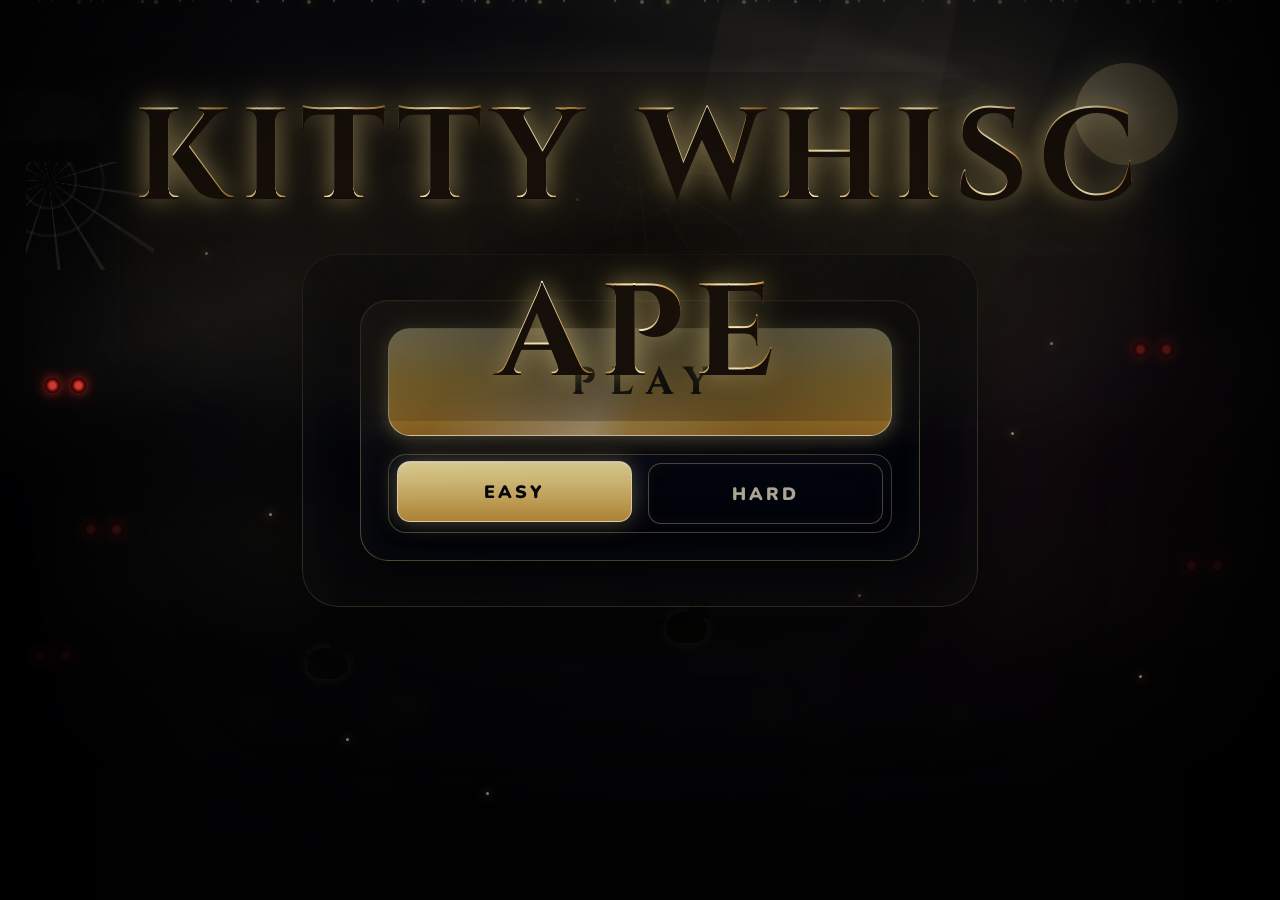
==== index.html @ 39ef746a "Simplify main menu and gate intro" ====
<!DOCTYPE html>
<html lang="en">
<head>
  <meta charset="UTF-8">
  <meta name="viewport" content="width=device-width, initial-scale=1.0">
  <title>Kitty Whiscape</title>
  <link rel="preconnect" href="https://fonts.googleapis.com">
  <link rel="preconnect" href="https://fonts.gstatic.com" crossorigin>
  <link href="https://fonts.googleapis.com/css2?family=Cinzel:wght@600;700&family=Nunito:wght@600;700;800&display=swap" rel="stylesheet">
  <link rel="stylesheet" href="style.css?v=20260618-minimal-game-menu">
</head>
<body>
  <main class="app">
    <canvas id="gameCanvas" width="1280" height="720" aria-label="Kitty Whiscape canvas game"></canvas>

    <section id="storyIntro" class="story-intro" hidden aria-label="Kitty Whiscape intro">
      <div id="storyStage" class="story-stage scene-1">
        <div class="cinema-black"></div>
        <div class="rain-layer cinematic-rain"></div>
        <div class="thunder-flash"></div>
        <div class="moon-path-light"></div>
        <div class="intro-path"></div>
        <div class="intro-grass grass-left"></div>
        <div class="intro-grass grass-right"></div>
        <div class="rain-puddles">
          <i></i><i></i><i></i>
        </div>
        <div class="peter-silhouette"></div>
        <div class="surprise-lines"><i></i><i></i><i></i></div>
        <div class="mystery-tree"></div>
        <div class="mystery-cat cinematic-cat">
          <span class="cat-tail"></span>
          <span class="cat-head"></span>
        </div>
        <div class="dream-world">
          <div class="dream-rainbow"></div>
          <div class="dream-island island-a"></div>
          <div class="dream-island island-b"></div>
          <div class="dream-field"></div>
          <div class="dream-sparkles">
            <i></i><i></i><i></i><i></i><i></i><i></i><i></i><i></i>
          </div>
          <div class="happy-cats"><i></i><i></i><i></i></div>
        </div>
        <div class="nancy-shadow">
          <span></span>
        </div>
        <div class="intro-sky-glow"></div>
        <div class="intro-cloud intro-cloud-a"></div>
        <div class="intro-cloud intro-cloud-b"></div>
        <div class="intro-cloud intro-cloud-c"></div>
        <div class="intro-moon"></div>
        <div class="intro-mansion"></div>
        <div class="intro-door"></div>
        <div class="intro-window-glow window-a"></div>
        <div class="intro-window-glow window-b"></div>
        <div class="intro-shadow"></div>
        <div class="intro-red-eyes"></div>
        <div class="dream-bubble">
          <div class="dream-sun"></div>
          <div class="dream-castle"></div>
          <div class="dream-cloud cloud-a"></div>
          <div class="dream-cloud cloud-b"></div>
          <div class="dream-mouse mouse-a"></div>
          <div class="dream-mouse mouse-b"></div>
        </div>
        <div id="introKitty" class="story-cat kitty-pop">
          <span class="kitty-eye eye-left"></span>
          <span class="kitty-eye eye-right"></span>
          <span class="kitty-tear tear-left"></span>
          <span class="kitty-tear tear-right"></span>
          <span class="kitty-tail"></span>
          <span class="kitty-paw paw-left"></span>
          <span class="kitty-paw paw-right"></span>
        </div>
        <div id="introElder" class="story-cat elder-cat" aria-hidden="true"></div>
        <article class="speech-bubble">
          <p id="storyText"></p>
          <button id="storyNext" type="button">Next</button>
        </article>
      </div>
    </section>

    <section id="menu" class="image-menu procedural-menu" aria-label="Kitty Whiscape main menu">
      <div class="menu-atmosphere" aria-hidden="true">
        <div class="menu-sky-gradient"></div>
        <div class="menu-stars-layer">
          <i></i><i></i><i></i><i></i><i></i><i></i><i></i><i></i><i></i><i></i>
          <i></i><i></i><i></i><i></i><i></i><i></i><i></i><i></i><i></i><i></i>
          <i></i><i></i><i></i><i></i><i></i><i></i><i></i><i></i><i></i><i></i>
        </div>
        <div class="menu-moon" aria-hidden="true"></div>
        <div class="menu-clouds">
          <div class="menu-cloud cloud-1"></div>
          <div class="menu-cloud cloud-2"></div>
          <div class="menu-cloud cloud-3"></div>
          <div class="menu-cloud cloud-4"></div>
        </div>
        <div class="menu-moonlight"></div>
        <div class="menu-light-rays"></div>
        <div class="menu-ray-beams" aria-hidden="true">
          <span class="ray ray-1"></span>
          <span class="ray ray-2"></span>
          <span class="ray ray-3"></span>
        </div>
        <div class="menu-parallax parallax-back"></div>
        <div class="menu-mansion-scene">
          <div class="menu-mansion-silhouette"></div>
          <div class="menu-window-glow glow-a"></div>
          <div class="menu-window-glow glow-b"></div>
          <div class="menu-window-glow glow-c"></div>
          <div class="menu-window-glow glow-d"></div>
        </div>
        <div class="menu-hill parallax-mid"></div>
        <div class="menu-hill parallax-front"></div>
        <div class="menu-fog fog-a"></div>
        <div class="menu-fog fog-b"></div>
        <div class="menu-fog fog-c"></div>
        <div class="menu-fog fog-d"></div>
        <div class="menu-fog fog-e"></div>
        <div class="menu-fireflies">
          <i></i><i></i><i></i><i></i><i></i><i></i><i></i><i></i><i></i><i></i><i></i><i></i>
        </div>
        <div class="menu-float-particles">
          <i></i><i></i><i></i><i></i><i></i><i></i><i></i><i></i><i></i><i></i><i></i><i></i><i></i><i></i><i></i>
        </div>
        <div class="menu-distant-cats">
          <span></span><span></span><span></span><span></span>
        </div>
        <div class="glowing-eyes eyes-c"></div>
        <div class="glowing-eyes eyes-d"></div>
        <div class="glowing-eyes eyes-e"></div>
        <div class="glowing-eyes eyes-f"></div>
        <div class="menu-depth-glow" aria-hidden="true"></div>
      </div>

      <div class="menu-art menu-camera-rig" aria-label="Kitty Whiscape level and version selection">
        <div class="menu-vignette" aria-hidden="true"></div>

        <header class="menu-title-block">
          <div class="title-letter-layer" aria-hidden="true">
            <span>K</span><span>i</span><span>t</span><span>t</span><span>y</span>
            <span class="title-space">&nbsp;</span>
            <span>W</span><span>h</span><span>i</span><span>s</span><span>c</span><span>a</span><span>p</span><span>e</span>
          </div>
          <p class="menu-subtitle">Escape Nancy's Mansion</p>
        </header>

        <div class="menu-hero-stage">
          <div class="menu-kitty-path" aria-hidden="true">
            <div class="kitty-portal" aria-hidden="true">
              <span class="portal-castle"></span>
              <i></i><i></i><i></i><i></i><i></i><i></i>
            </div>
            <div class="kitty-shadow-silhouette" aria-hidden="true"></div>
            <div class="menu-kitty-platform"></div>
            <div class="menu-kitty-glow"></div>
            <div id="menuKittyPawTrail" class="menu-kitty-paw-trail"></div>
            <div id="menuKitty" class="menu-kitty-full" aria-hidden="true">
              <div class="kitty-sprite">
                <span class="kitty-tail"></span>
                <span class="kitty-torso"></span>
                <span class="kitty-head">
                  <span class="kitty-ear ear-left"></span>
                  <span class="kitty-ear ear-right"></span>
                  <span class="kitty-eye eye-left"></span>
                  <span class="kitty-eye eye-right"></span>
                  <span class="kitty-cheek cheek-left"></span>
                  <span class="kitty-cheek cheek-right"></span>
                  <span class="kitty-nose"></span>
                </span>
                <span class="kitty-leg leg-bl"></span>
                <span class="kitty-leg leg-br"></span>
                <span class="kitty-leg leg-fl"></span>
                <span class="kitty-leg leg-fr"></span>
              </div>
            </div>
          </div>
        </div>

        <div class="menu-sparkle-layer" aria-hidden="true">
          <i></i><i></i><i></i><i></i><i></i><i></i><i></i><i></i><i></i><i></i><i></i><i></i>
        </div>
        <div class="jump-cat cat-a" aria-hidden="true"></div>
        <div class="jump-cat cat-b" aria-hidden="true"></div>
        <div class="glowing-eyes eyes-a" aria-hidden="true"></div>
        <div class="glowing-eyes eyes-b" aria-hidden="true"></div>
        <div class="web-shimmer web-a" aria-hidden="true"></div>
        <div class="web-shimmer web-b" aria-hidden="true"></div>

        <div class="menu-ui-stack">
          <div class="menu-panel menu-level-panel">
            <h2 class="menu-panel-title">Rooms</h2>
            <div class="menu-level-grid">
              <button class="menu-hotspot level-hotspot level-1 unlocked" type="button" data-level="0" aria-label="Start Level 1"><span>1</span></button>
              <button class="menu-hotspot level-hotspot level-2 locked boss-room" type="button" data-level="1" aria-label="Start Level 2 Boss"><span>2</span><em>☠</em></button>
              <button class="menu-hotspot level-hotspot level-3 locked" type="button" data-level="2" aria-label="Start Level 3"><span>3</span></button>
              <button class="menu-hotspot level-hotspot level-4 locked boss-room" type="button" data-level="3" aria-label="Start Level 4 Boss"><span>4</span><em>☠</em></button>
              <button class="menu-hotspot level-hotspot level-5 locked" type="button" data-level="4" aria-label="Start Level 5"><span>5</span></button>
              <button class="menu-hotspot level-hotspot level-6 locked boss-room" type="button" data-level="5" aria-label="Start Level 6 Boss"><span>6</span><em>☠</em></button>
              <button class="menu-hotspot level-hotspot level-7 locked" type="button" data-level="6" aria-label="Start Level 7"><span>7</span></button>
              <button class="menu-hotspot level-hotspot level-8 locked boss-room" type="button" data-level="7" aria-label="Start Level 8 Final Boss"><span>8</span><em>☠</em></button>
            </div>
          </div>

          <div class="menu-panel menu-mode-panel">
            <h2 class="menu-panel-title">Game Mode</h2>
            <button id="playButton" class="menu-hotspot version-hotspot classic active primary-play" type="button" data-mode="classic" aria-label="Play Classic Story"><span>PLAY</span></button>
            <div class="difficulty-toggle" aria-label="Difficulty">
              <button class="difficulty-choice active" type="button" data-difficulty="easy">Easy</button>
              <button class="difficulty-choice" type="button" data-difficulty="hard">Hard</button>
            </div>
            <button class="menu-hotspot version-hotspot speedrun locked" type="button" data-mode="speedrun" data-locked="true" aria-label="Speedrun Mode"><span>Speedrun Mode</span></button>
            <button class="menu-hotspot version-hotspot endless locked" type="button" data-mode="endless" data-locked="true" aria-label="Endless Mansion"><span>Endless Mansion</span></button>
            <p id="modeDescription" class="mode-description">Play the full story of Kitty escaping Nancy's mansion.</p>
          </div>

          <div class="menu-panel menu-action-panel">
            <button id="roomsButton" class="menu-hotspot choose-hotspot" type="button" aria-label="Choose room list"><span>Choose Room</span></button>
            <button id="editorButton" class="menu-hotspot editor-hotspot" type="button" aria-label="Level Data"><span>Level Data</span></button>
          </div>
        </div>

        <div id="menuHoverParticles" class="menu-hover-particles" aria-hidden="true"></div>
        <div id="menuParticleLayer" class="menu-click-particles" aria-hidden="true"></div>
      </div>
    </section>

    <section id="levelSelect" class="panel level-select mansion-panel" hidden>
      <div class="editor-head">
        <h2>Nancy's Mansion</h2>
        <button id="backToMenu" type="button">Main Menu</button>
      </div>
      <p>Choose an unlocked room. Completing a room unlocks the next door.</p>
      <div id="levelMap" class="level-map" aria-label="Nancy's mansion level map"></div>
    </section>

    <section id="pauseMenu" class="panel pause-menu mansion-panel" hidden>
      <h2>Paused</h2>
      <div class="pause-controls" aria-label="Game controls">
        <p><strong>Move</strong> A/D or Arrow Keys</p>
        <p><strong>Jump</strong> W or Up Arrow</p>
        <p><strong>Fast Fall</strong> S or Down Arrow</p>
        <p><strong>Grapple</strong> E or Right Mouse near metal hooks</p>
        <p><strong>Yarn Attack</strong> Space or Left Mouse</p>
      </div>
      <button id="continueButton" type="button">Continue</button>
      <button id="quitButton" type="button">Quit to Level Select</button>
    </section>

    <section id="victoryPanel" class="panel victory-panel mansion-panel" hidden>
      <h2>Nancy Defeated</h2>
      <p id="victorySummary">Total Hidden Fish Found: 0 / 0</p>
      <button id="returnVictoryButton" type="button">Return to Level Select</button>
    </section>

    <section id="levelEditor" class="panel editor mansion-panel" hidden>
      <div class="editor-head">
        <h2>Editable Level JSON</h2>
        <button id="closeEditor" type="button">Close</button>
      </div>
      <p>Copy this structure to add rooms, platforms, stars, fish, yarn, web points, enemies, bosses, and breakable props.</p>
      <textarea id="levelJson" spellcheck="false"></textarea>
    </section>

    <div id="transitionFade" class="transition-fade"></div>
    <div id="unlockBurst" class="unlock-burst" aria-hidden="true"></div>
    <div id="toast" class="toast" role="status" aria-live="polite"></div>
  </main>

  <script src="game.js?v=20260618-level-start-fix"></script>
</body>
</html>
---- style.css ----
:root {
  --ink: #f7e8bd;
  --dim-ink: rgba(247, 232, 189, 0.68);
  --gold: #d7b86b;
  --gold-hot: #ffe8a0;
  --metal: #3f392f;
  --copper: #7a4d2c;
  --panel: rgba(18, 15, 14, 0.9);
  --black: #040405;
}

* { box-sizing: border-box; }

html,
body {
  width: 100%;
  height: 100%;
  margin: 0;
  overflow: hidden;
}

body {
  color: var(--ink);
  font-family: "Trebuchet MS", "Segoe UI", Arial, sans-serif;
  background:
    radial-gradient(circle at 80% 8%, rgba(190, 124, 56, 0.26), transparent 22%),
    radial-gradient(circle at 18% 22%, rgba(62, 77, 64, 0.26), transparent 24%),
    linear-gradient(135deg, #0a0b09, #19160f 42%, #0b0c0c);
}

button {
  border: 0;
  font: inherit;
  cursor: pointer;
}

.app {
  position: relative;
  width: 100vw;
  height: 100vh;
  overflow: hidden;
  background:
    linear-gradient(rgba(0, 0, 0, 0.22) 1px, transparent 1px),
    linear-gradient(90deg, rgba(0, 0, 0, 0.22) 1px, transparent 1px),
    radial-gradient(circle at 84% 12%, rgba(187, 119, 47, 0.38), transparent 24%),
    radial-gradient(circle at 12% 80%, rgba(31, 62, 46, 0.26), transparent 22%),
    linear-gradient(135deg, #151811, #201c16 45%, #0a0b0b);
  background-size: 22px 22px, 22px 22px, auto, auto, auto;
}

.app::before,
.app::after {
  content: "";
  position: absolute;
  inset: 0;
  pointer-events: none;
}

.app::before {
  background:
    radial-gradient(circle at 8% 52%, rgba(101, 32, 22, 0.55) 0 18px, transparent 20px),
    radial-gradient(circle at 94% 22%, rgba(216, 184, 107, 0.8) 0 16px, #090807 17px 25px, rgba(216, 184, 107, 0.45) 26px 31px, transparent 32px),
    radial-gradient(circle at 95% 52%, rgba(216, 184, 107, 0.75) 0 16px, #090807 17px 25px, rgba(216, 184, 107, 0.4) 26px 31px, transparent 32px),
    linear-gradient(90deg, transparent 0 88%, rgba(95, 53, 35, 0.22) 88% 100%);
  opacity: 0.75;
}

.app::after {
  background: radial-gradient(ellipse at center, transparent 40%, rgba(0, 0, 0, 0.46) 100%);
}

#gameCanvas {
  display: block;
  width: 100vw;
  height: 100vh;
  image-rendering: pixelated;
  background: #111827;
}

.menu-screen {
  position: absolute;
  z-index: 4;
  inset: 0;
  display: grid;
  grid-template-rows: auto auto 1fr;
  justify-items: center;
  align-content: start;
  gap: clamp(14px, 2.5vh, 28px);
  padding: clamp(28px, 6vh, 78px) clamp(22px, 8vw, 150px) 36px;
}

.menu-screen[hidden] { display: none !important; }

.menu-title {
  margin: 0;
  color: #d9c07c;
  font-family: Georgia, "Times New Roman", serif;
  font-size: clamp(3.6rem, 9vw, 7.4rem);
  font-style: italic;
  font-weight: 700;
  letter-spacing: 0;
  line-height: 0.9;
  text-shadow:
    0 2px 0 #5e4727,
    0 5px 0 #18110a,
    0 0 26px rgba(255, 226, 151, 0.28);
  animation: titleDrift 4.8s ease-in-out infinite;
}

.filigree-window {
  position: relative;
  width: min(1000px, 78vw);
  height: clamp(92px, 15vh, 150px);
  overflow: hidden;
  border: 2px solid rgba(215, 184, 107, 0.7);
  border-radius: 999px;
  background:
    radial-gradient(circle at 20% 60%, rgba(55, 80, 112, 0.32), transparent 30%),
    linear-gradient(90deg, #040812, #121923 48%, #160f0c);
  box-shadow:
    inset 0 0 38px rgba(0, 0, 0, 0.8),
    0 8px 24px rgba(0, 0, 0, 0.54);
}

.web-lines,
.web-lines::before,
.web-lines::after {
  position: absolute;
  inset: -20%;
  content: "";
  opacity: 0.62;
  background:
    repeating-conic-gradient(from 18deg at 16% 46%, transparent 0 8deg, rgba(219, 198, 143, 0.35) 9deg 10deg, transparent 11deg 18deg),
    repeating-conic-gradient(from -10deg at 82% 42%, transparent 0 7deg, rgba(219, 198, 143, 0.32) 8deg 9deg, transparent 10deg 16deg);
}

.web-lines::before {
  inset: 0;
  background:
    radial-gradient(circle at 16% 46%, transparent 0 35px, rgba(219, 198, 143, 0.34) 36px 37px, transparent 38px 72px, rgba(219, 198, 143, 0.22) 73px 74px, transparent 75px),
    radial-gradient(circle at 82% 42%, transparent 0 46px, rgba(219, 198, 143, 0.34) 47px 48px, transparent 49px 94px, rgba(219, 198, 143, 0.2) 95px 96px, transparent 97px);
}

.runner-cat {
  position: absolute;
  left: -80px;
  bottom: 18px;
  width: 58px;
  height: 34px;
  border-radius: 48% 52% 42% 45%;
  background: #f0d9aa;
  filter: drop-shadow(0 0 12px rgba(255, 226, 151, 0.38));
  animation: catRun 7.5s linear infinite;
}

.runner-cat::before,
.runner-cat::after {
  content: "";
  position: absolute;
}

.runner-cat::before {
  right: -4px;
  top: -14px;
  width: 30px;
  height: 28px;
  border-radius: 45%;
  background: #f0d9aa;
  clip-path: polygon(0 100%, 12% 16%, 36% 42%, 64% 42%, 88% 16%, 100% 100%);
}

.runner-cat::after {
  left: -24px;
  top: 9px;
  width: 32px;
  height: 10px;
  border-radius: 999px;
  border-top: 6px solid #f0d9aa;
  transform: rotate(-26deg);
}

.menu-layout {
  width: min(1030px, 80vw);
  display: grid;
  grid-template-columns: minmax(360px, 1fr) minmax(270px, 330px);
  gap: clamp(18px, 3vw, 34px);
  align-items: start;
}

.number-board {
  display: grid;
  grid-template-columns: repeat(4, 1fr);
  gap: clamp(26px, 5vw, 64px);
  min-height: clamp(220px, 34vh, 330px);
  padding: clamp(34px, 6vh, 64px) clamp(44px, 6vw, 82px);
  transform: rotate(-2.5deg);
  border: 3px solid rgba(92, 65, 42, 0.9);
  border-radius: 10px;
  color: var(--ink);
  background:
    radial-gradient(circle at 20% 10%, rgba(255, 255, 255, 0.08), transparent 20%),
    repeating-linear-gradient(45deg, rgba(255, 255, 255, 0.03) 0 3px, transparent 4px 9px),
    linear-gradient(145deg, #181413, #080807);
  box-shadow:
    inset 0 0 0 2px rgba(255, 226, 151, 0.12),
    inset 0 0 36px rgba(0, 0, 0, 0.85),
    0 22px 36px rgba(0, 0, 0, 0.55);
}

.number-board span {
  display: grid;
  place-items: center;
  min-width: 56px;
  min-height: 56px;
  color: #cfc08a;
  font-family: Georgia, "Times New Roman", serif;
  font-size: clamp(2.1rem, 5vw, 4rem);
  font-style: italic;
  text-shadow: 0 3px 0 #171008, 0 0 16px rgba(255, 226, 151, 0.18);
}

.number-board .lit {
  border: 2px solid rgba(215, 184, 107, 0.5);
  border-radius: 8px;
  background: radial-gradient(circle at 50% 30%, rgba(87, 132, 105, 0.48), rgba(93, 52, 32, 0.78));
  box-shadow: 0 0 16px rgba(215, 184, 107, 0.22), inset 0 0 18px rgba(0, 0, 0, 0.54);
}

.version-board {
  position: relative;
  overflow: hidden;
  display: grid;
  gap: 0;
  border: 2px solid rgba(215, 184, 107, 0.45);
  border-radius: 8px;
  background:
    linear-gradient(135deg, rgba(68, 96, 82, 0.34), transparent 30%),
    repeating-linear-gradient(0deg, rgba(255, 255, 255, 0.035) 0 1px, transparent 2px 45px),
    linear-gradient(145deg, rgba(56, 45, 39, 0.92), rgba(18, 14, 13, 0.94));
  box-shadow:
    inset 0 0 0 2px rgba(255, 226, 151, 0.08),
    inset 0 0 28px rgba(0, 0, 0, 0.62),
    0 20px 36px rgba(0, 0, 0, 0.5);
}

.version-board h2 {
  margin: 0;
  display: flex;
  align-items: center;
  gap: 10px;
  padding: 13px 14px;
  color: #ecd9a3;
  font-family: Georgia, "Times New Roman", serif;
  font-size: clamp(1.35rem, 2.4vw, 2rem);
  font-style: italic;
  line-height: 1;
  text-shadow: 0 2px 0 #201208;
  background: linear-gradient(180deg, rgba(80, 46, 25, 0.9), rgba(38, 25, 18, 0.92));
  border-bottom: 1px solid rgba(215, 184, 107, 0.22);
}

.check-mark {
  display: grid;
  place-items: center;
  width: 42px;
  height: 38px;
  border-radius: 5px;
  color: #d9f2c0;
  background: linear-gradient(145deg, rgba(66, 112, 92, 0.72), rgba(54, 36, 22, 0.72));
  box-shadow: inset 0 0 12px rgba(0, 0, 0, 0.5);
}

.version-option {
  display: grid;
  grid-template-columns: 38px 1fr;
  align-items: center;
  min-height: 58px;
  padding: 0 16px;
  color: #ead7a7;
  text-align: left;
  background: transparent;
  border-bottom: 1px solid rgba(215, 184, 107, 0.16);
  transition: all 0.3s cubic-bezier(0.4, 0, 0.2, 1);
}

.version-option small {
  width: 23px;
  height: 25px;
  display: grid;
  place-items: center;
  border: 1px solid rgba(215, 184, 107, 0.24);
  border-radius: 4px;
  font-weight: 900;
  color: #d6bd78;
  background: rgba(19, 14, 12, 0.72);
}

.version-option span {
  font-family: Georgia, "Times New Roman", serif;
  font-size: clamp(1.15rem, 2vw, 1.6rem);
  font-style: italic;
  font-weight: 700;
  text-shadow: 0 2px 0 #15100d;
}

.version-option.active:hover,
.play-button:hover {
  color: var(--gold-hot);
  filter: brightness(1.1);
  text-shadow: 0 0 16px rgba(255, 232, 160, 0.75);
  box-shadow: inset 0 0 22px rgba(255, 207, 117, 0.12), 0 0 22px rgba(255, 207, 117, 0.18);
  transform: translateY(-1px) scale(1.02);
}

.version-option.locked {
  color: rgba(191, 186, 170, 0.46);
  filter: grayscale(0.85) brightness(0.76);
  cursor: not-allowed;
}

.version-option.locked:hover {
  animation: lockedShake 220ms ease;
}

.play-button {
  position: relative;
  width: 150px;
  height: 150px;
  justify-self: center;
  margin: 22px 0 12px;
  border-radius: 50%;
  color: #ecd9a3;
  font-family: Georgia, "Times New Roman", serif;
  font-size: 1.6rem;
  font-weight: 900;
  letter-spacing: 0;
  background:
    radial-gradient(circle at 48% 46%, rgba(255, 230, 146, 0.22) 0 18px, rgba(15, 13, 11, 0.9) 19px 42px, transparent 43px),
    linear-gradient(145deg, #b59653, #5b3f20 46%, #21170d);
  border: 4px solid rgba(215, 184, 107, 0.72);
  box-shadow: inset 0 0 28px rgba(0, 0, 0, 0.76), 0 0 24px rgba(215, 184, 107, 0.24);
  transition: all 0.3s cubic-bezier(0.4, 0, 0.2, 1);
}

.play-button::before {
  content: "";
  position: absolute;
  inset: 43px 47px;
  clip-path: polygon(12% 0, 100% 50%, 12% 100%);
  background: linear-gradient(90deg, #fff0b7, #c18f41);
  filter: drop-shadow(0 0 12px rgba(255, 232, 160, 0.75));
  opacity: 0.9;
}

.play-button span {
  position: absolute;
  left: 0;
  right: 0;
  bottom: 19px;
}

.editor-link {
  justify-self: center;
  margin: 0 0 12px;
  color: rgba(247, 232, 189, 0.62);
  background: transparent;
  font-size: 0.72rem;
  text-transform: uppercase;
  letter-spacing: 0.08em;
}

.story-intro {
  position: absolute;
  z-index: 8;
  inset: 0;
  display: none;
  place-items: center;
  color: #fff8e8;
  background:
    radial-gradient(circle at 50% 86%, rgba(111, 68, 39, 0.18), transparent 22%),
    radial-gradient(circle at 68% 28%, rgba(96, 39, 70, 0.2), transparent 26%),
    #000;
}

.story-intro.active { display: grid; }
.story-intro.leaving { animation: introLeave 720ms ease forwards; }

.story-stage {
  position: relative;
  width: min(920px, calc(100vw - 34px));
  min-height: min(560px, calc(100vh - 34px));
}

.story-cat {
  position: absolute;
  left: clamp(38px, 10vw, 110px);
  bottom: 40px;
  width: 126px;
  height: 108px;
  border-radius: 50% 50% 43% 43%;
  background: #efd1a1;
  filter: drop-shadow(0 0 26px rgba(255, 205, 134, 0.24));
}

.story-cat::before,
.story-cat::after {
  content: "";
  position: absolute;
  top: -26px;
  width: 48px;
  height: 54px;
  background: inherit;
  clip-path: polygon(50% 0, 0 100%, 100% 100%);
}

.story-cat::before { left: 8px; transform: rotate(-14deg); }
.story-cat::after { right: 8px; transform: rotate(14deg); }

.story-cat span {
  position: absolute;
  top: 42px;
  width: 15px;
  height: 22px;
  border-radius: 50%;
  background: #0b1017;
  box-shadow: 0 0 16px rgba(255, 236, 167, 0.64);
}

.story-cat span:first-child { left: 36px; }
.story-cat span:last-child { right: 36px; }

.kitty-pop { animation: kittyPop 680ms cubic-bezier(0.34, 1.56, 0.64, 1) both; }

.elder-cat {
  left: auto;
  right: clamp(38px, 12vw, 130px);
  bottom: 92px;
  width: 108px;
  height: 92px;
  opacity: 0;
  background: rgba(187, 229, 216, 0.78);
  filter: drop-shadow(0 0 32px rgba(126, 255, 218, 0.46));
  animation: elderFloat 3.5s ease-in-out infinite;
}

.story-intro.scene-rumor .elder-cat,
.story-intro.scene-vow .elder-cat {
  opacity: 1;
}

.story-intro.scene-vow .elder-cat {
  animation: elderPuff 560ms ease forwards;
}

.speech-bubble {
  position: absolute;
  left: clamp(180px, 28vw, 300px);
  right: 20px;
  bottom: 92px;
  min-height: 168px;
  padding: 24px 26px 78px;
  border: 1px solid rgba(255, 232, 160, 0.3);
  border-radius: 26px;
  background: rgba(15, 14, 18, 0.72);
  box-shadow: 0 22px 60px rgba(0, 0, 0, 0.55), inset 0 0 24px rgba(255, 255, 255, 0.04);
  backdrop-filter: blur(12px);
  animation: bubbleIn 520ms cubic-bezier(0.34, 1.56, 0.64, 1) both;
}

.speech-bubble::before {
  content: "";
  position: absolute;
  left: -22px;
  bottom: 42px;
  border: 14px solid transparent;
  border-right-color: rgba(15, 14, 18, 0.72);
}

.speech-bubble p {
  margin: 0;
  color: #fff5cf;
  font-size: clamp(1.02rem, 2.2vw, 1.7rem);
  line-height: 1.45;
}

.speech-bubble button {
  position: absolute;
  right: 22px;
  bottom: 20px;
  border-radius: 999px;
  padding: 12px 24px;
  color: #22150c;
  font-weight: 900;
  background: linear-gradient(180deg, #fff1b8, #c58a41);
  box-shadow: 0 0 20px rgba(255, 225, 139, 0.28);
  animation: nextPulse 1.4s ease-in-out infinite;
}

.panel {
  position: absolute;
  z-index: 4;
  left: 50%;
  top: 50%;
  width: min(680px, calc(100vw - 32px));
  transform: translate(-50%, -50%);
  border: 3px solid rgba(215, 184, 107, 0.44);
  border-radius: 8px;
  padding: 28px;
  background:
    linear-gradient(135deg, rgba(72, 43, 32, 0.88), rgba(17, 14, 13, 0.96)),
    repeating-linear-gradient(90deg, rgba(255,255,255,0.04) 0 2px, transparent 3px 18px);
  box-shadow: 0 28px 80px rgba(0, 0, 0, 0.62), inset 0 0 0 2px rgba(80, 38, 22, 0.65);
  backdrop-filter: blur(10px);
}

.panel[hidden] { display: none !important; }

.mansion-panel button {
  color: #2a1510;
  font-weight: 900;
  background: linear-gradient(180deg, #ffe9a6, #b77a3a);
  box-shadow: 0 10px 28px rgba(0, 0, 0, 0.36), inset 0 1px rgba(255, 255, 255, 0.45);
}

.level-select { width: min(980px, calc(100vw - 32px)); }

.level-select h2,
.pause-menu h2 {
  margin: 0;
  color: #fff4c2;
  font-size: clamp(2rem, 5vw, 3.2rem);
  text-shadow: 0 4px 0 #3b1714;
}

.level-select p,
.editor p {
  color: rgba(255, 248, 232, 0.86);
  line-height: 1.45;
}

.level-map {
  display: grid;
  grid-template-columns: repeat(5, minmax(120px, 1fr));
  gap: 14px;
  padding: 18px;
  border: 2px solid rgba(215, 184, 107, 0.22);
  border-radius: 8px;
  background: linear-gradient(180deg, rgba(42, 22, 18, 0.74), rgba(10, 7, 9, 0.62));
}

.room-button {
  min-height: 126px;
  border: 2px solid rgba(215, 184, 107, 0.45);
  border-radius: 8px;
  padding: 12px;
  color: #fff8e8;
  background: linear-gradient(180deg, rgba(80, 35, 38, 0.94), rgba(28, 13, 18, 0.96));
}

.room-button strong,
.room-button span { display: block; }
.room-button strong { font-size: 1.02rem; }
.room-button span { margin-top: 8px; color: rgba(255, 248, 232, 0.76); font-size: 0.86rem; }

.room-button.locked {
  color: rgba(255, 248, 232, 0.45);
  background: linear-gradient(180deg, rgba(38, 31, 34, 0.95), rgba(10, 9, 11, 0.96));
  cursor: not-allowed;
  filter: grayscale(0.8);
}

.room-button.unlocked:hover {
  transform: translateY(-2px);
  box-shadow: 0 0 28px rgba(215, 184, 107, 0.24), 0 14px 28px rgba(0,0,0,0.36);
}

.pause-menu {
  width: min(420px, calc(100vw - 32px));
  display: grid;
  gap: 14px;
  text-align: center;
}

.pause-menu[hidden] { display: none !important; }

.editor {
  top: 24px;
  bottom: 24px;
  width: min(980px, calc(100vw - 32px));
  transform: translateX(-50%);
  display: flex;
  flex-direction: column;
  gap: 12px;
}

.editor[hidden] { display: none; }

.editor-head {
  display: flex;
  align-items: center;
  justify-content: space-between;
  gap: 16px;
}

.editor h2,
.editor p { margin: 0; }

.editor button,
.pause-menu button,
.level-select button {
  border-radius: 8px;
  padding: 10px 14px;
}

#levelJson {
  flex: 1;
  width: 100%;
  min-height: 0;
  resize: none;
  border: 1px solid rgba(255, 255, 255, 0.16);
  border-radius: 8px;
  padding: 14px;
  color: #f8fafc;
  font: 13px/1.45 Consolas, "Courier New", monospace;
  background: rgba(7, 10, 18, 0.94);
  outline: none;
}

.toast {
  position: absolute;
  z-index: 9;
  left: 50%;
  bottom: 24px;
  max-width: min(720px, calc(100vw - 32px));
  transform: translateX(-50%) translateY(24px);
  border: 1px solid rgba(255, 255, 255, 0.16);
  border-radius: 8px;
  padding: 12px 16px;
  color: #fff8e8;
  font-weight: 800;
  text-align: center;
  background: rgba(5, 8, 13, 0.86);
  box-shadow: 0 16px 40px rgba(0, 0, 0, 0.36);
  opacity: 0;
  pointer-events: none;
  transition: opacity 180ms ease, transform 180ms ease;
}

.toast.show {
  opacity: 1;
  transform: translateX(-50%) translateY(0);
}

@keyframes titleDrift {
  0%, 100% { transform: translateY(0); }
  50% { transform: translateY(-7px); }
}

@keyframes catRun {
  0% { transform: translateX(-40px) translateY(0); }
  48% { transform: translateX(calc(min(1000px, 78vw) + 36px)) translateY(-2px); }
  49% { opacity: 0; }
  51% { transform: translateX(-92px); opacity: 0; }
  54%, 100% { opacity: 1; }
  100% { transform: translateX(-40px); }
}

@keyframes lockedShake {
  0%, 100% { transform: translateX(0); }
  35% { transform: translateX(-4px); }
  70% { transform: translateX(4px); }
}

@keyframes kittyPop {
  from { transform: translateY(160px) scale(0.72); opacity: 0; }
  to { transform: translateY(0) scale(1); opacity: 1; }
}

@keyframes elderFloat {
  0%, 100% { transform: translateY(0); }
  50% { transform: translateY(-14px); }
}

@keyframes elderPuff {
  to { transform: translateY(-30px) scale(0.8); opacity: 0; filter: blur(5px); }
}

@keyframes bubbleIn {
  from { transform: translateY(28px) scale(0.96); opacity: 0; }
  to { transform: translateY(0) scale(1); opacity: 1; }
}

@keyframes nextPulse {
  0%, 100% { transform: translateY(0); }
  50% { transform: translateY(-4px); }
}

@keyframes introLeave {
  to { transform: scale(1.08); opacity: 0; visibility: hidden; }
}

@media (max-width: 860px) {
  .menu-screen {
    overflow-y: auto;
    padding: 26px 18px;
  }

  .menu-layout {
    width: min(620px, 94vw);
    grid-template-columns: 1fr;
  }

  .filigree-window {
    width: min(620px, 92vw);
  }

  .number-board {
    transform: none;
    min-height: 190px;
    gap: 18px;
  }

  .version-board {
    max-width: 390px;
    justify-self: center;
  }

  .speech-bubble {
    left: 18px;
    right: 18px;
    bottom: 32px;
  }

  .story-cat {
    left: 36px;
    bottom: 250px;
    width: 96px;
    height: 82px;
  }

  .elder-cat {
    right: 40px;
    bottom: 275px;
  }

  .level-map { grid-template-columns: 1fr; }
  .room-button { min-height: 94px; }
}

/* HOMEPAGE ANIMATION CODE START
   Image-based main menu. The artwork stays intact; clickable overlays sit on top. */
.image-menu {
  position: absolute;
  z-index: 4;
  inset: 0;
  display: grid;
  place-items: center;
  overflow: hidden;
  background: #050504;
  animation: menuFadeIn 640ms ease both;
}

.image-menu[hidden] { display: none !important; }

.menu-art {
  position: relative;
  width: min(100vw, calc(100vh * 1.7786458333));
  aspect-ratio: 1366 / 768;
  max-width: 100vw;
  max-height: 100vh;
  overflow: hidden;
  background: #050504;
  box-shadow: 0 0 80px rgba(0, 0, 0, 0.75);
}

.menu-art img {
  position: absolute;
  inset: 0;
  width: 100%;
  height: 100%;
  object-fit: contain;
  object-position: center;
  user-select: none;
  pointer-events: none;
}

.menu-hotspot {
  position: absolute;
  z-index: 6;
  display: grid;
  place-items: center;
  border: 2px solid rgba(244, 214, 135, 0.62);
  border-radius: 12px;
  color: #f8e7b8;
  font-family: Georgia, "Times New Roman", serif;
  font-weight: 900;
  letter-spacing: 0;
  text-shadow: 0 2px 0 #170f09, 0 0 12px rgba(255, 230, 153, 0.3);
  background:
    radial-gradient(circle at 50% 25%, rgba(255, 238, 171, 0.16), transparent 44%),
    linear-gradient(180deg, rgba(92, 66, 38, 0.86), rgba(25, 18, 14, 0.88));
  opacity: 1;
  box-shadow:
    0 0 18px rgba(215, 184, 107, 0.28),
    inset 0 0 14px rgba(255, 232, 160, 0.12),
    inset 0 -8px 18px rgba(0, 0, 0, 0.42);
  backdrop-filter: blur(1.5px);
  transition:
    box-shadow 240ms ease,
    background 240ms ease,
    filter 240ms ease,
    transform 240ms cubic-bezier(0.34, 1.56, 0.64, 1);
}

.menu-hotspot:hover,
.menu-hotspot:focus-visible {
  outline: none;
  transform: scale(1.06);
  background:
    radial-gradient(circle at 50% 25%, rgba(255, 247, 192, 0.28), transparent 48%),
    linear-gradient(180deg, rgba(128, 93, 45, 0.92), rgba(37, 24, 14, 0.92));
  box-shadow:
    0 0 34px rgba(255, 224, 145, 0.86),
    0 12px 22px rgba(0, 0, 0, 0.34),
    inset 0 0 24px rgba(255, 224, 145, 0.26);
}

.menu-hotspot.locked {
  cursor: not-allowed;
  color: rgba(225, 213, 185, 0.58);
  border-color: rgba(159, 143, 109, 0.36);
  filter: grayscale(0.65) brightness(0.74);
  background:
    radial-gradient(circle at 50% 25%, rgba(210, 210, 210, 0.08), transparent 42%),
    linear-gradient(180deg, rgba(60, 56, 49, 0.8), rgba(15, 15, 15, 0.86));
}

.menu-hotspot.locked:hover,
.menu-hotspot.locked:focus-visible {
  background: rgba(180, 180, 180, 0.05);
  box-shadow: 0 0 18px rgba(170, 170, 170, 0.28), inset 0 0 16px rgba(170, 170, 170, 0.12);
}

.menu-hotspot.locked.bump {
  animation: lockedShake 220ms ease;
}

.menu-hotspot.active,
.menu-hotspot.selected {
  border-color: rgba(255, 235, 161, 0.92);
  box-shadow:
    0 0 32px rgba(255, 229, 158, 0.72),
    inset 0 0 22px rgba(255, 229, 158, 0.24);
}

.menu-hotspot::after {
  content: "";
  position: absolute;
  inset: -18%;
  pointer-events: none;
  opacity: 0;
  background:
    radial-gradient(circle at 25% 22%, rgba(255, 246, 185, 0.95) 0 2px, transparent 3px),
    radial-gradient(circle at 74% 70%, rgba(255, 232, 143, 0.9) 0 2px, transparent 3px),
    radial-gradient(circle at 52% 10%, rgba(255, 255, 255, 0.8) 0 1px, transparent 2px);
  transition: opacity 180ms ease;
}

.menu-hotspot:hover::after,
.menu-hotspot:focus-visible::after {
  opacity: 1;
  animation: sparkleBurst 650ms ease both;
}

.menu-hotspot.clicking {
  animation: clickPulse 260ms ease;
}

.level-hotspot {
  width: 7.2%;
  height: 8.2%;
  border-radius: 10px;
  font-size: clamp(18px, 3.3vw, 45px);
}

.level-1 { left: 19.1%; top: 58.6%; }
.level-2 { left: 31.0%; top: 55.8%; }
.level-3 { left: 42.0%; top: 55.4%; }
.level-4 { left: 52.5%; top: 58.2%; }
.level-5 { left: 19.3%; top: 74.3%; }

.version-hotspot {
  left: 69.2%;
  width: 18.1%;
  height: 6.9%;
  border-radius: 8px;
  justify-content: start;
  padding-left: 13.5%;
  font-size: clamp(10px, 1.55vw, 25px);
  font-style: italic;
}

.version-hotspot.classic { top: 66.5%; }
.version-hotspot.speedrun { top: 74.0%; }
.version-hotspot.endless { top: 81.4%; }

.version-hotspot.active::before {
  content: "✓";
  position: absolute;
  left: 4%;
  top: 50%;
  transform: translateY(-50%);
  color: #d9f7c5;
  font-size: 1.05em;
  text-shadow: 0 0 12px rgba(209, 255, 180, 0.8);
}

.version-hotspot.locked::before,
.level-hotspot.locked::before {
  content: "LOCK";
  position: absolute;
  right: 6%;
  top: 8%;
  color: rgba(246, 236, 211, 0.64);
  font-family: "Trebuchet MS", Arial, sans-serif;
  font-size: clamp(7px, 0.8vw, 11px);
  letter-spacing: 0.08em;
}

.choose-hotspot {
  left: 67.4%;
  top: 50.0%;
  width: 20.3%;
  height: 7.0%;
  border-radius: 8px;
}

.editor-hotspot {
  right: 1.6%;
  bottom: 2.2%;
  width: 5.5%;
  height: 8.4%;
  border-radius: 999px;
}

.title-letter-layer {
  position: absolute;
  z-index: 5;
  left: 25.2%;
  top: 9.5%;
  width: 51.5%;
  display: flex;
  justify-content: center;
  pointer-events: none;
  overflow: hidden;
  color: rgba(255, 232, 166, 0.001);
}

.title-letter-layer span {
  display: inline-block;
  animation:
    titlePop 520ms cubic-bezier(0.34, 1.56, 0.64, 1) both,
    titleFloat 3.1s ease-in-out infinite;
}

.title-letter-layer::after {
  content: "";
  position: absolute;
  top: -18%;
  bottom: -18%;
  width: 26%;
  left: -35%;
  transform: skewX(-18deg);
  background: linear-gradient(90deg, transparent, rgba(255, 246, 194, 0.34), transparent);
  animation: titleShimmer 4.8s ease-in-out infinite;
}

.title-letter-layer span:nth-child(1) { animation-delay: 0ms, 0ms; }
.title-letter-layer span:nth-child(2) { animation-delay: 60ms, 90ms; }
.title-letter-layer span:nth-child(3) { animation-delay: 120ms, 180ms; }
.title-letter-layer span:nth-child(4) { animation-delay: 180ms, 270ms; }
.title-letter-layer span:nth-child(5) { animation-delay: 240ms, 360ms; }
.title-letter-layer span:nth-child(6) { animation-delay: 300ms, 450ms; }
.title-letter-layer span:nth-child(7) { animation-delay: 360ms, 540ms; }
.title-letter-layer span:nth-child(8) { animation-delay: 420ms, 630ms; }
.title-letter-layer span:nth-child(9) { animation-delay: 480ms, 720ms; }
.title-letter-layer span:nth-child(10) { animation-delay: 540ms, 810ms; }
.title-letter-layer span:nth-child(11) { animation-delay: 600ms, 900ms; }
.title-letter-layer span:nth-child(12) { animation-delay: 660ms, 990ms; }
.title-letter-layer span:nth-child(13) { animation-delay: 720ms, 1080ms; }
.title-letter-layer span:nth-child(14) { animation-delay: 780ms, 1170ms; }

.menu-runner {
  position: absolute;
  z-index: 2;
  left: 13.4%;
  top: 28.2%;
  width: 4.2%;
  height: 5.2%;
  border-radius: 50% 54% 44% 42%;
  background: #efd5a6;
  filter: drop-shadow(0 0 12px rgba(255, 232, 160, 0.42));
  pointer-events: none;
  animation: menuCatTravel 9s linear infinite;
}

.mode-description {
  position: absolute;
  z-index: 7;
  left: 66.8%;
  top: 89.1%;
  width: 21.2%;
  min-height: 4.4%;
  display: grid;
  place-items: center;
  padding: 0.35% 0.8%;
  border: 1px solid rgba(244, 214, 135, 0.34);
  border-radius: 8px;
  color: rgba(248, 231, 184, 0.88);
  font-size: clamp(8px, 0.9vw, 14px);
  line-height: 1.25;
  text-align: center;
  background: rgba(7, 6, 5, 0.68);
  box-shadow: inset 0 0 12px rgba(255, 232, 160, 0.08), 0 0 16px rgba(0, 0, 0, 0.35);
  pointer-events: none;
}

.menu-sparkle-layer,
.paw-print-layer {
  position: absolute;
  inset: 0;
  z-index: 4;
  pointer-events: none;
}

.menu-sparkle-layer i {
  position: absolute;
  width: 3px;
  height: 3px;
  border-radius: 50%;
  background: rgba(255, 239, 181, 0.76);
  box-shadow: 0 0 10px rgba(255, 239, 181, 0.9);
  animation: dustFloat 6s ease-in-out infinite;
}

.menu-sparkle-layer i:nth-child(1) { left: 16%; top: 28%; animation-delay: 0s; }
.menu-sparkle-layer i:nth-child(2) { left: 34%; top: 42%; animation-delay: 1.1s; }
.menu-sparkle-layer i:nth-child(3) { left: 58%; top: 31%; animation-delay: 2.2s; }
.menu-sparkle-layer i:nth-child(4) { left: 79%; top: 48%; animation-delay: 0.7s; }
.menu-sparkle-layer i:nth-child(5) { left: 27%; top: 82%; animation-delay: 3.1s; }
.menu-sparkle-layer i:nth-child(6) { left: 89%; top: 75%; animation-delay: 1.8s; }

.paw-print-layer i {
  position: absolute;
  width: 2.4%;
  height: 3%;
  opacity: 0;
  background:
    radial-gradient(circle at 50% 72%, rgba(210, 184, 122, 0.42) 0 24%, transparent 25%),
    radial-gradient(circle at 25% 25%, rgba(210, 184, 122, 0.36) 0 14%, transparent 15%),
    radial-gradient(circle at 50% 16%, rgba(210, 184, 122, 0.36) 0 14%, transparent 15%),
    radial-gradient(circle at 75% 25%, rgba(210, 184, 122, 0.36) 0 14%, transparent 15%);
  animation: pawFade 5.5s ease-in-out infinite;
}

.paw-print-layer i:nth-child(1) { left: 12%; top: 76%; transform: rotate(-18deg); animation-delay: 0.2s; }
.paw-print-layer i:nth-child(2) { left: 28%; top: 66%; transform: rotate(12deg); animation-delay: 1.4s; }
.paw-print-layer i:nth-child(3) { left: 50%; top: 84%; transform: rotate(-8deg); animation-delay: 2.6s; }
.paw-print-layer i:nth-child(4) { left: 72%; top: 28%; transform: rotate(20deg); animation-delay: 3.6s; }
.paw-print-layer i:nth-child(5) { left: 90%; top: 62%; transform: rotate(-14deg); animation-delay: 4.5s; }

.jump-cat {
  position: absolute;
  z-index: 5;
  width: 3.2%;
  height: 3.4%;
  border-radius: 50% 55% 42% 45%;
  background: rgba(8, 7, 6, 0.9);
  box-shadow: 0 0 12px rgba(255, 222, 139, 0.14);
  pointer-events: none;
}

.jump-cat::before,
.jump-cat::after {
  content: "";
  position: absolute;
}

.jump-cat::before {
  right: -6%;
  top: -45%;
  width: 54%;
  height: 68%;
  background: inherit;
  clip-path: polygon(0 100%, 18% 12%, 43% 40%, 66% 40%, 86% 12%, 100% 100%);
}

.jump-cat::after {
  left: -34%;
  top: 26%;
  width: 42%;
  height: 18%;
  border-top: 4px solid rgba(8, 7, 6, 0.9);
  border-radius: 999px;
  transform: rotate(-28deg);
}

.cat-a { left: 14%; top: 70%; animation: catJumpA 5.6s ease-in-out infinite; }
.cat-b { left: 43%; top: 64%; animation: catJumpB 6.8s ease-in-out 1.4s infinite; }

.glowing-eyes {
  position: absolute;
  z-index: 5;
  width: 4.2%;
  height: 1.7%;
  opacity: 0;
  pointer-events: none;
}

.glowing-eyes::before,
.glowing-eyes::after {
  content: "";
  position: absolute;
  top: 0;
  width: 28%;
  height: 100%;
  border-radius: 50%;
  background: #f75642;
  box-shadow: 0 0 16px #f75642, 0 0 30px rgba(247, 86, 66, 0.65);
}

.glowing-eyes::before { left: 12%; }
.glowing-eyes::after { right: 12%; }
.eyes-a { left: 77%; top: 28%; animation: eyeBlink 7.5s ease-in-out infinite; }
.eyes-b { left: 8%; top: 44%; animation: eyeBlink 8.4s ease-in-out 3.4s infinite; }

.web-shimmer {
  position: absolute;
  z-index: 5;
  width: 10%;
  height: 12%;
  opacity: 0.32;
  pointer-events: none;
  background:
    repeating-conic-gradient(from 10deg at 18% 18%, transparent 0 12deg, rgba(255, 237, 180, 0.35) 13deg 14deg, transparent 15deg 25deg),
    radial-gradient(circle at 18% 18%, transparent 0 18%, rgba(255, 237, 180, 0.2) 19% 20%, transparent 21% 38%, rgba(255, 237, 180, 0.18) 39% 40%, transparent 41%);
  animation: webGlimmer 3.4s ease-in-out infinite;
}

.web-a { left: 15%; top: 25%; }
.web-b { right: 18%; top: 27%; animation-delay: 1.4s; }

.menu-runner::before,
.menu-runner::after {
  content: "";
  position: absolute;
}

.menu-runner::before {
  right: -12%;
  top: -45%;
  width: 54%;
  height: 72%;
  background: #efd5a6;
  clip-path: polygon(0 100%, 18% 15%, 42% 42%, 66% 42%, 88% 15%, 100% 100%);
}

.menu-runner::after {
  left: -42%;
  top: 28%;
  width: 48%;
  height: 26%;
  border-top: 0.38rem solid #efd5a6;
  border-radius: 999px;
  transform: rotate(-24deg);
}

.transition-fade {
  position: absolute;
  z-index: 10;
  inset: 0;
  pointer-events: none;
  background: #020202;
  opacity: 0;
  transition: opacity 420ms ease;
}

.transition-fade.active {
  opacity: 1;
}

@keyframes menuFadeIn {
  from { opacity: 0; filter: brightness(0.75); }
  to { opacity: 1; filter: brightness(1); }
}

@keyframes titlePop {
  from { transform: translateY(18px) scale(0.7); opacity: 0; }
  to { transform: translateY(0) scale(1); opacity: 1; }
}

@keyframes titleFloat {
  0%, 100% { transform: translateY(0); }
  50% { transform: translateY(-5px); }
}

@keyframes menuCatTravel {
  0% { transform: translateX(0) translateY(0); opacity: 0; }
  5% { opacity: 1; }
  35% { transform: translateX(1120%) translateY(0); }
  42% { transform: translateX(1260%) translateY(-75%); }
  48% { transform: translateX(1420%) translateY(0); opacity: 1; }
  52% { transform: translateX(1540%) translateY(0); opacity: 1; }
  56% { transform: translateX(1680%) translateY(-2px); opacity: 0; }
  57% { transform: translateX(0); opacity: 0; }
  62%, 100% { opacity: 1; }
}

@keyframes sparkleBurst {
  from { transform: scale(0.78) rotate(0deg); opacity: 0; }
  38% { opacity: 1; }
  to { transform: scale(1.25) rotate(18deg); opacity: 0; }
}

@keyframes clickPulse {
  0% { transform: scale(1.04); }
  50% { transform: scale(0.94); filter: brightness(1.35); }
  100% { transform: scale(1); }
}

@keyframes titleShimmer {
  0%, 55% { left: -35%; opacity: 0; }
  65% { opacity: 1; }
  82% { left: 115%; opacity: 0; }
  100% { left: 115%; opacity: 0; }
}

@keyframes dustFloat {
  0%, 100% { transform: translateY(0); opacity: 0.12; }
  50% { transform: translateY(-24px); opacity: 0.85; }
}

@keyframes pawFade {
  0%, 100% { opacity: 0; transform: translateY(8px) rotate(var(--paw-rot, 0deg)); }
  30%, 62% { opacity: 1; transform: translateY(0) rotate(var(--paw-rot, 0deg)); }
}

@keyframes catJumpA {
  0%, 70%, 100% { transform: translateY(0); opacity: 0; }
  12% { opacity: 1; }
  30% { transform: translate(90%, -115%) rotate(-10deg); }
  48% { transform: translate(180%, 0) rotate(6deg); opacity: 1; }
}

@keyframes catJumpB {
  0%, 72%, 100% { transform: translateY(0); opacity: 0; }
  10% { opacity: 1; }
  32% { transform: translate(70%, -100%) rotate(10deg); }
  50% { transform: translate(150%, 0) rotate(-5deg); opacity: 1; }
}

@keyframes eyeBlink {
  0%, 72%, 100% { opacity: 0; }
  76%, 84% { opacity: 1; }
  86% { opacity: 0; }
  89% { opacity: 1; }
  92% { opacity: 0; }
}

@keyframes webGlimmer {
  0%, 100% { opacity: 0.18; filter: brightness(0.8); }
  50% { opacity: 0.48; filter: brightness(1.6); }
}

/* HOMEPAGE ANIMATION CODE END */

/* CLEAN HOMEPAGE OVERLAY FIX START */
.menu-art {
  width: min(100vw, calc(100vh * 16 / 9));
  aspect-ratio: 16 / 9;
}

.menu-hotspot {
  border: 1px solid rgba(235, 204, 127, 0.58);
  border-radius: 8px;
  color: #f8e7b8;
  font-weight: 700;
  text-shadow: 0 1px 0 #170f09, 0 0 8px rgba(255, 230, 153, 0.24);
  background:
    radial-gradient(circle at 50% 20%, rgba(255, 238, 171, 0.12), transparent 52%),
    linear-gradient(180deg, rgba(34, 27, 19, 0.54), rgba(9, 8, 7, 0.56));
  box-shadow:
    0 0 10px rgba(215, 184, 107, 0.2),
    inset 0 0 9px rgba(255, 232, 160, 0.08),
    inset 0 -5px 11px rgba(0, 0, 0, 0.32);
  backdrop-filter: blur(0.8px);
}

.menu-hotspot:hover,
.menu-hotspot:focus-visible {
  transform: scale(1.025);
  background:
    radial-gradient(circle at 50% 20%, rgba(255, 247, 192, 0.18), transparent 54%),
    linear-gradient(180deg, rgba(52, 39, 22, 0.62), rgba(11, 9, 7, 0.62));
  box-shadow:
    0 0 17px rgba(255, 224, 145, 0.62),
    0 6px 14px rgba(0, 0, 0, 0.24),
    inset 0 0 12px rgba(255, 224, 145, 0.16);
}

.menu-hotspot.active,
.menu-hotspot.selected {
  border-color: rgba(255, 235, 161, 0.92);
  box-shadow: 0 0 18px rgba(255, 229, 158, 0.56), inset 0 0 13px rgba(255, 229, 158, 0.2);
}

.menu-hotspot::after {
  inset: -10%;
}

.level-hotspot {
  width: 5.4%;
  height: 7.4%;
  border-radius: 8px;
  font-size: clamp(15px, 2.7vw, 34px);
}

.level-1 { left: 21.1%; top: 57.7%; }
.level-2 { left: 32.0%; top: 55.9%; }
.level-3 { left: 43.3%; top: 55.9%; }
.level-4 { left: 54.1%; top: 57.7%; }
.level-5 { left: 21.3%; top: 74.2%; }

.version-hotspot {
  left: 69.7%;
  width: 17.6%;
  height: 5.9%;
  border-radius: 7px;
  padding: 0 1.5% 0 3.2%;
  font-size: clamp(8px, 1.2vw, 18px);
  font-style: italic;
  line-height: 1;
  text-align: center;
}

.version-hotspot.classic { top: 66.7%; }
.version-hotspot.speedrun { top: 74.2%; }
.version-hotspot.endless { top: 81.6%; }

.version-hotspot.active::before {
  content: "";
  position: absolute;
  left: 4.4%;
  top: 36%;
  width: 8%;
  height: 20%;
  border-left: 2px solid #f7df8e;
  border-bottom: 2px solid #f7df8e;
  transform: rotate(-45deg);
  box-shadow: 0 0 8px rgba(255, 226, 142, 0.7);
}

.version-hotspot.locked::before {
  content: none;
}

.level-hotspot.locked::before {
  content: "";
  position: absolute;
  right: 8%;
  top: 8%;
  width: 15%;
  height: 15%;
  border: 1px solid rgba(246, 236, 211, 0.62);
  border-radius: 2px;
  background: rgba(20, 18, 15, 0.6);
}

.level-hotspot.locked span::before {
  content: "";
  position: absolute;
  right: 9.7%;
  top: 2%;
  width: 10%;
  height: 12%;
  border: 1px solid rgba(246, 236, 211, 0.62);
  border-bottom: 0;
  border-radius: 999px 999px 0 0;
}

.choose-hotspot,
.editor-hotspot {
  border: 0;
  color: transparent;
  background: transparent;
  box-shadow: none;
  backdrop-filter: none;
}

.choose-hotspot:hover,
.choose-hotspot:focus-visible,
.editor-hotspot:hover,
.editor-hotspot:focus-visible {
  transform: none;
  background: transparent;
  box-shadow: none;
}

.choose-hotspot::after,
.editor-hotspot::after {
  display: none;
}
/* CLEAN HOMEPAGE OVERLAY FIX END */

/* POST-MENU INTRO ANIMATION START */
.story-intro {
  z-index: 9;
  background:
    radial-gradient(circle at 50% 18%, rgba(83, 86, 139, 0.25), transparent 20%),
    linear-gradient(180deg, #03030a, #11101b 52%, #090708);
}

.story-intro.active {
  display: grid;
}

.story-stage {
  width: min(1040px, calc(100vw - 32px));
  min-height: min(585px, calc(100vh - 32px));
  overflow: hidden;
  border-radius: 18px;
  background:
    radial-gradient(circle at 72% 18%, #ffe6a8 0 42px, rgba(255, 230, 168, 0.12) 43px 76px, transparent 77px),
    linear-gradient(180deg, #171733, #26223b 55%, #161013);
  box-shadow: 0 28px 80px rgba(0, 0, 0, 0.62), inset 0 0 0 1px rgba(255, 231, 169, 0.16);
}

.intro-moon,
.intro-mansion,
.intro-door,
.intro-shadow,
.dream-bubble {
  position: absolute;
  pointer-events: none;
}

.intro-moon {
  right: 12%;
  top: 8%;
  width: 95px;
  height: 95px;
  border-radius: 50%;
  background: #ffe8ad;
  box-shadow: 0 0 34px rgba(255, 232, 173, 0.45);
}

.intro-mansion {
  right: 7%;
  bottom: 90px;
  width: 240px;
  height: 210px;
  opacity: 0;
  background:
    linear-gradient(90deg, transparent 0 18%, #09080c 19% 31%, transparent 32% 68%, #09080c 69% 81%, transparent 82%),
    linear-gradient(#15111a, #050406);
  clip-path: polygon(0 100%, 0 35%, 12% 35%, 12% 16%, 24% 34%, 44% 34%, 50% 8%, 57% 34%, 76% 34%, 88% 16%, 88% 35%, 100% 35%, 100% 100%);
  box-shadow: 0 0 42px rgba(0, 0, 0, 0.9);
}

.intro-door {
  right: 15%;
  bottom: 90px;
  width: 70px;
  height: 108px;
  opacity: 0;
  border: 2px solid rgba(231, 197, 111, 0.36);
  border-radius: 34px 34px 6px 6px;
  background: linear-gradient(180deg, #21141a, #080506);
}

.intro-shadow {
  right: 10%;
  bottom: 95px;
  width: 230px;
  height: 310px;
  opacity: 0;
  border-radius: 50% 50% 10% 10%;
  background:
    radial-gradient(circle at 38% 22%, #ff2e33 0 7px, transparent 8px),
    radial-gradient(circle at 62% 22%, #ff2e33 0 7px, transparent 8px),
    linear-gradient(180deg, rgba(0, 0, 0, 0.85), rgba(0, 0, 0, 0.35));
  filter: blur(0.5px);
}

.story-cat {
  left: 13%;
  bottom: 95px;
  transition: transform 500ms ease, left 500ms ease, bottom 500ms ease;
}

.story-cat span::after {
  content: "";
  position: absolute;
  left: 5px;
  top: 23px;
  width: 5px;
  height: 24px;
  border-radius: 999px;
  background: #8ee7ff;
  opacity: 0;
  animation: tearDrop 1s ease-in-out infinite;
}

.elder-cat {
  right: 12%;
  bottom: 125px;
  opacity: 0;
}

.dream-bubble {
  left: 29%;
  top: 10%;
  width: 360px;
  height: 230px;
  opacity: 0;
  border: 2px solid rgba(255, 239, 191, 0.64);
  border-radius: 50%;
  background:
    radial-gradient(circle at 72% 22%, #ffd58b 0 32px, transparent 33px),
    linear-gradient(180deg, #ffb7b7, #ffd7a3 54%, #b5f0d2);
  box-shadow: 0 0 28px rgba(255, 215, 163, 0.42), inset 0 0 28px rgba(255, 255, 255, 0.22);
}

.dream-bubble::before,
.dream-bubble::after {
  content: "";
  position: absolute;
  border-radius: 50%;
  background: rgba(255, 239, 191, 0.85);
}

.dream-bubble::before {
  left: -28px;
  bottom: 26px;
  width: 38px;
  height: 38px;
}

.dream-bubble::after {
  left: -58px;
  bottom: 0;
  width: 22px;
  height: 22px;
}

.dream-castle {
  position: absolute;
  left: 36%;
  bottom: 42px;
  width: 110px;
  height: 105px;
  background: linear-gradient(180deg, #d7b4ff, #7f5fc6);
  clip-path: polygon(0 100%, 0 38%, 12% 38%, 12% 12%, 24% 34%, 42% 34%, 50% 0, 58% 34%, 76% 34%, 88% 12%, 88% 38%, 100% 38%, 100% 100%);
}

.dream-cloud {
  position: absolute;
  width: 94px;
  height: 34px;
  border-radius: 999px;
  background: rgba(255, 255, 255, 0.78);
}

.cloud-a { left: 38px; top: 78px; }
.cloud-b { right: 38px; top: 122px; }

.dream-mouse {
  position: absolute;
  width: 24px;
  height: 14px;
  border-radius: 50%;
  background: #80644f;
}

.dream-mouse::before,
.dream-mouse::after {
  content: "";
  position: absolute;
  top: -7px;
  width: 10px;
  height: 10px;
  border-radius: 50%;
  background: #80644f;
}

.dream-mouse::before { left: 2px; }
.dream-mouse::after { right: 2px; }
.mouse-a { left: 78px; bottom: 54px; }
.mouse-b { right: 88px; bottom: 76px; transform: scale(0.8); }

.speech-bubble {
  left: 26%;
  right: 7%;
  bottom: 42px;
  min-height: 130px;
  border-radius: 22px;
  background: rgba(12, 10, 16, 0.78);
}

.speech-bubble p {
  font-size: clamp(1rem, 2vw, 1.55rem);
}

.scene-1 .story-cat span::after {
  opacity: 1;
}

.scene-2 .story-cat {
  transform: translateX(180px) rotate(-5deg);
}

.scene-2 .elder-cat {
  opacity: 1;
  animation: elderFloat 2.6s ease-in-out infinite;
}

.scene-3 .story-cat {
  transform: translateX(150px);
}

.scene-3 .elder-cat {
  opacity: 0.2;
  animation: elderPuff 900ms ease forwards;
}

.scene-3 .dream-bubble {
  opacity: 1;
  animation: dreamBob 3s ease-in-out infinite;
}

.scene-4 .story-cat {
  transform: translateX(260px);
}

.scene-4 .intro-mansion,
.scene-4 .intro-door {
  opacity: 1;
}

.scene-4 .intro-shadow {
  animation: shadowRise 1.2s ease forwards;
}

@keyframes tearDrop {
  0% { transform: translateY(0); opacity: 0; }
  30% { opacity: 1; }
  100% { transform: translateY(22px); opacity: 0; }
}

@keyframes dreamBob {
  0%, 100% { transform: translateY(0); }
  50% { transform: translateY(-10px); }
}

@keyframes shadowRise {
  from { transform: translateY(42px) scale(0.82); opacity: 0; }
  to { transform: translateY(0) scale(1); opacity: 1; }
}
/* POST-MENU INTRO ANIMATION END */

/* ============================================================
   KITTY WHISCAPE VISUAL POLISH — design system & atmosphere
   ============================================================ */

:root {
  --font-display: "Cinzel", Georgia, "Times New Roman", serif;
  --font-ui: "Nunito", "Segoe UI", Arial, sans-serif;
  --glass-bg: rgba(12, 10, 14, 0.62);
  --glass-border: rgba(215, 184, 107, 0.55);
  --glass-glow: rgba(255, 224, 145, 0.35);
  --glass-hover: rgba(255, 232, 160, 0.18);
}

body {
  font-family: var(--font-ui);
}

/* ---- Unified dark-glass button design system ---- */
.menu-hotspot {
  border: 1.5px solid var(--glass-border) !important;
  border-radius: 10px !important;
  color: #f8e7b8 !important;
  font-family: var(--font-display) !important;
  font-weight: 700 !important;
  letter-spacing: 0.04em;
  text-shadow: 0 1px 0 #170f09, 0 0 10px rgba(255, 230, 153, 0.28) !important;
  background:
    radial-gradient(circle at 50% 18%, rgba(255, 238, 171, 0.14), transparent 55%),
    linear-gradient(180deg, rgba(28, 22, 16, 0.72), rgba(8, 7, 6, 0.78)) !important;
  box-shadow:
    0 0 14px rgba(215, 184, 107, 0.22),
    inset 0 1px 0 rgba(255, 232, 160, 0.12),
    inset 0 -6px 14px rgba(0, 0, 0, 0.38) !important;
  backdrop-filter: blur(8px) saturate(1.2) !important;
  -webkit-backdrop-filter: blur(8px) saturate(1.2) !important;
  transition:
    transform 280ms cubic-bezier(0.34, 1.56, 0.64, 1),
    box-shadow 280ms ease,
    border-color 280ms ease,
    background 280ms ease,
    filter 280ms ease !important;
}

.menu-hotspot:hover,
.menu-hotspot:focus-visible {
  transform: scale(1.06) !important;
  border-color: rgba(255, 235, 161, 0.88) !important;
  background:
    radial-gradient(circle at 50% 18%, rgba(255, 247, 192, 0.22), transparent 58%),
    linear-gradient(180deg, rgba(52, 38, 22, 0.82), rgba(14, 11, 8, 0.84)) !important;
  box-shadow:
    0 0 28px rgba(255, 224, 145, 0.72),
    0 0 48px rgba(255, 200, 80, 0.28),
    0 8px 20px rgba(0, 0, 0, 0.32),
    inset 0 0 18px rgba(255, 224, 145, 0.18) !important;
}

.menu-hotspot.active,
.menu-hotspot.selected {
  border-color: rgba(255, 235, 161, 0.95) !important;
  box-shadow:
    0 0 24px rgba(255, 229, 158, 0.65),
    inset 0 0 16px rgba(255, 229, 158, 0.22) !important;
  animation: selectedPulse 2.4s ease-in-out infinite;
}

.menu-hotspot.locked {
  filter: grayscale(0.55) brightness(0.72) !important;
}

.menu-hotspot.important-sparkle::after {
  opacity: 0.6;
  animation: sparkleBurst 1.8s ease-in-out infinite;
}

.menu-hotspot.unlocking {
  animation: levelUnlockBurst 900ms cubic-bezier(0.34, 1.56, 0.64, 1) both;
}

.choose-hotspot,
.editor-hotspot {
  border: 1.5px solid transparent !important;
  background: transparent !important;
  box-shadow: none !important;
  backdrop-filter: none !important;
}

.choose-hotspot:hover,
.choose-hotspot:focus-visible,
.editor-hotspot:hover,
.editor-hotspot:focus-visible {
  transform: scale(1.04) !important;
  border-color: rgba(215, 184, 107, 0.35) !important;
  background: rgba(12, 10, 14, 0.28) !important;
  box-shadow: 0 0 20px rgba(255, 224, 145, 0.35) !important;
}

/* ---- Menu atmosphere layers ---- */
.menu-atmosphere {
  position: absolute;
  inset: 0;
  z-index: 3;
  pointer-events: none;
  overflow: hidden;
}

.menu-moonlight {
  position: absolute;
  inset: 0;
  background:
    radial-gradient(ellipse 42% 38% at 78% 12%, rgba(255, 236, 180, 0.22), transparent 70%),
    radial-gradient(ellipse 30% 25% at 15% 85%, rgba(120, 160, 200, 0.08), transparent 65%);
  animation: moonlightPulse 6s ease-in-out infinite;
}

.menu-fog {
  position: absolute;
  width: 140%;
  height: 28%;
  opacity: 0.35;
  background: linear-gradient(90deg, transparent, rgba(200, 210, 230, 0.12), rgba(180, 190, 210, 0.18), rgba(200, 210, 230, 0.12), transparent);
  filter: blur(12px);
}

.fog-a {
  bottom: 18%;
  left: -20%;
  animation: fogDrift 28s linear infinite;
}

.fog-b {
  bottom: 42%;
  left: -30%;
  opacity: 0.22;
  animation: fogDrift 38s linear infinite reverse;
}

.menu-light-rays {
  position: absolute;
  inset: 0;
  background:
    conic-gradient(from 250deg at 76% 8%, transparent 0deg, rgba(255, 230, 160, 0.06) 8deg, transparent 16deg, rgba(255, 230, 160, 0.04) 24deg, transparent 32deg);
  animation: rayShift 12s ease-in-out infinite;
}

.menu-parallax {
  position: absolute;
  bottom: 0;
  width: 120%;
  height: 35%;
  opacity: 0.45;
}

.parallax-back {
  left: -10%;
  background: linear-gradient(180deg, transparent, rgba(8, 6, 10, 0.55));
  clip-path: polygon(0 100%, 0 40%, 8% 35%, 15% 42%, 22% 30%, 30% 38%, 38% 28%, 48% 36%, 58% 26%, 68% 34%, 78% 24%, 88% 32%, 96% 28%, 100% 35%, 100% 100%);
  animation: parallaxDrift 20s ease-in-out infinite;
}

.parallax-mid {
  left: -5%;
  height: 22%;
  opacity: 0.3;
  background: linear-gradient(180deg, transparent, rgba(20, 14, 18, 0.7));
  clip-path: polygon(0 100%, 0 55%, 12% 48%, 25% 58%, 40% 45%, 55% 55%, 70% 42%, 85% 52%, 100% 46%, 100% 100%);
  animation: parallaxDrift 14s ease-in-out infinite reverse;
}

.menu-fireflies i {
  position: absolute;
  width: 3px;
  height: 3px;
  border-radius: 50%;
  background: #ffe8a0;
  box-shadow: 0 0 8px 2px rgba(255, 232, 140, 0.8);
  animation: fireflyDrift 5s ease-in-out infinite;
}

.menu-fireflies i:nth-child(1) { left: 12%; top: 62%; animation-delay: 0s; }
.menu-fireflies i:nth-child(2) { left: 24%; top: 38%; animation-delay: 0.8s; }
.menu-fireflies i:nth-child(3) { left: 38%; top: 72%; animation-delay: 1.6s; }
.menu-fireflies i:nth-child(4) { left: 52%; top: 48%; animation-delay: 2.2s; }
.menu-fireflies i:nth-child(5) { left: 66%; top: 68%; animation-delay: 0.4s; }
.menu-fireflies i:nth-child(6) { left: 78%; top: 32%; animation-delay: 1.2s; }
.menu-fireflies i:nth-child(7) { left: 88%; top: 58%; animation-delay: 2.8s; }
.menu-fireflies i:nth-child(8) { left: 6%; top: 28%; animation-delay: 3.4s; }

.menu-distant-cats span {
  position: absolute;
  bottom: 22%;
  width: 2.8%;
  height: 2.2%;
  border-radius: 50% 55% 42% 45%;
  background: rgba(6, 5, 4, 0.75);
  opacity: 0;
  filter: blur(0.3px);
}

.menu-distant-cats span::before {
  content: "";
  position: absolute;
  right: -8%;
  top: -50%;
  width: 60%;
  height: 70%;
  background: inherit;
  clip-path: polygon(0 100%, 18% 12%, 43% 40%, 66% 40%, 86% 12%, 100% 100%);
}

.menu-distant-cats span:nth-child(1) { left: 8%; animation: distantCatRun 11s linear infinite; }
.menu-distant-cats span:nth-child(2) { left: 35%; animation: distantCatRun 14s linear infinite 3s; }
.menu-distant-cats span:nth-child(3) { left: 60%; animation: distantCatRun 12s linear infinite 6.5s; }

.menu-window-glow {
  position: absolute;
  z-index: 2;
  border-radius: 4px;
  background: radial-gradient(circle, rgba(255, 220, 120, 0.55), rgba(255, 200, 80, 0.15) 60%, transparent 75%);
  box-shadow: 0 0 18px rgba(255, 210, 100, 0.45);
  animation: windowGlowPulse 3.5s ease-in-out infinite;
  pointer-events: none;
}

.glow-a { left: 14.2%; top: 38.5%; width: 3.2%; height: 5.8%; animation-delay: 0s; }
.glow-b { left: 48.5%; top: 36.8%; width: 2.8%; height: 5.2%; animation-delay: 1.2s; }
.glow-c { left: 62.8%; top: 39.2%; width: 2.6%; height: 4.8%; animation-delay: 2.4s; }

.menu-sparkle-layer i:nth-child(7) { left: 21%; top: 57%; animation-delay: 0.5s; }
.menu-sparkle-layer i:nth-child(8) { left: 45%; top: 22%; animation-delay: 1.7s; }
.menu-sparkle-layer i:nth-child(9) { left: 67%; top: 66%; animation-delay: 2.9s; }
.menu-sparkle-layer i:nth-child(10) { left: 82%; top: 38%; animation-delay: 0.9s; }
.menu-sparkle-layer i:nth-child(11) { left: 38%; top: 88%; animation-delay: 3.5s; }
.menu-sparkle-layer i:nth-child(12) { left: 55%; top: 48%; animation-delay: 4.2s; }

.paw-print-layer i:nth-child(6) { left: 38%; top: 72%; transform: rotate(6deg); animation-delay: 1.8s; }
.paw-print-layer i:nth-child(7) { left: 62%; top: 78%; transform: rotate(-10deg); animation-delay: 3.2s; }
.paw-print-layer i:nth-child(8) { left: 84%; top: 34%; transform: rotate(16deg); animation-delay: 4.8s; }

.menu-runner {
  animation: menuCatTravel 9s linear infinite, kittyBreath 2.8s ease-in-out infinite;
}

.menu-runner::after {
  animation: tailSwish 1.2s ease-in-out infinite;
  transform-origin: right center;
}

/* ---- Glass panels ---- */
.panel {
  font-family: var(--font-ui);
  border: 1.5px solid var(--glass-border) !important;
  border-radius: 16px !important;
  background:
    linear-gradient(145deg, rgba(18, 14, 16, 0.82), rgba(8, 6, 8, 0.88)) !important;
  box-shadow:
    0 32px 90px rgba(0, 0, 0, 0.65),
    inset 0 1px 0 rgba(255, 232, 160, 0.1),
    0 0 40px rgba(215, 184, 107, 0.12) !important;
  backdrop-filter: blur(16px) saturate(1.3) !important;
  -webkit-backdrop-filter: blur(16px) saturate(1.3) !important;
  animation: panelSlideIn 420ms cubic-bezier(0.34, 1.2, 0.64, 1) both;
}

.panel.leaving {
  animation: panelSlideOut 320ms ease forwards;
}

.level-select h2,
.pause-menu h2,
.editor h2 {
  font-family: var(--font-display) !important;
  letter-spacing: 0.06em;
}

.mansion-panel button,
.speech-bubble button {
  font-family: var(--font-ui);
  border: 1.5px solid rgba(215, 184, 107, 0.5);
  border-radius: 10px;
  transition: transform 200ms cubic-bezier(0.34, 1.56, 0.64, 1), box-shadow 200ms ease;
}

.mansion-panel button:hover,
.speech-bubble button:hover {
  transform: scale(1.05);
  box-shadow: 0 0 22px rgba(255, 224, 145, 0.55);
}

.mansion-panel button:active,
.speech-bubble button:active,
.menu-hotspot:active {
  transform: scale(0.96) !important;
}

.room-button {
  font-family: var(--font-ui);
  backdrop-filter: blur(6px);
  transition: transform 260ms cubic-bezier(0.34, 1.56, 0.64, 1), box-shadow 260ms ease, border-color 260ms ease;
}

.room-button.unlocked:hover {
  transform: translateY(-4px) scale(1.02);
  border-color: rgba(255, 235, 161, 0.75);
  box-shadow: 0 0 32px rgba(215, 184, 107, 0.35), 0 16px 32px rgba(0, 0, 0, 0.38);
}

.room-button.just-unlocked {
  animation: levelUnlockBurst 900ms cubic-bezier(0.34, 1.56, 0.64, 1) both;
}

.level-map {
  border: 1.5px solid rgba(215, 184, 107, 0.32) !important;
  border-radius: 12px !important;
}

.toast {
  font-family: var(--font-ui);
  border: 1.5px solid rgba(215, 184, 107, 0.4);
  border-radius: 12px;
  backdrop-filter: blur(10px);
  box-shadow: 0 16px 40px rgba(0, 0, 0, 0.45), 0 0 24px rgba(255, 224, 145, 0.15);
}

.transition-fade {
  transition: opacity 520ms ease;
}

.transition-fade.active {
  opacity: 1;
}

.unlock-burst {
  position: absolute;
  z-index: 11;
  inset: 0;
  pointer-events: none;
  opacity: 0;
}

.unlock-burst.active {
  animation: screenGoldBurst 900ms ease forwards;
}

.unlock-burst.active::before,
.unlock-burst.active::after {
  content: "";
  position: absolute;
  inset: 0;
}

.unlock-burst.active::before {
  background:
    radial-gradient(circle at 50% 50%, rgba(255, 224, 145, 0.45) 0%, transparent 45%),
    radial-gradient(circle at 30% 40%, rgba(255, 200, 80, 0.3) 0%, transparent 25%),
    radial-gradient(circle at 70% 60%, rgba(255, 200, 80, 0.3) 0%, transparent 25%);
}

.unlock-burst.active::after {
  background-image:
    radial-gradient(circle, rgba(255, 235, 160, 0.9) 0 2px, transparent 3px),
    radial-gradient(circle, rgba(255, 220, 120, 0.8) 0 1.5px, transparent 2.5px),
    radial-gradient(circle, rgba(255, 245, 200, 1) 0 1px, transparent 2px);
  background-size: 80px 80px, 120px 120px, 60px 60px;
  background-position: 20% 30%, 60% 50%, 80% 70%;
  animation: goldParticleScatter 900ms ease forwards;
}

.image-menu {
  animation: menuFadeIn 800ms ease both;
}

.image-menu.menu-leaving {
  animation: menuLeave 480ms ease forwards;
}

/* ---- Intro cinematic polish ---- */
.story-intro {
  animation: introFadeIn 680ms ease both;
}

.story-stage {
  animation: introCameraPan 24s ease-in-out infinite alternate;
}

.intro-sky-glow {
  position: absolute;
  inset: 0;
  background: radial-gradient(ellipse 60% 40% at 50% 0%, rgba(80, 70, 140, 0.25), transparent 70%);
  pointer-events: none;
}

.intro-cloud {
  position: absolute;
  height: 28px;
  border-radius: 999px;
  background: rgba(255, 255, 255, 0.12);
  filter: blur(1px);
  pointer-events: none;
}

.intro-cloud-a { top: 12%; left: 8%; width: 120px; animation: cloudDrift 32s linear infinite; }
.intro-cloud-b { top: 18%; left: 45%; width: 90px; animation: cloudDrift 26s linear infinite reverse; opacity: 0.7; }
.intro-cloud-c { top: 8%; left: 72%; width: 140px; animation: cloudDrift 38s linear infinite; opacity: 0.5; }

.intro-moon {
  animation: moonGlow 4s ease-in-out infinite;
}

.intro-window-glow {
  position: absolute;
  width: 18px;
  height: 28px;
  border-radius: 3px;
  background: radial-gradient(circle, rgba(255, 210, 100, 0.7), transparent 70%);
  box-shadow: 0 0 14px rgba(255, 200, 80, 0.5);
  opacity: 0;
  pointer-events: none;
  animation: windowGlowPulse 2.8s ease-in-out infinite;
}

.window-a { right: 18%; bottom: 195px; }
.window-b { right: 11%; bottom: 195px; animation-delay: 1.4s; }

.scene-4 .intro-window-glow { opacity: 1; }

.intro-red-eyes {
  position: absolute;
  right: 14%;
  bottom: 280px;
  width: 60px;
  height: 20px;
  opacity: 0;
  pointer-events: none;
}

.intro-red-eyes::before,
.intro-red-eyes::after {
  content: "";
  position: absolute;
  top: 0;
  width: 14px;
  height: 14px;
  border-radius: 50%;
  background: #ff2e33;
  box-shadow: 0 0 16px #ff2e33, 0 0 32px rgba(255, 46, 51, 0.65);
}

.intro-red-eyes::before { left: 8px; }
.intro-red-eyes::after { right: 8px; }

.scene-4 .intro-red-eyes {
  opacity: 1;
  animation: redEyePulse 1.6s ease-in-out infinite;
}

.intro-shadow {
  animation: shadowRise 1.4s ease forwards, shadowPulse 2.2s ease-in-out 1.4s infinite;
}

.scene-3 .dream-bubble {
  animation: thoughtBubbleExpand 1.1s cubic-bezier(0.34, 1.56, 0.64, 1) forwards, dreamBob 3s ease-in-out 1.1s infinite;
}

.dream-cloud {
  animation: cloudDrift 8s ease-in-out infinite;
}

.cloud-b { animation-delay: 2s; animation-direction: reverse; }

/* ---- Intro Kitty alive animations ---- */
.story-cat {
  animation: kittyBreath 3s ease-in-out infinite;
}

.kitty-pop {
  animation: kittyPop 680ms cubic-bezier(0.34, 1.56, 0.64, 1) both, kittyBreath 3s ease-in-out 680ms infinite;
}

.story-cat .kitty-eye {
  position: absolute;
  top: 42px;
  width: 15px;
  height: 22px;
  border-radius: 50%;
  background: #0b1017;
  box-shadow: 0 0 16px rgba(255, 236, 167, 0.64);
  animation: kittyBlink 4.5s ease-in-out infinite;
}

.story-cat .eye-left { left: 36px; }
.story-cat .eye-right { right: 36px; animation-delay: 0.1s; }

.story-cat::before,
.story-cat::after {
  animation: earTwitch 5s ease-in-out infinite;
}

.story-cat::after {
  animation-delay: 2.5s;
}

.story-cat .kitty-tail {
  position: absolute;
  left: -28px;
  top: 52px;
  width: 38px;
  height: 14px;
  border-top: 8px solid #efd1a1;
  border-radius: 999px;
  transform-origin: right center;
  animation: tailSwish 1.8s ease-in-out infinite;
}

.story-cat .kitty-paw {
  position: absolute;
  bottom: -4px;
  width: 18px;
  height: 12px;
  border-radius: 50% 50% 40% 40%;
  background: #e8c898;
  animation: pawIdle 2.4s ease-in-out infinite;
}

.story-cat .paw-left { left: 22px; }
.story-cat .paw-right { right: 22px; animation-delay: 1.2s; }

.story-cat .kitty-tear {
  position: absolute;
  top: 62px;
  width: 5px;
  height: 10px;
  border-radius: 999px;
  background: #8ee7ff;
  opacity: 0;
  box-shadow: 0 0 8px rgba(142, 231, 255, 0.6);
}

.story-cat .tear-left { left: 40px; animation: tearFall 1.8s ease-in infinite; }
.story-cat .tear-right { right: 40px; animation: tearFall 1.8s ease-in 0.4s infinite; }

.scene-1 .story-cat .kitty-tear { opacity: 1; }

.story-cat .kitty-eye::after,
.story-cat .kitty-tear::after,
.story-cat .kitty-tail::after,
.story-cat .kitty-paw::after {
  content: none !important;
  animation: none !important;
}

.story-cat span:not(.kitty-eye):not(.kitty-tear):not(.kitty-tail):not(.kitty-paw) {
  display: none;
}

.speech-bubble {
  border: 1.5px solid rgba(255, 232, 160, 0.45) !important;
  backdrop-filter: blur(14px) saturate(1.2) !important;
  animation: bubbleIn 520ms cubic-bezier(0.34, 1.56, 0.64, 1) both !important;
}

.speech-bubble p {
  font-family: var(--font-ui);
}

.story-intro.leaving {
  animation: introLeave 720ms ease forwards;
}

.story-intro.leaving .story-stage {
  animation: introCameraZoom 720ms ease forwards;
}

/* ---- Keyframes ---- */
@keyframes selectedPulse {
  0%, 100% { box-shadow: 0 0 20px rgba(255, 229, 158, 0.5), inset 0 0 14px rgba(255, 229, 158, 0.18); }
  50% { box-shadow: 0 0 32px rgba(255, 229, 158, 0.75), inset 0 0 20px rgba(255, 229, 158, 0.28); }
}

@keyframes levelUnlockBurst {
  0% { transform: scale(1); filter: brightness(1); box-shadow: 0 0 0 rgba(255, 224, 145, 0); }
  30% { transform: scale(1.18); filter: brightness(1.5); box-shadow: 0 0 40px rgba(255, 224, 145, 0.9), 0 0 80px rgba(255, 200, 80, 0.4); }
  100% { transform: scale(1); filter: brightness(1); box-shadow: 0 0 24px rgba(255, 229, 158, 0.55); }
}

@keyframes screenGoldBurst {
  0% { opacity: 0; }
  20% { opacity: 1; }
  100% { opacity: 0; }
}

@keyframes goldParticleScatter {
  0% { transform: scale(0.5); opacity: 1; }
  100% { transform: scale(2.5); opacity: 0; }
}

@keyframes moonlightPulse {
  0%, 100% { opacity: 0.85; }
  50% { opacity: 1; }
}

@keyframes fogDrift {
  0% { transform: translateX(0); }
  100% { transform: translateX(35%); }
}

@keyframes rayShift {
  0%, 100% { opacity: 0.6; transform: rotate(0deg); }
  50% { opacity: 1; transform: rotate(2deg); }
}

@keyframes parallaxDrift {
  0%, 100% { transform: translateX(0); }
  50% { transform: translateX(3%); }
}

@keyframes fireflyDrift {
  0%, 100% { transform: translate(0, 0); opacity: 0.2; }
  25% { transform: translate(12px, -18px); opacity: 1; }
  50% { transform: translate(-8px, -32px); opacity: 0.6; }
  75% { transform: translate(16px, -14px); opacity: 0.9; }
}

@keyframes distantCatRun {
  0% { transform: translateX(0); opacity: 0; }
  8% { opacity: 0.55; }
  88% { opacity: 0.55; }
  100% { transform: translateX(calc(100vw + 80px)); opacity: 0; }
}

@keyframes windowGlowPulse {
  0%, 100% { opacity: 0.5; filter: brightness(0.85); }
  50% { opacity: 1; filter: brightness(1.3); }
}

@keyframes kittyBreath {
  0%, 100% { transform: scaleY(1) translateY(0); }
  50% { transform: scaleY(1.03) translateY(-2px); }
}

@keyframes kittyBlink {
  0%, 42%, 44%, 100% { transform: scaleY(1); }
  43% { transform: scaleY(0.08); }
}

@keyframes tailSwish {
  0%, 100% { transform: rotate(-18deg); }
  50% { transform: rotate(22deg); }
}

@keyframes earTwitch {
  0%, 88%, 100% { transform: rotate(var(--ear-rot, -14deg)); }
  90% { transform: rotate(calc(var(--ear-rot, -14deg) + 8deg)); }
  94% { transform: rotate(calc(var(--ear-rot, -14deg) - 4deg)); }
}

.story-cat::before { --ear-rot: -14deg; }
.story-cat::after { --ear-rot: 14deg; }

@keyframes pawIdle {
  0%, 100% { transform: translateY(0); }
  50% { transform: translateY(-3px); }
}

@keyframes tearFall {
  0% { transform: translateY(0) scaleY(1); opacity: 0; }
  15% { opacity: 1; }
  100% { transform: translateY(28px) scaleY(1.4); opacity: 0; }
}

@keyframes cloudDrift {
  0% { transform: translateX(0); }
  100% { transform: translateX(60px); }
}

@keyframes redEyePulse {
  0%, 100% { filter: brightness(1); transform: scale(1); }
  50% { filter: brightness(1.6); transform: scale(1.08); }
}

@keyframes shadowPulse {
  0%, 100% { filter: blur(0.5px) brightness(1); }
  50% { filter: blur(1px) brightness(1.15); }
}

@keyframes thoughtBubbleExpand {
  0% { transform: scale(0.3); opacity: 0; }
  100% { transform: scale(1); opacity: 1; }
}

@keyframes introFadeIn {
  from { opacity: 0; }
  to { opacity: 1; }
}

@keyframes introCameraPan {
  0% { transform: scale(1) translateY(0); }
  100% { transform: scale(1.03) translateY(-8px); }
}

@keyframes introCameraZoom {
  to { transform: scale(1.12); opacity: 0; }
}

@keyframes panelSlideIn {
  from { transform: translate(-50%, -48%) scale(0.94); opacity: 0; }
  to { transform: translate(-50%, -50%) scale(1); opacity: 1; }
}

@keyframes panelSlideOut {
  to { transform: translate(-50%, -46%) scale(0.96); opacity: 0; }
}

@keyframes menuLeave {
  to { opacity: 0; transform: scale(1.02); filter: brightness(0.6); }
}

@keyframes moonGlow {
  0%, 100% { box-shadow: 0 0 34px rgba(255, 232, 173, 0.45); }
  50% { box-shadow: 0 0 52px rgba(255, 232, 173, 0.72), 0 0 80px rgba(255, 200, 100, 0.25); }
}

@media (max-width: 860px) {
  .menu-hotspot:hover,
  .menu-hotspot:focus-visible {
    transform: scale(1.04) !important;
  }

  .story-stage {
    animation: none;
  }

  .intro-cloud { display: none; }
}

/* ============================================================
   PROCEDURAL CINEMATIC MENU — no static background image
   ============================================================ */

.procedural-menu {
  background: #03040a !important;
}

.procedural-menu .menu-art {
  width: min(100vw, calc(100vh * 16 / 9));
  aspect-ratio: 16 / 9;
  max-width: 100vw;
  max-height: 100vh;
  background: transparent !important;
  box-shadow: none !important;
  overflow: hidden;
  isolation: isolate;
}

.procedural-menu .menu-art img {
  display: none !important;
}

.procedural-menu .menu-camera-rig {
  --cam-x: 0px;
  --cam-y: 0px;
  --cam-scale: 1;
  transform: translate3d(var(--cam-x), var(--cam-y), 0) scale(var(--cam-scale));
  animation: menuCameraDrift 18s ease-in-out infinite alternate;
  will-change: transform;
}

.procedural-menu .menu-atmosphere {
  z-index: 0;
}

.procedural-menu .menu-vignette {
  position: absolute;
  inset: 0;
  z-index: 1;
  pointer-events: none;
  background:
    radial-gradient(ellipse 72% 58% at 50% 42%, transparent 35%, rgba(2, 3, 8, 0.55) 100%),
    linear-gradient(180deg, rgba(3, 4, 10, 0.15) 0%, transparent 28%, rgba(2, 2, 6, 0.45) 100%);
}

.menu-sky-gradient {
  position: absolute;
  inset: 0;
  background:
    radial-gradient(ellipse 55% 42% at 72% 8%, rgba(72, 58, 120, 0.35), transparent 68%),
    radial-gradient(ellipse 80% 50% at 50% 100%, rgba(18, 12, 22, 0.85), transparent 72%),
    linear-gradient(180deg, #060818 0%, #101228 34%, #1a1424 58%, #0a0a10 100%);
}

.menu-stars-layer i {
  position: absolute;
  width: 2px;
  height: 2px;
  border-radius: 50%;
  background: #fff8e8;
  box-shadow: 0 0 6px rgba(255, 248, 220, 0.8);
  animation: starTwinkle 4s ease-in-out infinite;
}

.menu-stars-layer i:nth-child(1) { left: 4%; top: 8%; animation-delay: 0s; }
.menu-stars-layer i:nth-child(2) { left: 11%; top: 14%; animation-delay: 0.4s; width: 3px; height: 3px; }
.menu-stars-layer i:nth-child(3) { left: 18%; top: 6%; animation-delay: 1.1s; }
.menu-stars-layer i:nth-child(4) { left: 26%; top: 18%; animation-delay: 0.7s; }
.menu-stars-layer i:nth-child(5) { left: 33%; top: 9%; animation-delay: 1.8s; width: 3px; height: 3px; }
.menu-stars-layer i:nth-child(6) { left: 41%; top: 12%; animation-delay: 0.2s; }
.menu-stars-layer i:nth-child(7) { left: 48%; top: 5%; animation-delay: 2.4s; }
.menu-stars-layer i:nth-child(8) { left: 55%; top: 16%; animation-delay: 1.3s; }
.menu-stars-layer i:nth-child(9) { left: 62%; top: 7%; animation-delay: 0.9s; width: 3px; height: 3px; }
.menu-stars-layer i:nth-child(10) { left: 69%; top: 13%; animation-delay: 2.1s; }
.menu-stars-layer i:nth-child(11) { left: 76%; top: 4%; animation-delay: 0.5s; }
.menu-stars-layer i:nth-child(12) { left: 83%; top: 11%; animation-delay: 1.6s; }
.menu-stars-layer i:nth-child(13) { left: 90%; top: 8%; animation-delay: 2.8s; width: 3px; height: 3px; }
.menu-stars-layer i:nth-child(14) { left: 96%; top: 15%; animation-delay: 0.3s; }
.menu-stars-layer i:nth-child(15) { left: 7%; top: 22%; animation-delay: 1.9s; }
.menu-stars-layer i:nth-child(16) { left: 22%; top: 24%; animation-delay: 0.6s; }
.menu-stars-layer i:nth-child(17) { left: 37%; top: 21%; animation-delay: 2.2s; }
.menu-stars-layer i:nth-child(18) { left: 52%; top: 23%; animation-delay: 1.0s; width: 3px; height: 3px; }
.menu-stars-layer i:nth-child(19) { left: 67%; top: 20%; animation-delay: 2.6s; }
.menu-stars-layer i:nth-child(20) { left: 82%; top: 22%; animation-delay: 0.8s; }
.menu-stars-layer i:nth-child(21) { left: 14%; top: 28%; animation-delay: 1.4s; }
.menu-stars-layer i:nth-child(22) { left: 29%; top: 30%; animation-delay: 2.0s; }
.menu-stars-layer i:nth-child(23) { left: 44%; top: 27%; animation-delay: 0.1s; }
.menu-stars-layer i:nth-child(24) { left: 59%; top: 29%; animation-delay: 1.7s; }
.menu-stars-layer i:nth-child(25) { left: 74%; top: 26%; animation-delay: 2.3s; width: 3px; height: 3px; }
.menu-stars-layer i:nth-child(26) { left: 89%; top: 28%; animation-delay: 0.4s; }
.menu-stars-layer i:nth-child(27) { left: 3%; top: 32%; animation-delay: 1.2s; }
.menu-stars-layer i:nth-child(28) { left: 95%; top: 31%; animation-delay: 2.5s; }
.menu-stars-layer i:nth-child(29) { left: 50%; top: 2%; animation-delay: 1.5s; width: 4px; height: 4px; box-shadow: 0 0 12px rgba(255, 248, 220, 1); }
.menu-stars-layer i:nth-child(30) { left: 20%; top: 3%; animation-delay: 2.7s; width: 3px; height: 3px; }

.procedural-menu .menu-moon {
  position: absolute;
  right: 14%;
  top: 7%;
  width: clamp(56px, 8vw, 110px);
  height: clamp(56px, 8vw, 110px);
  border-radius: 50%;
  background:
    radial-gradient(circle at 38% 34%, #fff8dc, #ffe8a8 42%, #d4b86a 100%);
  box-shadow:
    0 0 40px rgba(255, 232, 168, 0.55),
    0 0 90px rgba(255, 210, 120, 0.28),
    inset -8px -6px 16px rgba(180, 150, 80, 0.35);
  animation: moonGlow 5s ease-in-out infinite;
}

.procedural-menu .menu-clouds {
  position: absolute;
  inset: 0;
  overflow: hidden;
}

.procedural-menu .menu-cloud {
  position: absolute;
  border-radius: 999px;
  background: rgba(255, 255, 255, 0.08);
  filter: blur(2px);
  box-shadow:
    24px 8px 0 rgba(255, 255, 255, 0.06),
    -18px 12px 0 rgba(255, 255, 255, 0.05);
}

.procedural-menu .cloud-1 {
  top: 10%;
  left: -8%;
  width: 180px;
  height: 42px;
  animation: menuCloudDrift 42s linear infinite;
}

.procedural-menu .cloud-2 {
  top: 18%;
  left: 30%;
  width: 140px;
  height: 34px;
  opacity: 0.7;
  animation: menuCloudDrift 34s linear infinite reverse;
}

.procedural-menu .cloud-3 {
  top: 6%;
  left: 58%;
  width: 220px;
  height: 48px;
  opacity: 0.55;
  animation: menuCloudDrift 52s linear infinite;
}

.procedural-menu .cloud-4 {
  top: 24%;
  left: 78%;
  width: 120px;
  height: 30px;
  opacity: 0.45;
  animation: menuCloudDrift 38s linear infinite reverse;
}

.procedural-menu .menu-moonlight {
  background:
    conic-gradient(from 248deg at 78% 10%, transparent 0deg, rgba(255, 236, 180, 0.14) 6deg, transparent 14deg, rgba(255, 230, 160, 0.08) 22deg, transparent 30deg, rgba(255, 236, 180, 0.1) 38deg, transparent 48deg),
    radial-gradient(ellipse 48% 40% at 76% 12%, rgba(255, 236, 180, 0.28), transparent 72%),
    radial-gradient(ellipse 35% 28% at 18% 88%, rgba(100, 130, 180, 0.1), transparent 68%);
}

.procedural-menu .menu-light-rays {
  background:
    conic-gradient(from 250deg at 76% 8%, transparent 0deg, rgba(255, 230, 160, 0.09) 10deg, transparent 20deg, rgba(255, 230, 160, 0.06) 30deg, transparent 42deg),
    linear-gradient(118deg, transparent 58%, rgba(255, 230, 160, 0.04) 68%, transparent 78%);
  mix-blend-mode: screen;
  animation: rayShift 14s ease-in-out infinite;
}

.procedural-menu .menu-mansion-scene {
  position: absolute;
  left: 50%;
  bottom: 16%;
  width: 42%;
  height: 46%;
  transform: translateX(-50%);
  pointer-events: none;
}

.procedural-menu .menu-mansion-silhouette {
  position: absolute;
  inset: 0;
  background:
    linear-gradient(90deg, transparent 0 14%, rgba(255, 210, 100, 0.06) 15% 17%, transparent 18% 28%, rgba(255, 210, 100, 0.05) 29% 31%, transparent 32% 62%, rgba(255, 210, 100, 0.05) 63% 65%, transparent 66% 78%, rgba(255, 210, 100, 0.06) 79% 81%, transparent 82%),
    linear-gradient(180deg, #1a1420 0%, #0c0a10 100%);
  clip-path: polygon(
    0 100%, 0 38%, 6% 38%, 6% 18%, 12% 36%, 22% 36%, 28% 8%, 36% 36%,
    46% 36%, 50% 4%, 54% 36%, 64% 36%, 70% 14%, 76% 36%, 86% 36%,
    92% 16%, 92% 38%, 100% 38%, 100% 100%
  );
  filter: drop-shadow(0 0 40px rgba(255, 200, 100, 0.12)) drop-shadow(0 12px 30px rgba(0, 0, 0, 0.8));
  animation: mansionGlowPulse 5s ease-in-out infinite;
}

.procedural-menu .menu-mansion-scene .menu-window-glow {
  position: absolute;
  border-radius: 3px;
  z-index: 2;
}

.procedural-menu .menu-mansion-scene .glow-a { left: 18%; top: 42%; width: 5%; height: 9%; animation-delay: 0s; }
.procedural-menu .menu-mansion-scene .glow-b { left: 30%; top: 40%; width: 4.5%; height: 8%; animation-delay: 1.1s; }
.procedural-menu .menu-mansion-scene .glow-c { left: 58%; top: 41%; width: 4%; height: 8%; animation-delay: 2.2s; }
.procedural-menu .menu-mansion-scene .glow-d { left: 72%; top: 43%; width: 4.5%; height: 7%; animation-delay: 0.6s; }

.procedural-menu .menu-hill {
  position: absolute;
  bottom: 0;
  width: 130%;
  pointer-events: none;
}

.procedural-menu .menu-hill.parallax-mid {
  left: -15%;
  height: 28%;
  background: linear-gradient(180deg, transparent, rgba(12, 10, 16, 0.75));
  clip-path: polygon(0 100%, 0 45%, 10% 38%, 22% 48%, 35% 36%, 48% 46%, 62% 34%, 76% 44%, 88% 32%, 100% 42%, 100% 100%);
  animation: parallaxDrift 22s ease-in-out infinite;
}

.procedural-menu .menu-hill.parallax-front {
  left: -10%;
  height: 18%;
  background: linear-gradient(180deg, transparent, rgba(6, 5, 8, 0.92));
  clip-path: polygon(0 100%, 0 55%, 14% 48%, 28% 58%, 42% 46%, 56% 56%, 70% 44%, 84% 54%, 100% 46%, 100% 100%);
  animation: parallaxDrift 16s ease-in-out infinite reverse;
}

.procedural-menu .fog-c {
  bottom: 8%;
  left: -25%;
  height: 22%;
  opacity: 0.28;
  animation: fogDrift 32s linear infinite;
}

.procedural-menu .menu-float-particles i {
  position: absolute;
  width: 2px;
  height: 2px;
  border-radius: 50%;
  background: rgba(255, 236, 180, 0.55);
  box-shadow: 0 0 8px rgba(255, 230, 160, 0.45);
  animation: dustFloat 7s ease-in-out infinite;
}

.procedural-menu .menu-float-particles i:nth-child(1) { left: 8%; top: 55%; animation-delay: 0s; }
.procedural-menu .menu-float-particles i:nth-child(2) { left: 15%; top: 68%; animation-delay: 0.8s; }
.procedural-menu .menu-float-particles i:nth-child(3) { left: 22%; top: 48%; animation-delay: 1.6s; }
.procedural-menu .menu-float-particles i:nth-child(4) { left: 31%; top: 72%; animation-delay: 2.2s; }
.procedural-menu .menu-float-particles i:nth-child(5) { left: 40%; top: 58%; animation-delay: 0.4s; }
.procedural-menu .menu-float-particles i:nth-child(6) { left: 48%; top: 78%; animation-delay: 3.0s; }
.procedural-menu .menu-float-particles i:nth-child(7) { left: 56%; top: 52%; animation-delay: 1.2s; }
.procedural-menu .menu-float-particles i:nth-child(8) { left: 64%; top: 66%; animation-delay: 2.6s; }
.procedural-menu .menu-float-particles i:nth-child(9) { left: 72%; top: 44%; animation-delay: 0.6s; }
.procedural-menu .menu-float-particles i:nth-child(10) { left: 80%; top: 70%; animation-delay: 3.4s; }
.procedural-menu .menu-float-particles i:nth-child(11) { left: 88%; top: 56%; animation-delay: 1.8s; }
.procedural-menu .menu-float-particles i:nth-child(12) { left: 12%; top: 82%; animation-delay: 2.8s; }
.procedural-menu .menu-float-particles i:nth-child(13) { left: 36%; top: 38%; animation-delay: 0.2s; }
.procedural-menu .menu-float-particles i:nth-child(14) { left: 60%; top: 36%; animation-delay: 1.4s; }
.procedural-menu .menu-float-particles i:nth-child(15) { left: 84%; top: 84%; animation-delay: 2.0s; }

.procedural-menu .menu-distant-cats span:nth-child(4) {
  left: 82%;
  animation: distantCatRun 13s linear infinite 8s;
}

.procedural-menu .glowing-eyes.eyes-c { left: 6%; top: 58%; animation: eyeBlink 9s ease-in-out infinite 1s; }
.procedural-menu .glowing-eyes.eyes-d { left: 92%; top: 62%; animation: eyeBlink 10s ease-in-out infinite 4s; }

.procedural-menu .menu-fireflies i:nth-child(9) { left: 42%; top: 74%; animation-delay: 1.5s; }
.procedural-menu .menu-fireflies i:nth-child(10) { left: 58%; top: 82%; animation-delay: 2.7s; }
.procedural-menu .menu-fireflies i:nth-child(11) { left: 74%; top: 76%; animation-delay: 0.3s; }
.procedural-menu .menu-fireflies i:nth-child(12) { left: 92%; top: 84%; animation-delay: 3.1s; }

.procedural-menu .menu-title-block {
  position: absolute;
  z-index: 8;
  top: 5%;
  left: 50%;
  transform: translateX(-50%);
  width: min(72%, 820px);
  text-align: center;
  pointer-events: none;
}

.procedural-menu .title-letter-layer {
  position: relative;
  left: auto;
  top: auto;
  width: auto;
  display: inline-flex;
  flex-wrap: wrap;
  justify-content: center;
  gap: 0.02em;
  color: transparent;
  font-family: var(--font-display);
  font-size: clamp(2rem, 5.8vw, 4.6rem);
  font-weight: 700;
  letter-spacing: 0.06em;
  text-transform: none;
  filter: drop-shadow(0 4px 18px rgba(255, 210, 100, 0.35));
}

.procedural-menu .title-letter-layer span {
  color: #f8e7b8;
  text-shadow:
    0 2px 0 #170f09,
    0 0 24px rgba(255, 230, 153, 0.45),
    0 0 48px rgba(255, 200, 80, 0.2);
}

.procedural-menu .title-letter-layer .title-space {
  width: 0.35em;
}

.procedural-menu .menu-subtitle {
  margin: 0.35em 0 0;
  color: rgba(248, 231, 184, 0.72);
  font-family: var(--font-ui);
  font-size: clamp(0.72rem, 1.4vw, 1rem);
  letter-spacing: 0.28em;
  text-transform: uppercase;
  animation: subtitleFade 1.2s ease 0.4s both;
}

.procedural-menu .menu-hero-stage {
  position: absolute;
  z-index: 5;
  left: 8%;
  bottom: 10%;
  width: clamp(140px, 22vw, 260px);
  height: clamp(160px, 26vw, 280px);
  pointer-events: none;
}

.procedural-menu .menu-kitty-platform {
  position: absolute;
  left: 50%;
  bottom: 0;
  width: 88%;
  height: 14%;
  transform: translateX(-50%);
  border-radius: 50%;
  background: radial-gradient(ellipse, rgba(255, 220, 140, 0.22), transparent 70%);
  filter: blur(4px);
  animation: platformPulse 3s ease-in-out infinite;
}

.procedural-menu .menu-kitty-glow {
  position: absolute;
  left: 50%;
  bottom: 8%;
  width: 120%;
  height: 70%;
  transform: translateX(-50%);
  background: radial-gradient(ellipse at 50% 80%, rgba(255, 220, 130, 0.28), transparent 68%);
  animation: moonlightPulse 4s ease-in-out infinite;
}

.procedural-menu .menu-kitty-hero {
  position: absolute;
  left: 50%;
  bottom: 6%;
  width: clamp(110px, 16vw, 180px);
  height: clamp(94px, 14vw, 154px);
  transform: translateX(-50%);
  z-index: 2;
  animation: menuKittyIdle 4.5s ease-in-out infinite;
  filter: drop-shadow(0 8px 28px rgba(255, 205, 134, 0.35));
}

.procedural-menu .menu-kitty-hero .kitty-eye {
  animation: kittyBlink 4.5s ease-in-out infinite;
}

.procedural-menu .menu-kitty-hero .eye-right {
  animation-delay: 0.12s;
}

.procedural-menu .menu-kitty-hero::before,
.procedural-menu .menu-kitty-hero::after {
  animation: earTwitch 5s ease-in-out infinite;
}

.procedural-menu .menu-kitty-hero::after {
  animation-delay: 2.5s;
}

.procedural-menu .menu-kitty-hero .kitty-tail {
  animation: tailSwish 1.8s ease-in-out infinite;
}

.procedural-menu .menu-kitty-hero .kitty-paw {
  animation: pawIdle 2.4s ease-in-out infinite;
}

.procedural-menu .menu-kitty-hero .paw-right {
  animation-delay: 1.2s;
}

.procedural-menu .menu-kitty-paws i:nth-child(1) { left: 18%; top: 88%; transform: rotate(-22deg); animation-delay: 0s; }
.procedural-menu .menu-kitty-paws i:nth-child(2) { left: 32%; top: 92%; transform: rotate(-8deg); animation-delay: 1.2s; }
.procedural-menu .menu-kitty-paws i:nth-child(3) { left: 46%; top: 90%; transform: rotate(6deg); animation-delay: 2.4s; }
.procedural-menu .menu-kitty-paws i:nth-child(4) { left: 58%; top: 93%; transform: rotate(14deg); animation-delay: 3.6s; }
.procedural-menu .menu-kitty-paws i:nth-child(5) { left: 70%; top: 89%; transform: rotate(-4deg); animation-delay: 4.8s; }
.procedural-menu .menu-kitty-paws i:nth-child(6) { left: 82%; top: 91%; transform: rotate(18deg); animation-delay: 6s; }

.procedural-menu .menu-ui-stack {
  position: absolute;
  z-index: 7;
  right: 4.5%;
  top: 50%;
  transform: translateY(-50%);
  width: min(34%, 360px);
  display: flex;
  flex-direction: column;
  gap: clamp(10px, 1.6vh, 18px);
}

.procedural-menu .menu-panel {
  padding: clamp(10px, 1.4vh, 16px);
  border: 1.5px solid rgba(215, 184, 107, 0.42);
  border-radius: 14px;
  background:
    linear-gradient(155deg, rgba(16, 12, 14, 0.78), rgba(6, 5, 8, 0.86));
  box-shadow:
    0 16px 40px rgba(0, 0, 0, 0.45),
    inset 0 1px 0 rgba(255, 232, 160, 0.1),
    0 0 28px rgba(215, 184, 107, 0.1);
  backdrop-filter: blur(14px) saturate(1.25);
  -webkit-backdrop-filter: blur(14px) saturate(1.25);
  animation: panelFadeUp 700ms cubic-bezier(0.34, 1.2, 0.64, 1) both;
}

.procedural-menu .menu-level-panel { animation-delay: 0.15s; }
.procedural-menu .menu-mode-panel { animation-delay: 0.28s; }
.procedural-menu .menu-action-panel { animation-delay: 0.4s; }

.procedural-menu .menu-panel-title {
  margin: 0 0 0.55em;
  color: rgba(248, 231, 184, 0.88);
  font-family: var(--font-display);
  font-size: clamp(0.68rem, 1.1vw, 0.82rem);
  font-weight: 700;
  letter-spacing: 0.18em;
  text-transform: uppercase;
}

.procedural-menu .menu-level-grid {
  display: grid;
  grid-template-columns: repeat(5, 1fr);
  gap: clamp(6px, 0.8vw, 10px);
}

.procedural-menu .menu-hotspot {
  position: relative !important;
  left: auto !important;
  top: auto !important;
  right: auto !important;
  bottom: auto !important;
  width: auto !important;
  height: auto !important;
  min-height: clamp(38px, 5.2vh, 52px);
  padding: 0.35em 0.5em !important;
  font-size: clamp(14px, 1.8vw, 22px) !important;
}

.procedural-menu .level-hotspot {
  aspect-ratio: 1;
  min-height: clamp(36px, 5vh, 48px);
  border-radius: 10px !important;
}

.procedural-menu .version-hotspot {
  display: flex;
  align-items: center;
  justify-content: center;
  width: 100% !important;
  min-height: clamp(36px, 4.8vh, 46px);
  margin-bottom: clamp(6px, 0.8vh, 8px);
  padding: 0.45em 0.8em !important;
  font-size: clamp(10px, 1.15vw, 15px) !important;
  font-style: italic;
  text-align: center;
}

.procedural-menu .version-hotspot:last-of-type {
  margin-bottom: 0.4em;
}

.procedural-menu .mode-description {
  position: relative !important;
  left: auto !important;
  top: auto !important;
  width: 100% !important;
  min-height: auto;
  margin: 0;
  padding: 0.55em 0.65em;
  border-radius: 8px;
  font-size: clamp(8px, 0.95vw, 12px);
  line-height: 1.35;
  color: rgba(248, 231, 184, 0.78);
  background: rgba(4, 3, 5, 0.45);
  box-shadow: inset 0 0 10px rgba(255, 232, 160, 0.06);
}

.procedural-menu .menu-action-panel {
  display: grid;
  grid-template-columns: 1fr 1fr;
  gap: clamp(8px, 1vw, 12px);
}

.procedural-menu .choose-hotspot,
.procedural-menu .editor-hotspot {
  border: 1.5px solid rgba(215, 184, 107, 0.55) !important;
  color: #f8e7b8 !important;
  background:
    radial-gradient(circle at 50% 18%, rgba(255, 238, 171, 0.14), transparent 55%),
    linear-gradient(180deg, rgba(28, 22, 16, 0.72), rgba(8, 7, 6, 0.78)) !important;
  box-shadow:
    0 0 14px rgba(215, 184, 107, 0.22),
    inset 0 1px 0 rgba(255, 232, 160, 0.12) !important;
  backdrop-filter: blur(8px) saturate(1.2) !important;
  min-height: clamp(38px, 5vh, 48px);
  font-size: clamp(9px, 1vw, 13px) !important;
}

.procedural-menu .choose-hotspot span,
.procedural-menu .editor-hotspot span {
  pointer-events: none;
}

.procedural-menu .choose-hotspot::after,
.procedural-menu .editor-hotspot::after {
  display: block !important;
}

.procedural-menu .choose-hotspot:hover,
.procedural-menu .editor-hotspot:hover,
.procedural-menu .choose-hotspot:focus-visible,
.procedural-menu .editor-hotspot:focus-visible {
  transform: scale(1.06) !important;
}

.procedural-menu .menu-sparkle-layer {
  z-index: 6;
}

.procedural-menu .jump-cat.cat-a { left: 24%; top: 72%; }
.procedural-menu .jump-cat.cat-b { left: 52%; top: 68%; }
.procedural-menu .glowing-eyes.eyes-a { left: 3%; top: 42%; }
.procedural-menu .glowing-eyes.eyes-b { left: 38%; top: 34%; }
.procedural-menu .web-shimmer.web-a { left: 2%; top: 18%; }
.procedural-menu .web-shimmer.web-b { right: 42%; top: 16%; }

.procedural-menu .menu-click-particles {
  position: absolute;
  inset: 0;
  z-index: 9;
  pointer-events: none;
  overflow: hidden;
}

.procedural-menu .menu-click-particles i {
  position: absolute;
  width: 4px;
  height: 4px;
  border-radius: 50%;
  background: rgba(255, 236, 180, 0.95);
  box-shadow: 0 0 10px rgba(255, 224, 145, 0.9);
  animation: menuParticleBurst 680ms ease-out forwards;
}

.procedural-menu .menu-hotspot.clicking {
  animation: clickPulse 260ms ease, selectedPulse 680ms ease !important;
}

.procedural-menu.menu-leaving .menu-camera-rig {
  animation: menuLeave 480ms ease forwards;
}

.procedural-menu.menu-leaving .menu-atmosphere {
  animation: menuLeave 480ms ease forwards;
}

@keyframes menuCameraDrift {
  0% { transform: translate3d(var(--cam-x), var(--cam-y), 0) scale(1); }
  100% { transform: translate3d(calc(var(--cam-x) + 8px), calc(var(--cam-y) - 6px), 0) scale(1.015); }
}

@keyframes menuCloudDrift {
  0% { transform: translateX(0); }
  100% { transform: translateX(calc(100vw + 220px)); }
}

@keyframes starTwinkle {
  0%, 100% { opacity: 0.25; transform: scale(0.8); }
  50% { opacity: 1; transform: scale(1.2); }
}

@keyframes mansionGlowPulse {
  0%, 100% { filter: drop-shadow(0 0 36px rgba(255, 200, 100, 0.1)) drop-shadow(0 12px 30px rgba(0, 0, 0, 0.8)); }
  50% { filter: drop-shadow(0 0 56px rgba(255, 210, 110, 0.22)) drop-shadow(0 12px 30px rgba(0, 0, 0, 0.8)); }
}

@keyframes kittyHeroFloat {
  0%, 100% { transform: translateX(-50%) translateY(0); }
  50% { transform: translateX(-50%) translateY(-8px); }
}

@keyframes menuKittyIdle {
  0%, 100% { transform: translateX(-50%) translateY(0) scaleY(1); }
  50% { transform: translateX(-50%) translateY(-8px) scaleY(1.03); }
}

@keyframes platformPulse {
  0%, 100% { opacity: 0.55; transform: translateX(-50%) scale(1); }
  50% { opacity: 0.85; transform: translateX(-50%) scale(1.08); }
}

@keyframes subtitleFade {
  from { opacity: 0; transform: translateY(8px); }
  to { opacity: 1; transform: translateY(0); }
}

@keyframes panelFadeUp {
  from { opacity: 0; transform: translateY(18px); }
  to { opacity: 1; transform: translateY(0); }
}

@keyframes menuParticleBurst {
  0% { opacity: 1; transform: translate(0, 0) scale(1); }
  100% { opacity: 0; transform: translate(var(--px, 0), var(--py, -28px)) scale(0.2); }
}

@media (max-width: 860px) {
  .procedural-menu .menu-ui-stack {
    right: 3%;
    width: min(42%, 300px);
  }

  .procedural-menu .menu-hero-stage {
    left: 4%;
    width: clamp(110px, 28vw, 180px);
  }

  .procedural-menu .menu-mansion-scene {
    width: 52%;
    bottom: 12%;
  }

  .procedural-menu .menu-cloud {
    display: none;
  }

  .procedural-menu .menu-camera-rig {
    animation: none;
  }
}

@media (max-width: 640px) {
  .procedural-menu .menu-ui-stack {
    position: relative;
    right: auto;
    top: auto;
    transform: none;
    width: min(92%, 360px);
    margin: auto;
    padding-top: 42%;
  }

  .procedural-menu .menu-art {
    display: flex;
    flex-direction: column;
    align-items: center;
    justify-content: flex-start;
    overflow-y: auto;
    aspect-ratio: auto;
    max-height: none;
    height: 100vh;
  }

  .procedural-menu .menu-hero-stage {
    position: relative;
    left: auto;
    bottom: auto;
    margin-top: 18%;
  }

  .procedural-menu .menu-title-block {
    position: relative;
    top: auto;
    margin-top: 4%;
  }
}

/* ============================================================
   INDIE POLISH PASS — full Kitty, depth, premium UI motion
   ============================================================ */

.procedural-menu.menu-entering .menu-atmosphere {
  animation: menuAtmosphereIn 920ms ease both;
}

.procedural-menu.menu-entering .menu-camera-rig {
  animation: menuCameraDrift 18s ease-in-out infinite alternate, menuUiEnter 880ms cubic-bezier(0.22, 1, 0.36, 1) both;
}

.procedural-menu.menu-leaving .menu-atmosphere {
  animation: menuAtmosphereOut 520ms ease forwards;
}

.procedural-menu .menu-depth-glow {
  position: absolute;
  inset: 0;
  background:
    radial-gradient(ellipse 50% 35% at 50% 85%, rgba(120, 90, 160, 0.12), transparent 70%),
    radial-gradient(ellipse 30% 20% at 20% 60%, rgba(255, 200, 100, 0.06), transparent 65%);
  animation: depthGlowPulse 8s ease-in-out infinite;
}

.procedural-menu .menu-ray-beams {
  position: absolute;
  inset: 0;
  pointer-events: none;
  mix-blend-mode: screen;
}

.procedural-menu .menu-ray-beams .ray {
  position: absolute;
  top: -8%;
  width: 18%;
  height: 72%;
  background: linear-gradient(180deg, rgba(255, 236, 180, 0.14), transparent 88%);
  transform-origin: top center;
  filter: blur(1px);
  animation: rayBeamSway 16s ease-in-out infinite;
}

.procedural-menu .ray-1 { left: 58%; transform: rotate(12deg); animation-delay: 0s; }
.procedural-menu .ray-2 { left: 68%; transform: rotate(22deg); animation-delay: 2.4s; opacity: 0.75; }
.procedural-menu .ray-3 { left: 76%; transform: rotate(32deg); animation-delay: 4.8s; opacity: 0.55; }

.procedural-menu .fog-d {
  bottom: 28%;
  left: -18%;
  height: 24%;
  opacity: 0.26;
  animation: fogDrift 36s linear infinite reverse;
}

.procedural-menu .fog-e {
  bottom: 52%;
  left: -22%;
  height: 18%;
  opacity: 0.18;
  animation: fogDrift 44s linear infinite;
}

.procedural-menu .glowing-eyes.eyes-e { left: 2%; top: 72%; animation: eyeBlink 11s ease-in-out infinite 2s; }
.procedural-menu .glowing-eyes.eyes-f { left: 88%; top: 38%; animation: eyeBlink 8.5s ease-in-out infinite 5s; }

.procedural-menu .menu-hero-stage {
  left: 1.5%;
  bottom: 7%;
  width: clamp(300px, 48vw, 560px);
  height: clamp(190px, 30vw, 320px);
}

.procedural-menu .menu-kitty-path {
  position: relative;
  width: 100%;
  height: 100%;
}

.procedural-menu .menu-kitty-platform {
  bottom: 2%;
  width: 94%;
  height: 16%;
}

.procedural-menu .menu-kitty-glow {
  bottom: 4%;
  width: 130%;
  height: 78%;
}

.procedural-menu .menu-kitty-paw-trail {
  position: absolute;
  inset: 0;
  z-index: 1;
  pointer-events: none;
  overflow: visible;
}

.procedural-menu .menu-kitty-paw-trail i {
  position: absolute;
  width: clamp(14px, 2vw, 22px);
  height: clamp(16px, 2.2vw, 24px);
  opacity: 0;
  transform: rotate(var(--paw-rot, 0deg));
  background:
    radial-gradient(circle at 50% 72%, rgba(210, 184, 122, 0.5) 0 24%, transparent 25%),
    radial-gradient(circle at 25% 25%, rgba(210, 184, 122, 0.42) 0 14%, transparent 15%),
    radial-gradient(circle at 50% 16%, rgba(210, 184, 122, 0.42) 0 14%, transparent 15%),
    radial-gradient(circle at 75% 25%, rgba(210, 184, 122, 0.42) 0 14%, transparent 15%);
  animation: kittyPawStamp 2.5s ease-out forwards;
}

.procedural-menu .menu-kitty-full {
  position: absolute;
  bottom: 14%;
  width: clamp(92px, 12vw, 140px);
  height: clamp(118px, 15vw, 178px);
  z-index: 3;
  animation: kittyWalkPath 18s ease-in-out infinite;
  filter: drop-shadow(0 12px 28px rgba(255, 205, 134, 0.42));
}

.procedural-menu .kitty-sprite {
  position: relative;
  width: 100%;
  height: 100%;
  transform-origin: center bottom;
  animation: kittySpriteBreathe 2.6s ease-in-out infinite;
}

.procedural-menu .kitty-torso {
  position: absolute;
  left: 14%;
  top: 40%;
  width: 72%;
  height: 36%;
  border-radius: 46% 46% 42% 42%;
  background: linear-gradient(180deg, #f3dbab 0%, #e5c088 100%);
  box-shadow: inset 0 -5px 10px rgba(170, 120, 60, 0.22);
}

.procedural-menu .kitty-head {
  position: absolute;
  left: 50%;
  top: 0;
  width: 78%;
  height: 48%;
  transform: translateX(-50%);
  border-radius: 50% 50% 46% 46%;
  background: linear-gradient(180deg, #f2d9a8, #efd1a1);
  box-shadow: inset 0 -4px 8px rgba(180, 130, 70, 0.15);
}

.procedural-menu .kitty-ear {
  position: absolute;
  top: -6%;
  width: 34%;
  height: 36%;
  background: #efd1a1;
  clip-path: polygon(50% 0, 0 100%, 100% 100%);
}

.procedural-menu .kitty-ear.ear-left {
  left: 6%;
  transform: rotate(-16deg);
  animation: earTwitch 5s ease-in-out infinite;
}

.procedural-menu .kitty-ear.ear-right {
  right: 6%;
  transform: rotate(16deg);
  animation: earTwitch 5s ease-in-out infinite 2.5s;
}

.procedural-menu .menu-kitty-full .kitty-eye {
  position: absolute;
  top: 42%;
  width: 14%;
  height: 22%;
  border-radius: 50%;
  background: #0b1017;
  box-shadow: 0 0 10px rgba(255, 236, 167, 0.55);
  animation: kittyBlink 4.2s ease-in-out infinite;
}

.procedural-menu .menu-kitty-full .eye-left { left: 24%; }
.procedural-menu .menu-kitty-full .eye-right { right: 24%; animation-delay: 0.12s; }

.procedural-menu .kitty-cheek {
  position: absolute;
  top: 56%;
  width: 12%;
  height: 8%;
  border-radius: 50%;
  background: rgba(255, 160, 140, 0.35);
}

.procedural-menu .cheek-left { left: 14%; }
.procedural-menu .cheek-right { right: 14%; }

.procedural-menu .kitty-nose {
  position: absolute;
  left: 50%;
  top: 58%;
  width: 10%;
  height: 7%;
  transform: translateX(-50%);
  border-radius: 50% 50% 45% 45%;
  background: #e8967a;
}

.procedural-menu .menu-kitty-full .kitty-tail {
  position: absolute;
  left: -6%;
  top: 44%;
  width: 40%;
  height: 14%;
  border-top: clamp(6px, 0.85vw, 10px) solid #e8c898;
  border-radius: 999px;
  transform-origin: right center;
  animation: tailSwish 1.5s ease-in-out infinite;
}

.procedural-menu .kitty-leg {
  position: absolute;
  bottom: 0;
  width: 16%;
  height: 30%;
  border-radius: 42% 42% 50% 50%;
  background: linear-gradient(180deg, #efd1a1, #ddb876);
  transform-origin: top center;
  animation: legWalk 0.52s ease-in-out infinite;
}

.procedural-menu .leg-fl { left: 24%; animation-delay: 0s; }
.procedural-menu .leg-fr { left: 40%; animation-delay: 0.26s; }
.procedural-menu .leg-bl { left: 52%; animation-delay: 0.13s; }
.procedural-menu .leg-br { left: 68%; animation-delay: 0.39s; }

.procedural-menu .menu-hotspot {
  overflow: hidden;
  transition:
    transform 340ms cubic-bezier(0.22, 1, 0.36, 1),
    box-shadow 340ms ease,
    border-color 340ms ease,
    background 340ms ease,
    filter 340ms ease !important;
}

.procedural-menu .menu-hotspot::before {
  content: "";
  position: absolute;
  inset: 0;
  border-radius: inherit;
  background: linear-gradient(110deg, transparent 40%, rgba(255, 244, 196, 0.45) 50%, transparent 60%);
  transform: translateX(-140%);
  animation: goldShimmerSweep 5.4s ease-in-out infinite;
  pointer-events: none;
  z-index: 0;
  opacity: 0.75;
  mix-blend-mode: screen;
}

.procedural-menu .menu-hotspot span {
  position: relative;
  z-index: 1;
}

.procedural-menu .menu-hotspot:hover,
.procedural-menu .menu-hotspot:focus-visible {
  transform: scale(1.07) translateY(-2px) !important;
  filter: brightness(1.08);
}

.procedural-menu .menu-hotspot.important-sparkle,
.procedural-menu .level-hotspot.unlocked.selected,
.procedural-menu .version-hotspot.active {
  animation: importantButtonAura 2.8s ease-in-out infinite;
}

.procedural-menu .menu-hover-particles {
  position: absolute;
  inset: 0;
  z-index: 8;
  pointer-events: none;
  overflow: hidden;
}

.procedural-menu .menu-hover-particles i.hover-spark {
  width: 3px;
  height: 3px;
  animation: menuHoverSpark 900ms ease-out forwards;
}

.procedural-menu .menu-click-particles i {
  animation: menuParticleBurst 760ms cubic-bezier(0.22, 1, 0.36, 1) forwards;
}

.procedural-menu .menu-ui-stack {
  transition: opacity 480ms ease, transform 480ms ease;
}

.procedural-menu.menu-leaving .menu-ui-stack {
  opacity: 0;
  transform: translateY(-50%) translateX(12px);
}

@keyframes kittyWalkPath {
  0% { left: 3%; transform: scaleX(1); }
  46% { left: 64%; transform: scaleX(1); }
  50% { left: 64%; transform: scaleX(-1); }
  96% { left: 3%; transform: scaleX(-1); }
  100% { left: 3%; transform: scaleX(1); }
}

@keyframes kittySpriteBreathe {
  0%, 100% { transform: scaleY(1) translateY(0); }
  50% { transform: scaleY(1.035) translateY(-3px); }
}

@keyframes legWalk {
  0%, 100% { transform: rotate(0deg) translateY(0); }
  25% { transform: rotate(-26deg) translateY(-5px); }
  50% { transform: rotate(0deg) translateY(0); }
  75% { transform: rotate(26deg) translateY(-5px); }
}

@keyframes kittyPawStamp {
  0% { opacity: 0; transform: scale(0.6) rotate(var(--paw-rot, 0deg)); }
  18% { opacity: 0.85; transform: scale(1) rotate(var(--paw-rot, 0deg)); }
  100% { opacity: 0; transform: scale(0.92) rotate(var(--paw-rot, 0deg)); }
}

@keyframes goldShimmerSweep {
  0%, 72% { transform: translateX(-140%); opacity: 0; }
  78% { opacity: 0.85; }
  88% { transform: translateX(140%); opacity: 0; }
  100% { transform: translateX(140%); opacity: 0; }
}

@keyframes importantButtonAura {
  0%, 100% {
    box-shadow:
      0 0 18px rgba(255, 224, 145, 0.55),
      inset 0 0 14px rgba(255, 229, 158, 0.2) !important;
  }
  50% {
    box-shadow:
      0 0 32px rgba(255, 224, 145, 0.85),
      0 0 48px rgba(255, 200, 80, 0.28),
      inset 0 0 20px rgba(255, 229, 158, 0.28) !important;
  }
}

@keyframes menuHoverSpark {
  0% { opacity: 0.9; transform: translate(0, 0) scale(1); }
  100% { opacity: 0; transform: translate(var(--px, 0), var(--py, -16px)) scale(0.3); }
}

@keyframes rayBeamSway {
  0%, 100% { opacity: 0.45; transform: rotate(var(--ray-rot, 12deg)); }
  50% { opacity: 0.85; transform: rotate(calc(var(--ray-rot, 12deg) + 4deg)); }
}

.procedural-menu .ray-1 { --ray-rot: 12deg; }
.procedural-menu .ray-2 { --ray-rot: 22deg; }
.procedural-menu .ray-3 { --ray-rot: 32deg; }

@keyframes depthGlowPulse {
  0%, 100% { opacity: 0.65; }
  50% { opacity: 1; }
}

@keyframes menuAtmosphereIn {
  from { opacity: 0; filter: brightness(0.7) blur(2px); }
  to { opacity: 1; filter: brightness(1) blur(0); }
}

@keyframes menuAtmosphereOut {
  to { opacity: 0; filter: brightness(0.55) blur(3px); }
}

@keyframes menuUiEnter {
  from { opacity: 0; transform: translate3d(var(--cam-x), calc(var(--cam-y) + 24px), 0) scale(0.98); }
  to { opacity: 1; transform: translate3d(var(--cam-x), var(--cam-y), 0) scale(1); }
}

/* ============================================================
   AAA MENU INTRO PASS - cinematic reveal, game-first polish
   ============================================================ */

.procedural-menu {
  background:
    radial-gradient(ellipse at 50% 100%, rgba(33, 24, 39, 0.92), transparent 62%),
    #000;
  perspective: 1200px;
}

.procedural-menu::before,
.procedural-menu::after {
  content: "";
  position: absolute;
  inset: 0;
  pointer-events: none;
}

.procedural-menu::before {
  z-index: 30;
  background: #000;
  opacity: 0;
}

.procedural-menu.menu-entering::before {
  animation: cinematicBlackLift 5.2s cubic-bezier(0.16, 1, 0.3, 1) both;
}

.procedural-menu::after {
  z-index: 25;
  background:
    radial-gradient(ellipse at 50% 42%, transparent 0 42%, rgba(0, 0, 0, 0.34) 78%, rgba(0, 0, 0, 0.7) 100%),
    linear-gradient(180deg, rgba(0, 0, 0, 0.35), transparent 28%, rgba(0, 0, 0, 0.48));
  mix-blend-mode: multiply;
  opacity: 0.72;
}

.procedural-menu .menu-atmosphere,
.procedural-menu .menu-camera-rig {
  transform-style: preserve-3d;
}

.procedural-menu.menu-entering .menu-atmosphere {
  animation: cinematicAtmosphereIn 5.4s cubic-bezier(0.16, 1, 0.3, 1) both !important;
}

.procedural-menu.menu-entering .menu-camera-rig {
  animation:
    cinematicCameraRise 5.6s cubic-bezier(0.16, 1, 0.3, 1) both,
    menuCameraDrift 18s ease-in-out 5.6s infinite alternate !important;
}

.procedural-menu .menu-sky-gradient {
  background:
    radial-gradient(circle at 76% 13%, rgba(255, 236, 180, 0.2), transparent 17%),
    radial-gradient(ellipse at 48% 95%, rgba(77, 55, 91, 0.36), transparent 55%),
    linear-gradient(180deg, #020306 0%, #070916 38%, #0d0a13 74%, #050304 100%);
}

.procedural-menu.menu-entering .menu-sky-gradient,
.procedural-menu.menu-entering .menu-moon,
.procedural-menu.menu-entering .menu-moonlight,
.procedural-menu.menu-entering .menu-light-rays,
.procedural-menu.menu-entering .menu-ray-beams {
  animation: moonlightReveal 2.5s cubic-bezier(0.16, 1, 0.3, 1) both;
}

.procedural-menu.menu-entering .menu-moon {
  animation-delay: 0.25s;
}

.procedural-menu.menu-entering .menu-moonlight,
.procedural-menu.menu-entering .menu-light-rays,
.procedural-menu.menu-entering .menu-ray-beams {
  animation-delay: 0.55s;
}

.procedural-menu .menu-moon {
  box-shadow:
    0 0 30px rgba(255, 238, 187, 0.55),
    0 0 80px rgba(125, 155, 255, 0.18),
    inset -12px -9px 0 rgba(186, 184, 200, 0.12);
}

.procedural-menu .menu-fog {
  background:
    radial-gradient(ellipse at 18% 50%, rgba(220, 216, 202, 0.22), transparent 60%),
    radial-gradient(ellipse at 55% 42%, rgba(190, 190, 200, 0.18), transparent 62%),
    radial-gradient(ellipse at 86% 58%, rgba(245, 228, 186, 0.12), transparent 58%);
  filter: blur(10px);
  mix-blend-mode: screen;
}

.procedural-menu.menu-entering .fog-a,
.procedural-menu.menu-entering .fog-b,
.procedural-menu.menu-entering .fog-c,
.procedural-menu.menu-entering .fog-d,
.procedural-menu.menu-entering .fog-e {
  opacity: 0;
  animation:
    cinematicFogRoll 4.8s cubic-bezier(0.16, 1, 0.3, 1) both,
    fogDrift 32s linear 4.8s infinite;
}

.procedural-menu.menu-entering .fog-b { animation-delay: 0.35s, 4.8s; }
.procedural-menu.menu-entering .fog-c { animation-delay: 0.7s, 4.8s; }
.procedural-menu.menu-entering .fog-d { animation-delay: 0.95s, 4.8s; }
.procedural-menu.menu-entering .fog-e { animation-delay: 1.2s, 4.8s; }

.procedural-menu.menu-entering .menu-mansion-scene {
  opacity: 0;
  transform: translateX(-50%) translateY(60px) scale(0.86);
  animation: mansionReveal 2s cubic-bezier(0.16, 1, 0.3, 1) 2.35s both;
}

.procedural-menu .menu-mansion-scene .menu-window-glow {
  background:
    radial-gradient(circle, rgba(255, 240, 174, 0.95), rgba(255, 183, 82, 0.4) 62%, transparent 72%);
  box-shadow: 0 0 18px rgba(255, 210, 113, 0.85);
  opacity: 0.18;
}

.procedural-menu.menu-entering .menu-window-glow {
  animation: windowWake 880ms ease both;
}

.procedural-menu.menu-entering .glow-a { animation-delay: 3s; }
.procedural-menu.menu-entering .glow-b { animation-delay: 3.22s; }
.procedural-menu.menu-entering .glow-c { animation-delay: 3.44s; }
.procedural-menu.menu-entering .glow-d { animation-delay: 3.66s; }

.procedural-menu .menu-title-block {
  filter: drop-shadow(0 10px 30px rgba(0, 0, 0, 0.75));
}

.procedural-menu .title-letter-layer span {
  background: linear-gradient(90deg, #9f7132 0%, #ffe8a5 26%, #fff8d8 48%, #d29a45 72%, #7c4d1f 100%);
  -webkit-background-clip: text;
  background-clip: text;
  color: transparent;
}

.procedural-menu .title-letter-layer::after {
  height: 150%;
  background: linear-gradient(105deg, transparent 32%, rgba(255, 255, 230, 0.9) 50%, transparent 68%);
  filter: blur(1px);
}

.procedural-menu.menu-entering .menu-title-block {
  opacity: 0;
  transform: translateX(-50%) translateY(18px) scale(0.94);
  animation: cinematicTitleReveal 1.35s cubic-bezier(0.16, 1, 0.3, 1) 3.85s both;
}

.procedural-menu.menu-entering .title-letter-layer::after {
  animation: cinematicGoldTitleSweep 1.8s cubic-bezier(0.16, 1, 0.3, 1) 4.1s both;
}

.procedural-menu .menu-fireflies i,
.procedural-menu .menu-sparkle-layer i {
  box-shadow:
    0 0 8px rgba(255, 227, 135, 0.95),
    0 0 18px rgba(255, 227, 135, 0.55);
}

.procedural-menu.menu-entering .menu-fireflies,
.procedural-menu.menu-entering .menu-float-particles,
.procedural-menu.menu-entering .menu-sparkle-layer,
.procedural-menu.menu-entering .glowing-eyes {
  opacity: 0;
  animation: ambientLifeReveal 1.2s ease 4s both;
}

.procedural-menu.menu-entering .menu-kitty-full {
  opacity: 0;
  animation:
    cinematicKittyCross 4.45s cubic-bezier(0.16, 1, 0.3, 1) 0.85s both,
    kittyWalkPath 18s ease-in-out 5.35s infinite !important;
}

.procedural-menu.menu-entering .kitty-sprite {
  animation:
    kittySpriteBreathe 2.6s ease-in-out infinite,
    cinematicKittySilhouette 3.4s ease 0.85s both !important;
}

.procedural-menu .kitty-sprite::after {
  content: "";
  position: absolute;
  inset: -16%;
  border-radius: 50%;
  background: radial-gradient(ellipse, rgba(255, 218, 130, 0.18), transparent 64%);
  z-index: -1;
  filter: blur(10px);
  animation: kittyAuraPulse 3.8s ease-in-out infinite;
}

.procedural-menu .menu-kitty-full .kitty-eye {
  transform-origin: center;
}

.procedural-menu .kitty-head::after {
  content: "";
  position: absolute;
  left: 21%;
  right: 21%;
  top: 68%;
  height: 1px;
  background: linear-gradient(90deg, transparent, rgba(65, 40, 24, 0.55), transparent);
}

.procedural-menu.menu-entering .menu-ui-stack {
  opacity: 1;
  transform: translateY(-50%);
}

.procedural-menu.menu-entering .menu-panel {
  opacity: 0;
  transform: translateX(42px) translateY(12px) scale(0.96);
  animation: cinematicPanelSlide 920ms cubic-bezier(0.16, 1, 0.3, 1) both !important;
}

.procedural-menu.menu-entering .menu-level-panel { animation-delay: 4.28s !important; }
.procedural-menu.menu-entering .menu-mode-panel { animation-delay: 4.55s !important; }
.procedural-menu.menu-entering .menu-action-panel { animation-delay: 4.82s !important; }

.procedural-menu .primary-play {
  min-height: clamp(52px, 7vh, 72px) !important;
  border-color: rgba(255, 232, 143, 0.88) !important;
  background:
    radial-gradient(circle at 50% 10%, rgba(255, 248, 206, 0.26), transparent 54%),
    linear-gradient(180deg, rgba(64, 44, 19, 0.86), rgba(11, 8, 5, 0.94)) !important;
  letter-spacing: 0.28em;
  font-family: var(--font-display);
  font-style: normal !important;
  box-shadow:
    0 0 22px rgba(255, 224, 145, 0.58),
    0 0 52px rgba(255, 184, 70, 0.22),
    inset 0 1px 0 rgba(255, 247, 199, 0.24) !important;
}

.procedural-menu.menu-entering .primary-play {
  opacity: 0;
  transform: translateY(24px) scale(0.9);
  animation:
    cinematicPlayArrival 1.05s cubic-bezier(0.16, 1, 0.3, 1) 5s both,
    importantButtonAura 2.8s ease-in-out 6.1s infinite !important;
}

.procedural-menu .menu-hotspot::before {
  animation-duration: 3.9s;
}

.procedural-menu .menu-hotspot:active {
  transform: scale(0.96) !important;
}

@keyframes cinematicBlackLift {
  0%, 9% { opacity: 1; }
  52% { opacity: 0.32; }
  88% { opacity: 0.04; }
  100% { opacity: 0; visibility: hidden; }
}

@keyframes cinematicAtmosphereIn {
  0% { opacity: 0; filter: brightness(0.28) saturate(0.6) blur(5px); }
  28% { opacity: 1; filter: brightness(0.56) saturate(0.72) blur(2px); }
  66% { filter: brightness(0.9) saturate(0.95) blur(0.5px); }
  100% { opacity: 1; filter: brightness(1) saturate(1) blur(0); }
}

@keyframes cinematicCameraRise {
  0% { opacity: 1; transform: translate3d(var(--cam-x), calc(var(--cam-y) + 76px), 0) scale(1.1) rotateX(2deg); }
  48% { transform: translate3d(var(--cam-x), calc(var(--cam-y) + 38px), 0) scale(1.055) rotateX(1deg); }
  100% { opacity: 1; transform: translate3d(var(--cam-x), var(--cam-y), 0) scale(1); }
}

@keyframes moonlightReveal {
  from { opacity: 0; filter: brightness(0.4) blur(8px); }
  to { opacity: 1; filter: brightness(1) blur(0); }
}

@keyframes cinematicFogRoll {
  0% { opacity: 0; transform: translateX(-26%) translateY(12px) scale(1.08); }
  32% { opacity: 0.52; }
  100% { opacity: var(--fog-opacity, 0.32); transform: translateX(12%) translateY(0) scale(1); }
}

@keyframes mansionReveal {
  from { opacity: 0; transform: translateX(-50%) translateY(70px) scale(0.82); filter: blur(5px) brightness(0.55); }
  to { opacity: 1; transform: translateX(-50%) translateY(0) scale(1); filter: blur(0) brightness(1); }
}

@keyframes windowWake {
  0% { opacity: 0; transform: scaleY(0.2); filter: blur(4px); }
  65% { opacity: 1; transform: scaleY(1.25); filter: blur(0); }
  100% { opacity: 0.9; transform: scaleY(1); }
}

@keyframes cinematicTitleReveal {
  from { opacity: 0; transform: translateX(-50%) translateY(24px) scale(0.9); filter: blur(8px); }
  to { opacity: 1; transform: translateX(-50%) translateY(0) scale(1); filter: blur(0); }
}

@keyframes cinematicGoldTitleSweep {
  0% { left: -42%; opacity: 0; }
  18% { opacity: 1; }
  78% { left: 118%; opacity: 0.9; }
  100% { left: 118%; opacity: 0; }
}

@keyframes ambientLifeReveal {
  from { opacity: 0; filter: blur(4px); }
  to { opacity: 1; filter: blur(0); }
}

@keyframes cinematicKittyCross {
  0% { left: -18%; opacity: 0; transform: translateY(14px) scaleX(1) scale(0.88); filter: brightness(0.05) drop-shadow(0 0 0 transparent); }
  18% { opacity: 0.92; filter: brightness(0.08) drop-shadow(0 12px 20px rgba(0, 0, 0, 0.9)); }
  66% { left: 51%; opacity: 1; transform: translateY(0) scaleX(1) scale(1); filter: brightness(0.09) drop-shadow(0 14px 24px rgba(0, 0, 0, 0.85)); }
  100% { left: 64%; opacity: 1; transform: translateY(0) scaleX(1) scale(1); filter: brightness(1) drop-shadow(0 12px 28px rgba(255, 205, 134, 0.42)); }
}

@keyframes cinematicKittySilhouette {
  0%, 68% { filter: grayscale(1) brightness(0.08); }
  100% { filter: grayscale(0) brightness(1); }
}

@keyframes kittyAuraPulse {
  0%, 100% { opacity: 0.45; transform: scale(0.92); }
  50% { opacity: 0.9; transform: scale(1.05); }
}

@keyframes cinematicPanelSlide {
  from { opacity: 0; transform: translateX(42px) translateY(14px) scale(0.96); filter: blur(6px); }
  to { opacity: 1; transform: translateX(0) translateY(0) scale(1); filter: blur(0); }
}

@keyframes cinematicPlayArrival {
  0% { opacity: 0; transform: translateY(30px) scale(0.88); filter: blur(8px); }
  72% { opacity: 1; transform: translateY(-3px) scale(1.04); filter: blur(0); }
  100% { opacity: 1; transform: translateY(0) scale(1); }
}

@media (max-width: 640px) {
  .procedural-menu.menu-entering .menu-ui-stack {
    transform: none;
  }

  .procedural-menu.menu-entering .menu-camera-rig {
    animation: cinematicAtmosphereIn 1.1s ease both !important;
  }

  .procedural-menu .primary-play {
    min-height: 54px !important;
  }
}

@media (max-width: 760px) {
  .procedural-menu,
  .procedural-menu .menu-art {
    width: 100vw;
    height: 100vh;
    max-height: 100vh;
    aspect-ratio: auto;
    overflow: hidden;
  }

  .procedural-menu .menu-art {
    display: block;
  }

  .procedural-menu .menu-title-block {
    position: absolute;
    top: clamp(18px, 4vh, 34px);
    left: 50%;
    width: 92%;
    margin: 0;
  }

  .procedural-menu .title-letter-layer {
    font-size: clamp(1.75rem, 8vw, 3.25rem);
    letter-spacing: 0.035em;
  }

  .procedural-menu .menu-subtitle {
    font-size: clamp(0.52rem, 2.4vw, 0.78rem);
    letter-spacing: 0.2em;
  }

  .procedural-menu .menu-mansion-scene {
    left: 48%;
    bottom: 17%;
    width: 76%;
    height: 42%;
  }

  .procedural-menu .menu-hero-stage {
    position: absolute;
    left: 3%;
    bottom: 5%;
    width: clamp(230px, 58vw, 340px);
    height: clamp(170px, 38vh, 260px);
    margin: 0;
  }

  .procedural-menu .menu-kitty-full {
    width: clamp(82px, 19vw, 118px);
    height: clamp(106px, 24vw, 152px);
  }

  .procedural-menu .menu-ui-stack {
    position: absolute;
    right: clamp(10px, 3vw, 20px);
    top: 55%;
    width: min(48vw, 300px);
    margin: 0;
    padding-top: 0;
    transform: translateY(-50%);
    gap: 8px;
  }

  .procedural-menu .menu-panel {
    padding: 9px;
    border-radius: 12px;
  }

  .procedural-menu .menu-panel-title {
    margin-bottom: 6px;
    font-size: 0.56rem;
    letter-spacing: 0.14em;
  }

  .procedural-menu .menu-level-grid {
    gap: 6px;
  }

  .procedural-menu .level-hotspot {
    min-height: 34px;
  }

  .procedural-menu .version-hotspot,
  .procedural-menu .choose-hotspot,
  .procedural-menu .editor-hotspot {
    min-height: 34px !important;
    font-size: 0.58rem !important;
  }

  .procedural-menu .primary-play {
    min-height: 48px !important;
    font-size: 0.72rem !important;
  }

  .procedural-menu .mode-description {
    max-height: 42px;
    overflow: hidden;
    padding: 0.45em 0.55em;
    font-size: 0.52rem;
  }

  .procedural-menu .menu-action-panel {
    gap: 6px;
  }

  .procedural-menu.menu-entering .menu-ui-stack {
    transform: translateY(-50%);
  }
}

/* ============================================================
   STORY CUTSCENE UPGRADE + CENTERED GAME MENU
   Presentation only. Canvas gameplay is untouched.
   ============================================================ */

.procedural-menu .menu-ui-stack {
  left: 50%;
  right: auto;
  top: clamp(146px, 28vh, 230px);
  width: min(78vw, 520px);
  transform: translateX(-50%);
  display: grid;
  grid-template-columns: minmax(180px, 0.75fr) minmax(220px, 1fr);
  align-items: stretch;
}

.procedural-menu .menu-action-panel {
  grid-column: 1 / -1;
}

.procedural-menu.menu-entering .menu-ui-stack,
.procedural-menu.menu-leaving .menu-ui-stack {
  transform: translateX(-50%);
}

.procedural-menu .menu-title-block {
  top: clamp(20px, 5vh, 48px);
}

.procedural-menu .menu-hero-stage {
  left: 50%;
  bottom: clamp(18px, 5vh, 44px);
  width: clamp(280px, 42vw, 510px);
  transform: translateX(-50%);
  opacity: 0.92;
}

.procedural-menu .level-hotspot.locked {
  position: relative;
  filter: grayscale(0.75) brightness(0.58);
}

.procedural-menu .level-hotspot.locked::before {
  content: "LOCK";
  position: absolute;
  inset: auto 6px 5px;
  z-index: 2;
  color: rgba(248, 231, 184, 0.6);
  font-size: 0.42rem;
  letter-spacing: 0.12em;
}

.procedural-menu .level-hotspot.locked span {
  opacity: 0.35;
}

.procedural-menu.menu-portal-open .kitty-portal,
.procedural-menu:has(.primary-play:hover) .kitty-portal,
.procedural-menu:has(.primary-play:focus-visible) .kitty-portal {
  opacity: 1;
  transform: translateX(-50%) scale(1) rotate(0deg);
}

.story-intro {
  background: #000 !important;
}

.story-stage {
  width: 100vw !important;
  height: 100vh !important;
  min-height: 100vh !important;
  border: 0 !important;
  border-radius: 0 !important;
  box-shadow: none !important;
  background:
    radial-gradient(ellipse at 50% 68%, rgba(49, 38, 70, 0.22), transparent 52%),
    linear-gradient(180deg, #020206 0%, #080a14 46%, #050406 100%) !important;
  overflow: hidden;
  animation: sceneCameraBreath 11s ease-in-out infinite alternate;
}

.story-stage::before {
  content: "";
  position: absolute;
  inset: 0;
  z-index: 35;
  pointer-events: none;
  background: radial-gradient(ellipse at 50% 52%, transparent 0 44%, rgba(0, 0, 0, 0.48) 82%, rgba(0, 0, 0, 0.86) 100%);
}

.cinema-black,
.thunder-flash,
.moon-path-light,
.intro-path,
.intro-grass,
.rain-puddles,
.peter-silhouette,
.mystery-tree,
.mystery-cat,
.dream-world,
.nancy-shadow,
.cinematic-rain {
  position: absolute;
  pointer-events: none;
}

.cinema-black {
  inset: 0;
  z-index: 80;
  background: #000;
  animation: sceneBlackOpen 1.6s ease forwards;
}

.cinematic-rain {
  inset: -20%;
  z-index: 34;
  opacity: 0;
  background-image:
    linear-gradient(115deg, rgba(190, 210, 255, 0.5) 0 1px, transparent 1px 9px),
    linear-gradient(115deg, rgba(190, 210, 255, 0.28) 0 1px, transparent 1px 13px);
  background-size: 42px 80px, 68px 120px;
  animation: rainFall 0.42s linear infinite;
}

.thunder-flash {
  inset: 0;
  z-index: 70;
  opacity: 0;
  background: rgba(255, 246, 224, 0.9);
  mix-blend-mode: screen;
}

.moon-path-light {
  left: 12%;
  top: -10%;
  width: 80%;
  height: 78%;
  opacity: 0;
  background:
    radial-gradient(circle at 68% 18%, rgba(255, 241, 190, 0.78), rgba(255, 241, 190, 0.18) 11%, transparent 18%),
    conic-gradient(from 204deg at 68% 18%, transparent 0deg, rgba(255, 235, 180, 0.13) 10deg, transparent 23deg, rgba(255, 235, 180, 0.08) 33deg, transparent 48deg);
  mix-blend-mode: screen;
}

.intro-path {
  left: 5%;
  right: 5%;
  bottom: 0;
  height: 38%;
  z-index: 4;
  background:
    radial-gradient(ellipse at 50% 0%, rgba(120, 100, 80, 0.26), transparent 58%),
    linear-gradient(180deg, transparent, rgba(14, 11, 13, 0.92));
  clip-path: polygon(40% 0, 60% 0, 86% 100%, 12% 100%);
}

.intro-grass {
  bottom: 0;
  width: 42%;
  height: 22%;
  z-index: 7;
  opacity: 0;
  background:
    repeating-linear-gradient(86deg, transparent 0 9px, rgba(55, 75, 52, 0.45) 10px 13px),
    linear-gradient(180deg, transparent, rgba(10, 17, 12, 0.86));
  filter: blur(0.4px);
  animation: grassSway 3.6s ease-in-out infinite;
}

.grass-left { left: -4%; }
.grass-right { right: -4%; transform: scaleX(-1); }

.rain-puddles {
  left: 24%;
  right: 24%;
  bottom: 9%;
  height: 16%;
  z-index: 11;
  opacity: 0;
}

.rain-puddles i {
  position: absolute;
  width: 92px;
  height: 22px;
  border: 1px solid rgba(180, 210, 255, 0.34);
  border-radius: 50%;
  animation: puddleRipple 1.3s ease-out infinite;
}

.rain-puddles i:nth-child(1) { left: 6%; bottom: 12%; }
.rain-puddles i:nth-child(2) { left: 44%; bottom: 30%; animation-delay: 0.38s; }
.rain-puddles i:nth-child(3) { right: 8%; bottom: 8%; animation-delay: 0.78s; }

.peter-silhouette {
  left: 70%;
  bottom: 26%;
  width: 70px;
  height: 168px;
  z-index: 14;
  opacity: 0;
  background:
    radial-gradient(circle at 50% 10%, #060507 0 17%, transparent 18%),
    linear-gradient(180deg, transparent 0 18%, #060507 19% 72%, transparent 73%);
  filter: drop-shadow(0 18px 18px rgba(0, 0, 0, 0.8));
}

.peter-silhouette::before,
.peter-silhouette::after {
  content: "";
  position: absolute;
  bottom: 0;
  width: 12px;
  height: 54px;
  background: #060507;
  transform-origin: top center;
  animation: peterLegWalk 0.62s ease-in-out infinite;
}

.peter-silhouette::before { left: 24px; }
.peter-silhouette::after { right: 24px; animation-delay: 0.31s; }

.mystery-tree {
  left: 67%;
  bottom: 18%;
  width: 150px;
  height: 330px;
  z-index: 12;
  opacity: 0;
  background:
    radial-gradient(ellipse at 44% 8%, rgba(3, 8, 8, 0.95), transparent 45%),
    linear-gradient(90deg, transparent 42%, #070504 43% 58%, transparent 59%);
  filter: drop-shadow(-20px 20px 22px rgba(0, 0, 0, 0.72));
}

.mystery-cat {
  right: 21%;
  bottom: 27%;
  width: 96px;
  height: 74px;
  z-index: 18;
  opacity: 0;
  transform: translateX(30px) scale(0.82);
}

.mystery-cat::before {
  content: "";
  position: absolute;
  left: 18%;
  bottom: 8%;
  width: 62%;
  height: 45%;
  border-radius: 50%;
  background: linear-gradient(180deg, #ede0be, #bfa06a);
}

.mystery-cat .cat-head {
  position: absolute;
  left: 54%;
  top: 6%;
  width: 42%;
  height: 42%;
  border-radius: 50%;
  background: #ead7aa;
}

.mystery-cat .cat-head::before,
.mystery-cat .cat-head::after {
  content: "";
  position: absolute;
  top: -18%;
  width: 34%;
  height: 34%;
  background: #ead7aa;
  clip-path: polygon(50% 0, 0 100%, 100% 100%);
}

.mystery-cat .cat-head::before { left: 8%; transform: rotate(-14deg); }
.mystery-cat .cat-head::after { right: 8%; transform: rotate(14deg); }

.mystery-cat .cat-tail {
  position: absolute;
  left: 1%;
  top: 32%;
  width: 34%;
  height: 15%;
  border-top: 7px solid #cbb17f;
  border-radius: 999px;
  transform-origin: right center;
  animation: tailSwish 1.5s ease-in-out infinite;
}

.dream-world {
  inset: 0;
  z-index: 6;
  opacity: 0;
  background:
    radial-gradient(circle at 50% 36%, rgba(255, 247, 192, 0.32), transparent 22%),
    radial-gradient(circle at 22% 60%, rgba(91, 211, 255, 0.24), transparent 28%),
    linear-gradient(180deg, rgba(64, 42, 128, 0.54), rgba(255, 189, 92, 0.22));
}

.dream-rainbow {
  position: absolute;
  left: 9%;
  top: 14%;
  width: 82%;
  height: 42%;
  border-radius: 50% 50% 0 0;
  border-top: 16px solid rgba(255, 122, 182, 0.5);
  box-shadow:
    0 -18px 0 rgba(255, 225, 105, 0.32),
    0 -36px 0 rgba(113, 232, 255, 0.26);
  opacity: 0.65;
  filter: blur(0.4px);
  animation: dreamRayFloat 5s ease-in-out infinite;
}

.dream-field {
  position: absolute;
  left: 0;
  right: 0;
  bottom: 0;
  height: 30%;
  background:
    radial-gradient(ellipse at 50% 0%, rgba(255, 222, 94, 0.55), transparent 62%),
    linear-gradient(180deg, rgba(202, 175, 62, 0.4), rgba(89, 116, 41, 0.82));
}

.dream-island {
  position: absolute;
  width: 170px;
  height: 62px;
  border-radius: 50%;
  background:
    radial-gradient(ellipse at 50% 24%, rgba(255, 244, 180, 0.76), transparent 55%),
    linear-gradient(180deg, rgba(61, 91, 72, 0.86), rgba(20, 20, 29, 0.9));
  animation: islandFloat 4.2s ease-in-out infinite;
}

.island-a { left: 16%; top: 40%; }
.island-b { right: 16%; top: 30%; animation-delay: 1.4s; transform: scale(0.78); }

.dream-sparkles i {
  position: absolute;
  width: 5px;
  height: 5px;
  border-radius: 50%;
  background: #fff3ad;
  box-shadow: 0 0 14px rgba(255, 235, 148, 0.95);
  animation: dreamSparkle 2.2s ease-in-out infinite;
}

.dream-sparkles i:nth-child(1) { left: 12%; top: 24%; }
.dream-sparkles i:nth-child(2) { left: 26%; top: 68%; animation-delay: 0.3s; }
.dream-sparkles i:nth-child(3) { left: 39%; top: 34%; animation-delay: 0.6s; }
.dream-sparkles i:nth-child(4) { left: 51%; top: 62%; animation-delay: 0.9s; }
.dream-sparkles i:nth-child(5) { left: 63%; top: 28%; animation-delay: 1.2s; }
.dream-sparkles i:nth-child(6) { left: 74%; top: 54%; animation-delay: 1.5s; }
.dream-sparkles i:nth-child(7) { left: 83%; top: 22%; animation-delay: 1.8s; }
.dream-sparkles i:nth-child(8) { left: 90%; top: 72%; animation-delay: 2.1s; }

.nancy-shadow {
  left: 50%;
  bottom: 18%;
  width: min(44vw, 520px);
  height: min(58vh, 560px);
  z-index: 22;
  opacity: 0;
  transform: translateX(-50%) scale(0.28);
  transform-origin: bottom center;
  background:
    radial-gradient(circle at 50% 18%, rgba(0, 0, 0, 0.94) 0 16%, transparent 17%),
    radial-gradient(ellipse at 50% 68%, rgba(0, 0, 0, 0.88) 0 34%, transparent 35%);
  filter: blur(0.6px) drop-shadow(0 0 38px rgba(255, 0, 0, 0.12));
}

.nancy-shadow span,
.nancy-shadow span::before {
  position: absolute;
  content: "";
}

.nancy-shadow span {
  left: 42%;
  top: 28%;
  width: 16%;
  height: 7%;
}

.nancy-shadow span::before,
.nancy-shadow span::after {
  content: "";
  position: absolute;
  width: 34%;
  height: 100%;
  border-radius: 50%;
  background: #ff2b22;
  box-shadow: 0 0 18px rgba(255, 43, 34, 0.9), 0 0 38px rgba(255, 0, 0, 0.4);
}

.nancy-shadow span::before { left: 0; }
.nancy-shadow span::after { right: 0; }

.story-cat {
  z-index: 20 !important;
  left: 19%;
  bottom: 22%;
  animation: cinematicKittyBreathe 2.6s ease-in-out infinite !important;
}

.story-cat .kitty-tail {
  animation: cinematicTail 1.8s ease-in-out infinite;
}

.story-cat .kitty-eye {
  animation: kittyBlink 4s ease-in-out infinite;
}

.story-cat .kitty-paw {
  animation: introPawWalk 0.48s ease-in-out infinite;
}

.story-cat .paw-right {
  animation-delay: 0.24s;
}

.speech-bubble {
  z-index: 60 !important;
  left: 50% !important;
  right: auto !important;
  bottom: clamp(24px, 6vh, 60px) !important;
  width: min(740px, calc(100vw - 36px)) !important;
  min-height: 118px;
  transform: translateX(-50%);
  background:
    linear-gradient(145deg, rgba(8, 7, 12, 0.78), rgba(4, 3, 6, 0.9)) !important;
}

.speech-bubble:has(p:empty) {
  opacity: 0;
  pointer-events: none;
}

.scene-1 .cinematic-rain,
.scene-1 .rain-puddles {
  opacity: 1;
}

.scene-1 .thunder-flash {
  animation: thunderPulse 5.2s steps(1, end) infinite 1.2s;
}

.scene-1 .peter-silhouette {
  animation: peterLeaves 5.5s ease forwards;
}

.scene-1 .story-cat {
  animation: kittyChaseThenCry 5.4s cubic-bezier(0.16, 1, 0.3, 1) forwards, cinematicKittyBreathe 2.6s ease-in-out 5.4s infinite !important;
}

.scene-1 .story-cat .kitty-tear {
  opacity: 1;
  animation: tearDrop 1.05s linear infinite;
}

.scene-1 .story-cat .kitty-tail {
  transform: rotate(-36deg) !important;
}

.scene-2 .cinematic-rain {
  opacity: 0;
}

.scene-2 .moon-path-light,
.scene-2 .intro-grass {
  opacity: 1;
}

.scene-2 .story-cat {
  animation:
    kittyLonelyWalk 7.4s cubic-bezier(0.45, 0, 0.2, 1) infinite,
    cinematicKittyBreathe 2.6s ease-in-out infinite !important;
}

.scene-2 .intro-cloud,
.scene-2 .menu-fireflies {
  opacity: 1;
}

.scene-2 {
  background:
    radial-gradient(circle at 70% 14%, rgba(255, 241, 189, 0.28), transparent 13%),
    radial-gradient(ellipse at 50% 82%, rgba(86, 80, 128, 0.26), transparent 50%),
    linear-gradient(180deg, #030713 0%, #091321 52%, #07080d 100%) !important;
}

.scene-2 .moon-path-light {
  opacity: 1;
  animation: moonPathSweep 6s ease-in-out infinite;
}

.scene-2 .intro-path {
  background:
    radial-gradient(ellipse at 50% 0%, rgba(196, 180, 135, 0.32), transparent 54%),
    repeating-linear-gradient(96deg, transparent 0 22px, rgba(255, 232, 160, 0.035) 24px 26px),
    linear-gradient(180deg, transparent, rgba(9, 10, 14, 0.94));
  animation: pathParallax 7.4s linear infinite;
}

.scene-2 .intro-grass {
  opacity: 0.85;
  filter: drop-shadow(0 0 10px rgba(95, 145, 88, 0.18));
}

.scene-2 .intro-cloud-a,
.scene-2 .intro-cloud-b,
.scene-2 .intro-cloud-c {
  opacity: 0.5;
  animation: sceneCloudSlide 16s ease-in-out infinite;
}

.scene-2 .intro-cloud-b {
  animation-delay: -5s;
}

.scene-2 .intro-cloud-c {
  animation-delay: -9s;
}

.scene-2 .dream-sparkles {
  opacity: 0.38;
}

.scene-2 .dream-sparkles i {
  background: #dff8ff;
  box-shadow: 0 0 14px rgba(166, 226, 255, 0.85);
  animation-duration: 3.2s;
}

.scene-2 .story-cat .kitty-tail {
  animation: cinematicTail 1.35s ease-in-out infinite;
}

.scene-2 .story-cat .kitty-paw {
  animation: introPawWalk 0.38s ease-in-out infinite;
}

.scene-2 .story-cat::after {
  content: "";
  position: absolute;
  left: -70%;
  right: -70%;
  bottom: -18px;
  height: 20px;
  border-radius: 50%;
  background: radial-gradient(ellipse, rgba(255, 232, 166, 0.18), transparent 68%);
  filter: blur(5px);
  animation: kittyGroundGlow 2.4s ease-in-out infinite;
}

.scene-2 .mystery-tree {
  opacity: 0.72;
  filter: blur(0.3px) drop-shadow(-20px 20px 22px rgba(0, 0, 0, 0.72));
}

.scene-2 .mystery-cat {
  opacity: 0.42;
  right: 19%;
  transform: translateX(20px) scale(0.78);
  filter:
    brightness(0.32)
    drop-shadow(0 0 18px rgba(255, 230, 160, 0.28));
  animation: whisperCatPeek 3.8s ease-in-out infinite;
}

.scene-2 .mystery-cat::after {
  content: "";
  position: absolute;
  left: -54px;
  top: -18px;
  width: 82px;
  height: 22px;
  border-radius: 50%;
  background:
    radial-gradient(ellipse, rgba(255, 238, 170, 0.24), transparent 68%);
  filter: blur(4px);
  opacity: 0;
  animation: whisperBreath 2.8s ease-in-out infinite;
}

.scene-3 .moon-path-light,
.scene-3 .intro-grass,
.scene-3 .mystery-tree {
  opacity: 1;
}

.scene-3 .mystery-cat {
  animation: mysteryCatAppear 1.2s cubic-bezier(0.16, 1, 0.3, 1) forwards;
}

.scene-3 .story-cat {
  animation: kittyStartled 1.25s cubic-bezier(0.34, 1.56, 0.64, 1) forwards, cinematicKittyBreathe 2.6s ease-in-out 1.25s infinite !important;
}

.scene-4 {
  background:
    radial-gradient(circle at 50% 35%, rgba(255, 248, 196, 0.42), transparent 24%),
    linear-gradient(180deg, #2d236b, #a65ca3 52%, #dcae55 100%) !important;
}

.scene-4 .dream-world,
.scene-4 .dream-bubble {
  opacity: 1;
  animation: dreamWorldIn 1.2s ease forwards, dreamBob 3s ease-in-out 1.2s infinite;
}

.scene-4 .dream-castle {
  transform: scale(1.8) translateY(-18px);
  filter: drop-shadow(0 0 28px rgba(255, 244, 180, 0.72));
}

.scene-4 .story-cat {
  animation: kittyDreamAwe 2.2s ease-in-out infinite !important;
}

.scene-5 .mystery-tree,
.scene-5 .moon-path-light,
.scene-5 .intro-grass {
  opacity: 1;
}

.scene-5 .mystery-cat {
  opacity: 1;
  animation: mysteryCatDissolve 2.6s ease forwards;
}

.scene-5 .dream-sparkles {
  opacity: 1;
}

.scene-6 .intro-mansion,
.scene-6 .intro-door,
.scene-6 .intro-window-glow,
.scene-6 .intro-red-eyes {
  opacity: 1;
}

.scene-6 .intro-mansion {
  animation: mansionApproach 5s cubic-bezier(0.16, 1, 0.3, 1) forwards;
}

.scene-6 .intro-window-glow {
  animation: windowWake 1s ease both, randomWindowGlow 6s steps(1, end) 1s infinite;
}

.scene-6 .intro-red-eyes {
  animation: redEyePulse 1.6s ease-in-out infinite;
}

.scene-6 .intro-cloud {
  opacity: 0.55;
}

.scene-6 .thunder-flash {
  animation: thunderPulse 6s steps(1, end) infinite;
}

.scene-7 .intro-mansion,
.scene-7 .intro-door {
  opacity: 1;
  filter: brightness(0.45);
}

.scene-7 .story-cat {
  left: 46%;
  bottom: 22%;
  transform: translateX(-50%);
  animation: cinematicKittyBreathe 2.6s ease-in-out infinite !important;
}

.scene-7 .nancy-shadow {
  animation: nancyShadowGrow 4.2s cubic-bezier(0.16, 1, 0.3, 1) forwards;
}

.scene-8 .intro-mansion,
.scene-8 .intro-door {
  opacity: 1;
}

.scene-8 {
  animation: finalMansionZoom 1.2s cubic-bezier(0.16, 1, 0.3, 1) forwards;
}

.scene-8 .thunder-flash {
  opacity: 1;
  animation: finalFlash 1.2s ease forwards;
}

@keyframes sceneBlackOpen {
  0%, 28% { opacity: 1; }
  100% { opacity: 0; visibility: hidden; }
}

@keyframes sceneCameraBreath {
  from { transform: scale(1); }
  to { transform: scale(1.025) translateY(-8px); }
}

@keyframes rainFall {
  to { transform: translate3d(-34px, 80px, 0); }
}

@keyframes thunderPulse {
  0%, 21%, 23%, 25%, 100% { opacity: 0; }
  22% { opacity: 0.85; }
  24% { opacity: 0.36; }
}

@keyframes peterLeaves {
  0% { opacity: 0; transform: translateX(-90px) scale(1); }
  14% { opacity: 0.95; }
  70% { opacity: 0.5; transform: translateX(90px) scale(0.82); }
  100% { opacity: 0; transform: translateX(180px) scale(0.62); }
}

@keyframes peterLegWalk {
  0%, 100% { transform: rotate(12deg); }
  50% { transform: rotate(-16deg); }
}

@keyframes kittyChaseThenCry {
  0% { left: 4%; transform: translateY(0) scale(0.92); }
  48% { left: 28%; transform: translateY(-3px) scale(1); }
  72% { left: 33%; transform: translateY(0) scale(1.04); filter: brightness(1.1); }
  100% { left: 33%; transform: translateY(5px) scale(1.12); filter: brightness(0.95); }
}

@keyframes kittyLonelyWalk {
  0% { left: 12%; transform: translateY(0) scaleX(1) scale(1); filter: brightness(0.88); }
  18% { transform: translateY(-4px) scaleX(1) scale(1.02); filter: brightness(1); }
  48% { left: 50%; transform: translateY(0) scaleX(1) scale(1.03); filter: brightness(1.1); }
  52% { left: 50%; transform: translateY(0) scaleX(-1) scale(1.03); filter: brightness(1.1); }
  82% { transform: translateY(-4px) scaleX(-1) scale(1.02); filter: brightness(0.96); }
  100% { left: 12%; transform: translateY(0) scaleX(-1) scale(1); filter: brightness(0.88); }
}

@keyframes mysteryCatAppear {
  from { opacity: 0; transform: translateX(42px) scale(0.7); filter: blur(4px); }
  to { opacity: 1; transform: translateX(0) scale(1); filter: blur(0); }
}

@keyframes kittyStartled {
  0% { left: 34%; transform: translateY(0) scale(1); }
  42% { left: 24%; transform: translateY(-42px) scale(1.18); filter: brightness(1.3); }
  100% { left: 25%; transform: translateY(0) scale(1.08); }
}

@keyframes dreamWorldIn {
  from { filter: blur(12px) brightness(0.3); }
  to { filter: blur(0) brightness(1); }
}

@keyframes dreamRayFloat {
  0%, 100% { transform: translateY(0) scale(1); }
  50% { transform: translateY(-16px) scale(1.03); }
}

@keyframes islandFloat {
  0%, 100% { transform: translateY(0); }
  50% { transform: translateY(-18px); }
}

@keyframes dreamSparkle {
  0%, 100% { opacity: 0; transform: scale(0.3); }
  45% { opacity: 1; transform: scale(1.25); }
}

@keyframes kittyDreamAwe {
  0%, 100% { left: 28%; transform: scale(1.08); filter: brightness(1.05); }
  50% { left: 28%; transform: translateY(-5px) scale(1.13); filter: brightness(1.22); }
}

@keyframes mysteryCatDissolve {
  0% { opacity: 1; filter: blur(0); transform: translateX(0) scale(1); }
  60% { opacity: 0.7; filter: blur(3px) brightness(1.5); transform: translateX(0) translateY(-16px) scale(1.02); }
  100% { opacity: 0; filter: blur(12px) brightness(2); transform: translateX(0) translateY(-42px) scale(0.7); }
}

@keyframes mansionApproach {
  from { transform: translateY(28px) scale(0.72); filter: blur(3px) brightness(0.5); }
  to { transform: translateY(0) scale(1.08); filter: blur(0) brightness(0.9); }
}

@keyframes nancyShadowGrow {
  0% { opacity: 0; transform: translateX(-50%) scale(0.2); }
  30% { opacity: 0.32; }
  100% { opacity: 0.92; transform: translateX(-50%) scale(1.18); }
}

@keyframes finalMansionZoom {
  to { transform: scale(1.18); filter: brightness(1.28); }
}

@keyframes finalFlash {
  0% { opacity: 0; }
  40% { opacity: 0.9; }
  100% { opacity: 0; }
}

@keyframes grassSway {
  0%, 100% { transform: skewX(-2deg); }
  50% { transform: skewX(3deg); }
}

@keyframes puddleRipple {
  from { opacity: 0.72; transform: scale(0.25); }
  to { opacity: 0; transform: scale(1.65); }
}

@keyframes cinematicKittyBreathe {
  0%, 100% { filter: drop-shadow(0 12px 18px rgba(0,0,0,0.45)); }
  50% { filter: drop-shadow(0 15px 22px rgba(0,0,0,0.52)) brightness(1.05); }
}

@keyframes moonPathSweep {
  0%, 100% { opacity: 0.72; transform: translateX(-10px) scale(1); filter: blur(0); }
  50% { opacity: 1; transform: translateX(16px) scale(1.04); filter: blur(0.6px); }
}

@keyframes pathParallax {
  from { background-position: 0 0, 0 0, 0 0; }
  to { background-position: 0 0, 90px 0, 0 0; }
}

@keyframes sceneCloudSlide {
  0%, 100% { transform: translateX(-24px); }
  50% { transform: translateX(38px); }
}

@keyframes kittyGroundGlow {
  0%, 100% { opacity: 0.36; transform: scaleX(0.86); }
  50% { opacity: 0.72; transform: scaleX(1.14); }
}

@keyframes whisperCatPeek {
  0%, 100% { opacity: 0.2; transform: translateX(34px) scale(0.72); }
  38%, 68% { opacity: 0.62; transform: translateX(8px) scale(0.8); }
}

@keyframes whisperBreath {
  0%, 100% { opacity: 0; transform: translateX(0) scale(0.4); }
  45% { opacity: 0.75; transform: translateX(-26px) scale(1); }
}

@keyframes cinematicTail {
  0%, 100% { transform: rotate(-10deg); }
  50% { transform: rotate(16deg); }
}

@keyframes introPawWalk {
  0%, 100% { transform: translateY(0); }
  50% { transform: translateY(-8px); }
}

@media (max-width: 760px) {
  .procedural-menu .menu-ui-stack {
    left: 50%;
    top: clamp(132px, 28vh, 196px);
    width: min(92vw, 430px);
    grid-template-columns: 1fr;
    transform: translateX(-50%);
  }

  .procedural-menu .menu-hero-stage {
    width: clamp(240px, 68vw, 360px);
  }

  .story-cat {
    transform: scale(0.86);
  }

  .speech-bubble {
    min-height: 104px;
  }
}

/* ============================================================
   FINAL ATMOSPHERIC MENU PASS - layout + commercial indie motion
   ============================================================ */

.procedural-menu .menu-title-block {
  top: clamp(22px, 5vh, 54px);
  z-index: 12;
}

.procedural-menu .menu-ui-stack {
  top: 61%;
  width: min(32%, 350px);
  gap: clamp(9px, 1.25vh, 15px);
}

.procedural-menu.menu-entering .menu-ui-stack {
  transform: translateY(-50%);
}

.procedural-menu .menu-panel {
  border-color: rgba(255, 222, 139, 0.46);
  background:
    linear-gradient(145deg, rgba(10, 8, 12, 0.72), rgba(2, 2, 4, 0.88)),
    radial-gradient(circle at 20% 0%, rgba(255, 219, 139, 0.08), transparent 48%);
}

.procedural-menu .menu-mansion-scene .menu-window-glow {
  animation: randomWindowGlow 7.5s steps(1, end) infinite;
}

.procedural-menu .menu-mansion-scene .glow-a { animation-delay: 0.2s; }
.procedural-menu .menu-mansion-scene .glow-b { animation-delay: 1.6s; }
.procedural-menu .menu-mansion-scene .glow-c { animation-delay: 3.1s; }
.procedural-menu .menu-mansion-scene .glow-d { animation-delay: 4.4s; }

.procedural-menu .menu-mansion-silhouette::after {
  content: "";
  position: absolute;
  left: 48.5%;
  top: 31%;
  width: 6%;
  height: 17%;
  border-radius: 48% 48% 36% 36%;
  background:
    radial-gradient(circle at 50% 18%, #050305 0 28%, transparent 30%),
    linear-gradient(180deg, #050305 0 100%);
  opacity: 0;
  filter: drop-shadow(0 0 14px rgba(255, 210, 120, 0.22));
  animation: nancyWindowFlash 12s steps(1, end) infinite 4.2s;
}

.procedural-menu .menu-atmosphere::after {
  content: "";
  position: absolute;
  inset: 0;
  z-index: 24;
  pointer-events: none;
  background: rgba(255, 244, 213, 0.86);
  opacity: 0;
}

.procedural-menu.menu-entering .menu-atmosphere::after {
  animation: lightningIntro 5.5s steps(1, end) both;
}

.procedural-menu .glowing-eyes {
  opacity: 0;
  animation: randomRedEyes 9s steps(1, end) infinite;
}

.procedural-menu .glowing-eyes::before,
.procedural-menu .glowing-eyes::after {
  background: radial-gradient(circle, #ff4d3d 0 28%, #8d0808 52%, transparent 72%);
  box-shadow:
    0 0 12px rgba(255, 63, 48, 0.88),
    0 0 28px rgba(255, 0, 0, 0.32);
}

.procedural-menu .eyes-a { animation-delay: 0.6s; }
.procedural-menu .eyes-b { animation-delay: 2.2s; }
.procedural-menu .eyes-c { animation-delay: 4.4s; }
.procedural-menu .eyes-d { animation-delay: 6.1s; }
.procedural-menu .eyes-e { animation-delay: 7.6s; }
.procedural-menu .eyes-f { animation-delay: 3.3s; }

.procedural-menu .menu-fireflies i {
  width: 4px;
  height: 4px;
  animation: fireflyNatural 8s ease-in-out infinite;
}

.procedural-menu .menu-fireflies i:nth-child(2n) { animation-duration: 10.5s; }
.procedural-menu .menu-fireflies i:nth-child(3n) { animation-duration: 12s; }

.procedural-menu .menu-fog {
  opacity: 0.2;
  animation-duration: 42s;
}

.procedural-menu .fog-a { --fog-opacity: 0.36; }
.procedural-menu .fog-b { --fog-opacity: 0.28; }
.procedural-menu .fog-c { --fog-opacity: 0.24; }
.procedural-menu .fog-d { --fog-opacity: 0.2; }
.procedural-menu .fog-e { --fog-opacity: 0.16; }

.procedural-menu .kitty-shadow-silhouette {
  position: absolute;
  left: 50%;
  bottom: 22%;
  width: clamp(108px, 17vw, 190px);
  height: clamp(110px, 17vw, 190px);
  transform: translateX(-50%) scale(1.18);
  z-index: 2;
  opacity: 0;
  pointer-events: none;
  background:
    radial-gradient(circle at 50% 19%, rgba(0, 0, 0, 0.82) 0 18%, transparent 19%),
    radial-gradient(ellipse at 50% 61%, rgba(0, 0, 0, 0.76) 0 36%, transparent 37%);
  filter: blur(1px) drop-shadow(0 0 22px rgba(255, 32, 32, 0.16));
  animation: shadowBehindKitty 13s steps(1, end) infinite 6s;
}

.procedural-menu .kitty-shadow-silhouette::before,
.procedural-menu .kitty-shadow-silhouette::after {
  content: "";
  position: absolute;
  top: 3%;
  width: 24%;
  height: 30%;
  background: rgba(0, 0, 0, 0.82);
  clip-path: polygon(50% 0, 0 100%, 100% 100%);
}

.procedural-menu .kitty-shadow-silhouette::before {
  left: 25%;
  transform: rotate(-14deg);
}

.procedural-menu .kitty-shadow-silhouette::after {
  right: 25%;
  transform: rotate(14deg);
}

.procedural-menu .kitty-head {
  animation: kittyLookAround 6.8s ease-in-out infinite;
}

.procedural-menu .kitty-ear.ear-left {
  animation: earTwitch 5s ease-in-out infinite, kittyEarScratchReact 8.5s ease-in-out infinite;
}

.procedural-menu .kitty-ear.ear-right {
  animation: earTwitch 5s ease-in-out infinite 2.5s, kittyEarScratchReact 8.5s ease-in-out infinite 0.25s;
}

.procedural-menu .leg-fl {
  animation: legWalk 0.52s ease-in-out infinite, scratchEarPaw 8.5s ease-in-out infinite;
}

.procedural-menu .menu-kitty-full .kitty-eye {
  animation: kittyBlink 4.2s ease-in-out infinite, kittyEyesReact 12s steps(1, end) infinite;
}

.procedural-menu .menu-kitty-paw-trail i {
  background:
    radial-gradient(circle at 50% 72%, rgba(255, 221, 139, 0.82) 0 24%, transparent 25%),
    radial-gradient(circle at 25% 25%, rgba(255, 221, 139, 0.74) 0 14%, transparent 15%),
    radial-gradient(circle at 50% 16%, rgba(255, 221, 139, 0.74) 0 14%, transparent 15%),
    radial-gradient(circle at 75% 25%, rgba(255, 221, 139, 0.74) 0 14%, transparent 15%);
  filter: drop-shadow(0 0 8px rgba(255, 219, 139, 0.74));
  animation: glowingPawDissolve 2.6s ease-out forwards;
}

.procedural-menu .kitty-portal {
  position: absolute;
  left: 55%;
  bottom: 12%;
  width: clamp(150px, 26vw, 280px);
  height: clamp(150px, 26vw, 280px);
  transform: translateX(-50%) scale(0.45) rotate(-8deg);
  z-index: 1;
  opacity: 0;
  pointer-events: none;
  border-radius: 50%;
  background:
    radial-gradient(circle, rgba(34, 12, 58, 0.05) 0 32%, rgba(125, 83, 255, 0.34) 46%, rgba(255, 214, 122, 0.68) 49%, rgba(106, 70, 255, 0.28) 53%, transparent 64%),
    conic-gradient(from 40deg, rgba(255, 224, 122, 0.92), rgba(117, 89, 255, 0.16), rgba(101, 235, 255, 0.4), rgba(255, 224, 122, 0.92));
  box-shadow:
    0 0 24px rgba(255, 224, 122, 0.5),
    0 0 70px rgba(109, 83, 255, 0.5);
  filter: blur(0.2px);
  transition: opacity 420ms ease, transform 520ms cubic-bezier(0.16, 1, 0.3, 1);
}

.procedural-menu .kitty-portal::before {
  content: "";
  position: absolute;
  inset: 14%;
  border-radius: 50%;
  background:
    radial-gradient(circle at 50% 72%, rgba(11, 7, 26, 0.74), rgba(4, 3, 10, 0.9) 58%, transparent 61%),
    radial-gradient(circle, rgba(110, 86, 255, 0.45), transparent 66%);
  animation: portalSpin 7s linear infinite;
}

.procedural-menu .portal-castle {
  position: absolute;
  left: 25%;
  right: 25%;
  bottom: 30%;
  height: 33%;
  z-index: 2;
  opacity: 0.82;
  background: linear-gradient(180deg, #070514, #030209);
  clip-path: polygon(0 100%, 0 48%, 14% 48%, 14% 28%, 24% 45%, 38% 45%, 50% 8%, 62% 45%, 76% 45%, 86% 28%, 86% 48%, 100% 48%, 100% 100%);
}

.procedural-menu .kitty-portal i {
  position: absolute;
  left: 50%;
  top: 50%;
  width: 4px;
  height: 4px;
  border-radius: 50%;
  background: #ffe99a;
  box-shadow: 0 0 10px rgba(255, 232, 154, 0.9);
  animation: portalSpark 1.6s ease-in-out infinite;
}

.procedural-menu .kitty-portal i:nth-child(2) { --spark-x: -56px; --spark-y: -34px; animation-delay: 0.1s; }
.procedural-menu .kitty-portal i:nth-child(3) { --spark-x: 44px; --spark-y: -52px; animation-delay: 0.35s; }
.procedural-menu .kitty-portal i:nth-child(4) { --spark-x: 62px; --spark-y: 28px; animation-delay: 0.6s; }
.procedural-menu .kitty-portal i:nth-child(5) { --spark-x: -42px; --spark-y: 46px; animation-delay: 0.85s; }
.procedural-menu .kitty-portal i:nth-child(6) { --spark-x: 12px; --spark-y: -72px; animation-delay: 1.1s; }
.procedural-menu .kitty-portal i:nth-child(7) { --spark-x: -68px; --spark-y: 8px; animation-delay: 1.35s; }

.procedural-menu:has(.primary-play:hover) .kitty-portal,
.procedural-menu:has(.primary-play:focus-visible) .kitty-portal {
  opacity: 1;
  transform: translateX(-50%) scale(1) rotate(0deg);
}

.procedural-menu:has(.primary-play:hover) .menu-kitty-full,
.procedural-menu:has(.primary-play:focus-visible) .menu-kitty-full {
  filter:
    drop-shadow(0 12px 28px rgba(255, 205, 134, 0.42))
    drop-shadow(0 0 26px rgba(132, 101, 255, 0.72));
}

.procedural-menu.menu-entering .menu-ui-stack {
  animation: menuPanelRiseCommercial 1.1s cubic-bezier(0.16, 1, 0.3, 1) 4.65s both;
}

@keyframes randomWindowGlow {
  0%, 11%, 21%, 37%, 56%, 77%, 100% { opacity: 0.16; filter: brightness(0.65); }
  12%, 20% { opacity: 0.95; filter: brightness(1.3); }
  38%, 46% { opacity: 0.72; filter: brightness(1); }
  57%, 64% { opacity: 1; filter: brightness(1.45); }
  78%, 84% { opacity: 0.82; filter: brightness(1.12); }
}

@keyframes nancyWindowFlash {
  0%, 36%, 38%, 100% { opacity: 0; transform: translateY(8px) scale(0.92); }
  37% { opacity: 0.92; transform: translateY(0) scale(1); }
}

@keyframes lightningIntro {
  0%, 43%, 45%, 47%, 100% { opacity: 0; }
  44% { opacity: 0.75; }
  46% { opacity: 0.38; }
}

@keyframes randomRedEyes {
  0%, 16%, 19%, 45%, 48%, 72%, 75%, 100% { opacity: 0; transform: scale(0.82); }
  17%, 18% { opacity: 0.92; transform: scale(1); }
  46%, 47% { opacity: 0.7; transform: scale(0.96); }
  73%, 74% { opacity: 0.85; transform: scale(1.05); }
}

@keyframes fireflyNatural {
  0%, 100% { opacity: 0.25; transform: translate3d(0, 0, 0) scale(0.75); }
  24% { opacity: 1; transform: translate3d(18px, -16px, 0) scale(1.15); }
  52% { opacity: 0.55; transform: translate3d(-12px, -34px, 0) scale(0.9); }
  78% { opacity: 0.92; transform: translate3d(24px, -6px, 0) scale(1.05); }
}

@keyframes shadowBehindKitty {
  0%, 51%, 54%, 100% { opacity: 0; transform: translateX(-50%) scale(1.06); }
  52%, 53% { opacity: 0.55; transform: translateX(-50%) scale(1.18); }
}

@keyframes kittyLookAround {
  0%, 24%, 100% { transform: translateX(-50%) rotate(0deg); }
  30%, 42% { transform: translateX(-48%) rotate(3deg); }
  58%, 68% { transform: translateX(-52%) rotate(-3deg); }
  82% { transform: translateX(-50%) rotate(0deg); }
}

@keyframes kittyEarScratchReact {
  0%, 60%, 72%, 100% { filter: none; }
  64%, 68% { filter: brightness(1.18); }
}

@keyframes scratchEarPaw {
  0%, 61%, 72%, 100% { transform: rotate(0deg) translateY(0); }
  64% { transform: rotate(-70deg) translate(12px, -42px); }
  67% { transform: rotate(-46deg) translate(9px, -34px); }
  70% { transform: rotate(-68deg) translate(12px, -42px); }
}

@keyframes kittyEyesReact {
  0%, 34%, 37%, 63%, 66%, 100% { box-shadow: 0 0 10px rgba(255, 236, 167, 0.55); }
  35%, 36%, 64%, 65% { box-shadow: 0 0 16px rgba(255, 80, 68, 0.75); }
}

@keyframes glowingPawDissolve {
  0% { opacity: 0; transform: scale(0.55) rotate(var(--paw-rot, 0deg)); filter: blur(0); }
  16% { opacity: 1; transform: scale(1.08) rotate(var(--paw-rot, 0deg)); }
  66% { opacity: 0.72; transform: scale(0.96) rotate(var(--paw-rot, 0deg)); }
  100% { opacity: 0; transform: scale(1.45) rotate(var(--paw-rot, 0deg)); filter: blur(5px); }
}

@keyframes portalSpin {
  to { transform: rotate(360deg); }
}

@keyframes portalSpark {
  0%, 100% { opacity: 0; transform: translate(-50%, -50%) scale(0.25); }
  45% { opacity: 1; transform: translate(calc(-50% + var(--spark-x, 0px)), calc(-50% + var(--spark-y, 0px))) scale(1); }
  70% { opacity: 0.72; }
}

@keyframes menuPanelRiseCommercial {
  from { opacity: 0; transform: translateY(calc(-50% + 54px)) scale(0.96); filter: blur(8px); }
  to { opacity: 1; transform: translateY(-50%) scale(1); filter: blur(0); }
}

@media (max-width: 860px) {
  .procedural-menu .menu-ui-stack {
    top: 62%;
    width: min(44vw, 300px);
  }
}

@media (max-width: 760px) {
  .procedural-menu .menu-ui-stack {
    top: 61%;
    width: min(48vw, 292px);
  }

  .procedural-menu .menu-title-block {
    top: clamp(18px, 3.5vh, 30px);
  }

  .procedural-menu .kitty-portal {
    width: clamp(130px, 35vw, 220px);
    height: clamp(130px, 35vw, 220px);
  }
}

/* Final menu placement override: center controls directly below title. */
.procedural-menu .menu-ui-stack {
  left: 50% !important;
  right: auto !important;
  top: clamp(128px, 25vh, 188px) !important;
  width: min(82vw, 520px) !important;
  transform: translateX(-50%) !important;
  grid-template-columns: minmax(176px, 0.72fr) minmax(230px, 1fr);
}

.procedural-menu.menu-entering .menu-ui-stack,
.procedural-menu.menu-leaving .menu-ui-stack {
  transform: translateX(-50%) !important;
}

.procedural-menu.menu-portal-open .kitty-portal {
  opacity: 1;
  transform: translateX(-50%) scale(1) rotate(0deg);
}

.procedural-menu .menu-hero-stage {
  left: 50% !important;
  bottom: clamp(8px, 2.5vh, 24px) !important;
  width: clamp(260px, 28vw, 380px) !important;
  height: clamp(158px, 22vh, 212px) !important;
  transform: translateX(-50%) !important;
  opacity: 0.84;
}

.procedural-menu .menu-kitty-full {
  width: clamp(76px, 9vw, 112px) !important;
  height: clamp(98px, 12vw, 146px) !important;
}

.procedural-menu .menu-mansion-scene {
  left: 50% !important;
  bottom: clamp(6px, 3vh, 28px) !important;
  width: clamp(340px, 40vw, 520px) !important;
  height: clamp(150px, 24vh, 230px) !important;
  opacity: 0.5;
  filter: blur(0.25px) brightness(0.9);
}

@media (max-width: 760px) {
  .procedural-menu .menu-ui-stack {
    top: clamp(118px, 24vh, 158px) !important;
    width: min(92vw, 430px) !important;
    grid-template-columns: 1fr;
  }
}

/* Laptop/narrow preview fit: no homepage scrolling, no UI collisions. */
@media (max-width: 760px) and (max-height: 760px) {
  .procedural-menu .menu-title-block {
    top: 16px !important;
  }

  .procedural-menu .title-letter-layer {
    font-size: clamp(1.8rem, 7.2vw, 2.65rem) !important;
  }

  .procedural-menu .menu-subtitle {
    margin-top: 0.22em;
    font-size: clamp(0.5rem, 1.9vw, 0.68rem);
  }

  .procedural-menu .menu-ui-stack {
    top: 118px !important;
    width: min(92vw, 500px) !important;
    max-height: 252px;
    grid-template-columns: 0.72fr 1fr;
    gap: 7px;
  }

  .procedural-menu .menu-panel {
    padding: 7px;
    border-radius: 10px;
  }

  .procedural-menu .menu-panel-title {
    margin-bottom: 5px;
    font-size: 0.5rem;
    letter-spacing: 0.13em;
  }

  .procedural-menu .menu-level-grid {
    gap: 5px;
  }

  .procedural-menu .level-hotspot {
    min-height: 30px !important;
    border-radius: 8px !important;
    font-size: 0.7rem !important;
  }

  .procedural-menu .version-hotspot {
    min-height: 30px !important;
    margin-bottom: 5px;
    padding: 0.32em 0.55em !important;
    font-size: 0.54rem !important;
  }

  .procedural-menu .primary-play {
    min-height: 42px !important;
    font-size: 0.68rem !important;
  }

  .procedural-menu .mode-description {
    display: none;
  }

  .procedural-menu .menu-action-panel {
    grid-column: 1 / -1;
    padding: 7px;
    grid-template-columns: 1fr 1fr;
    gap: 7px;
  }

  .procedural-menu .choose-hotspot,
  .procedural-menu .editor-hotspot {
    min-height: 30px !important;
    font-size: 0.54rem !important;
  }

  .procedural-menu .menu-hero-stage {
    left: 50%;
    bottom: 6px;
    width: min(54vw, 300px);
    height: 138px;
    opacity: 0.78;
  }

  .procedural-menu .menu-kitty-full {
    width: 78px;
    height: 102px;
    bottom: 11%;
  }

  .procedural-menu .menu-mansion-scene {
    left: 50%;
    bottom: 4%;
    width: 54%;
    height: 28%;
    opacity: 0.55;
    filter: blur(0.3px);
  }

  .procedural-menu .menu-hill.parallax-front {
    height: 13%;
  }
}

/* Pro title-screen composition: compact controls, cinematic lower stage. */
.procedural-menu .menu-title-block {
  top: clamp(16px, 3.8vh, 36px) !important;
  width: min(90vw, 860px) !important;
}

.procedural-menu .title-letter-layer {
  font-size: clamp(2.35rem, 6.1vw, 5.15rem) !important;
  letter-spacing: 0.055em;
}

.procedural-menu .menu-subtitle {
  margin-top: 0.18em;
}

.procedural-menu .menu-ui-stack {
  top: clamp(224px, 30vh, 278px) !important;
  width: min(78vw, 680px) !important;
  min-height: 0;
  display: grid !important;
  grid-template-columns: minmax(190px, 0.72fr) minmax(260px, 1fr);
  gap: clamp(8px, 1.1vw, 12px);
  z-index: 18;
}

.procedural-menu .menu-ui-stack::before {
  content: "";
  position: absolute;
  inset: -10px;
  z-index: -1;
  border: 1px solid rgba(255, 225, 142, 0.18);
  border-radius: 18px;
  background:
    radial-gradient(circle at 50% 0%, rgba(255, 224, 145, 0.12), transparent 46%),
    linear-gradient(145deg, rgba(4, 4, 7, 0.34), rgba(2, 2, 4, 0.56));
  box-shadow:
    0 24px 80px rgba(0, 0, 0, 0.54),
    inset 0 1px 0 rgba(255, 244, 194, 0.09);
  backdrop-filter: blur(8px);
}

.procedural-menu .menu-panel {
  padding: clamp(8px, 1.1vh, 12px) !important;
  border-radius: 12px;
}

.procedural-menu .menu-panel-title {
  margin-bottom: 0.48em;
  font-size: clamp(0.54rem, 0.9vw, 0.72rem);
}

.procedural-menu .level-hotspot {
  min-height: clamp(34px, 4.4vh, 44px) !important;
}

.procedural-menu .version-hotspot {
  min-height: clamp(34px, 4.2vh, 44px) !important;
  margin-bottom: clamp(5px, 0.7vh, 7px);
}

.procedural-menu .primary-play {
  min-height: clamp(46px, 6vh, 64px) !important;
}

.procedural-menu .mode-description {
  font-size: clamp(0.52rem, 0.8vw, 0.72rem);
  padding: 0.48em 0.65em;
}

.procedural-menu .menu-action-panel {
  grid-column: 1 / -1;
  grid-template-columns: 1fr 1fr;
  padding: clamp(8px, 1vh, 11px) !important;
}

.procedural-menu .menu-hero-stage {
  z-index: 9;
  bottom: -8px !important;
  width: clamp(430px, 56vw, 860px) !important;
  height: clamp(190px, 31vh, 300px) !important;
  opacity: 1;
}

.procedural-menu .menu-kitty-platform {
  bottom: 2%;
  width: 76%;
  height: 20%;
}

.procedural-menu .menu-kitty-glow {
  bottom: 0;
  height: 82%;
}

.procedural-menu .menu-kitty-full {
  bottom: 17% !important;
  width: clamp(92px, 10vw, 150px) !important;
  height: clamp(118px, 13vw, 190px) !important;
}

.procedural-menu .menu-mansion-scene {
  z-index: 4;
  bottom: -4px !important;
  width: clamp(520px, 58vw, 900px) !important;
  height: clamp(190px, 30vh, 300px) !important;
  opacity: 0.72;
  filter: blur(0) brightness(0.82);
}

.procedural-menu .menu-hill.parallax-mid {
  height: 36%;
  opacity: 0.95;
}

.procedural-menu .menu-hill.parallax-front {
  height: 24%;
  opacity: 0.98;
}

.procedural-menu .fog-a,
.procedural-menu .fog-b,
.procedural-menu .fog-c {
  opacity: 0.36;
}

.procedural-menu .menu-fireflies {
  z-index: 14;
}

@media (max-width: 900px), (max-height: 760px) {
  .procedural-menu .title-letter-layer {
    font-size: clamp(2rem, 7vw, 3.45rem) !important;
  }

  .procedural-menu .menu-ui-stack {
    top: clamp(178px, 27vh, 206px) !important;
    width: min(92vw, 560px) !important;
    grid-template-columns: minmax(160px, 0.72fr) minmax(210px, 1fr);
    gap: 7px;
  }

  .procedural-menu .menu-panel {
    padding: 7px !important;
  }

  .procedural-menu .mode-description {
    display: none;
  }

  .procedural-menu .level-hotspot {
    min-height: 30px !important;
  }

  .procedural-menu .version-hotspot {
    min-height: 31px !important;
    font-size: 0.58rem !important;
  }

  .procedural-menu .primary-play {
    min-height: 43px !important;
  }

  .procedural-menu .menu-action-panel {
    padding: 7px !important;
  }

  .procedural-menu .menu-hero-stage {
    width: min(72vw, 430px) !important;
    height: clamp(170px, 31vh, 245px) !important;
  }

  .procedural-menu .menu-kitty-full {
    width: clamp(78px, 14vw, 112px) !important;
    height: clamp(100px, 18vw, 146px) !important;
  }

  .procedural-menu .menu-mansion-scene {
    width: min(84vw, 560px) !important;
    height: clamp(180px, 31vh, 270px) !important;
    opacity: 0.58;
  }
}

@media (max-width: 620px) {
  .procedural-menu .menu-ui-stack {
    grid-template-columns: 1fr;
    top: clamp(152px, 25vh, 174px) !important;
    width: min(92vw, 430px) !important;
  }

  .procedural-menu .menu-action-panel {
    grid-column: auto;
  }

  .procedural-menu .menu-hero-stage {
    width: min(78vw, 360px) !important;
    height: 150px !important;
    opacity: 0.75;
  }

  .procedural-menu .menu-mansion-scene {
    width: 92vw !important;
    height: 180px !important;
    opacity: 0.42;
  }
}

/* Cinematic speech bubbles: dialogue belongs to the speaker, not a UI box. */
.story-stage .speech-bubble {
  width: min(430px, 42vw) !important;
  min-height: 96px;
  padding: 20px 24px 58px !important;
  border-radius: 28px 28px 28px 8px !important;
  border: 1.5px solid rgba(255, 232, 160, 0.54) !important;
  background:
    radial-gradient(circle at 18% 0%, rgba(255, 242, 194, 0.16), transparent 45%),
    linear-gradient(145deg, rgba(15, 13, 21, 0.78), rgba(3, 3, 7, 0.92)) !important;
  box-shadow:
    0 18px 44px rgba(0, 0, 0, 0.48),
    0 0 28px rgba(255, 215, 126, 0.13),
    inset 0 1px 0 rgba(255, 246, 210, 0.16);
  transform: none !important;
  backdrop-filter: blur(16px) saturate(1.2) !important;
}

.story-stage .speech-bubble::before {
  left: 34px !important;
  right: auto !important;
  bottom: -17px !important;
  width: 38px;
  height: 38px;
  border: 0 !important;
  border-radius: 0 0 0 9px;
  background:
    linear-gradient(135deg, rgba(15, 13, 21, 0.86), rgba(3, 3, 7, 0.94));
  clip-path: polygon(0 0, 100% 0, 0 100%);
  transform: rotate(-10deg);
}

.story-stage .speech-bubble::after {
  content: "Kitty";
  position: absolute;
  left: 22px;
  top: -17px;
  padding: 5px 12px;
  border: 1px solid rgba(255, 232, 160, 0.38);
  border-radius: 999px;
  color: #ffe7a6;
  background: rgba(8, 7, 11, 0.9);
  box-shadow: 0 0 16px rgba(255, 220, 140, 0.16);
  font-family: var(--font-ui);
  font-size: 0.68rem;
  font-weight: 800;
  letter-spacing: 0.12em;
  text-transform: uppercase;
}

.story-stage .speech-bubble p {
  color: #fff7d6;
  font-size: clamp(1rem, 1.55vw, 1.35rem) !important;
  line-height: 1.42;
  text-shadow: 0 2px 12px rgba(0, 0, 0, 0.72);
}

.story-stage .speech-bubble button {
  right: 18px !important;
  bottom: 15px !important;
  padding: 8px 16px !important;
}

.scene-1 .speech-bubble {
  left: 30% !important;
  bottom: 17% !important;
}

.scene-2 .speech-bubble {
  left: auto !important;
  right: 14% !important;
  bottom: 42% !important;
  width: min(350px, 34vw) !important;
  border-radius: 28px 28px 8px 28px !important;
}

.scene-2 .speech-bubble::before {
  left: auto !important;
  right: 38px !important;
  transform: rotate(82deg);
}

.scene-2 .speech-bubble::after {
  content: "Whisper";
  left: auto;
  right: 22px;
}

.scene-2 .speech-bubble p {
  font-style: italic;
}

.scene-3 .speech-bubble {
  left: auto !important;
  right: 13% !important;
  bottom: 34% !important;
  width: min(430px, 38vw) !important;
  border-radius: 28px 28px 8px 28px !important;
}

.scene-3 .speech-bubble::before {
  left: auto !important;
  right: 38px !important;
  transform: rotate(82deg);
}

.scene-3 .speech-bubble::after {
  content: "Mysterious Cat";
  left: auto;
  right: 22px;
}

.scene-4 .speech-bubble {
  left: 50% !important;
  bottom: 9% !important;
  width: min(560px, 58vw) !important;
  transform: translateX(-50%) !important;
  border-radius: 30px !important;
  background:
    radial-gradient(circle at 50% 0%, rgba(255, 250, 198, 0.24), transparent 46%),
    linear-gradient(145deg, rgba(42, 26, 88, 0.68), rgba(12, 10, 30, 0.88)) !important;
}

.scene-4 .speech-bubble::before {
  left: 50% !important;
  transform: translateX(-50%) rotate(45deg);
}

.scene-4 .speech-bubble::after {
  content: "Dream";
  left: 50%;
  transform: translateX(-50%);
}

.scene-5 .speech-bubble {
  right: 15% !important;
  left: auto !important;
  bottom: 36% !important;
  width: min(390px, 36vw) !important;
  border-radius: 28px 28px 8px 28px !important;
}

.scene-5 .speech-bubble::before {
  left: auto !important;
  right: 38px !important;
  transform: rotate(82deg);
}

.scene-5 .speech-bubble::after {
  content: "Narrator";
  left: auto;
  right: 22px;
}

.scene-6 .speech-bubble {
  left: 12% !important;
  bottom: 18% !important;
  width: min(440px, 38vw) !important;
}

.scene-6 .speech-bubble::after {
  content: "Narrator";
}

.scene-7 .speech-bubble {
  left: 50% !important;
  bottom: 12% !important;
  width: min(520px, 52vw) !important;
  transform: translateX(-50%) !important;
  border-color: rgba(255, 72, 64, 0.52) !important;
  background:
    radial-gradient(circle at 50% 0%, rgba(255, 60, 50, 0.18), transparent 44%),
    linear-gradient(145deg, rgba(20, 5, 8, 0.82), rgba(2, 0, 2, 0.95)) !important;
  box-shadow:
    0 18px 54px rgba(0, 0, 0, 0.65),
    0 0 34px rgba(255, 32, 28, 0.18);
}

.scene-7 .speech-bubble::before {
  left: 50% !important;
  transform: translateX(-50%) rotate(45deg);
  background: linear-gradient(135deg, rgba(20, 5, 8, 0.88), rgba(2, 0, 2, 0.96));
}

.scene-7 .speech-bubble::after {
  content: "Nancy";
  left: 50%;
  transform: translateX(-50%);
  color: #ffb6a8;
  border-color: rgba(255, 72, 64, 0.42);
}

.scene-8 .speech-bubble {
  left: 50% !important;
  bottom: 13% !important;
  width: min(440px, 44vw) !important;
  transform: translateX(-50%) !important;
  text-align: center;
}

.scene-8 .speech-bubble::before {
  left: 50% !important;
  transform: translateX(-50%) rotate(45deg);
}

.scene-8 .speech-bubble::after {
  content: "Go";
  left: 50%;
  transform: translateX(-50%);
}

@media (max-width: 760px) {
  .story-stage .speech-bubble,
  .scene-2 .speech-bubble,
  .scene-3 .speech-bubble,
  .scene-4 .speech-bubble,
  .scene-5 .speech-bubble,
  .scene-6 .speech-bubble,
  .scene-7 .speech-bubble,
  .scene-8 .speech-bubble {
    left: 50% !important;
    right: auto !important;
    bottom: 22px !important;
    width: min(92vw, 430px) !important;
    min-height: 96px;
    transform: translateX(-50%) !important;
    border-radius: 24px !important;
  }

  .story-stage .speech-bubble::before {
    left: 50% !important;
    right: auto !important;
    transform: translateX(-50%) rotate(45deg) !important;
  }

  .story-stage .speech-bubble::after {
    left: 50% !important;
    right: auto !important;
    transform: translateX(-50%) !important;
  }
}

/* Final cutscene direction: beat-aware bubbles and movie staging. */
.story-intro[data-speaker="narration"] .speech-bubble {
  left: 50% !important;
  right: auto !important;
  bottom: 32px !important;
  width: min(760px, calc(100vw - 44px)) !important;
  min-height: 82px;
  transform: translateX(-50%) !important;
  text-align: center;
  border-radius: 22px !important;
  background:
    linear-gradient(90deg, transparent, rgba(7, 7, 12, 0.88) 12%, rgba(7, 7, 12, 0.88) 88%, transparent) !important;
  border-left-color: transparent !important;
  border-right-color: transparent !important;
}

.story-intro[data-speaker="narration"] .speech-bubble::before,
.story-intro[data-speaker="narration"] .speech-bubble::after {
  display: none !important;
}

.story-intro[data-speaker="kitty"] .speech-bubble {
  left: 54% !important;
  right: auto !important;
  bottom: 33% !important;
  width: min(390px, 38vw) !important;
  transform: none !important;
  border-radius: 28px 28px 28px 8px !important;
  border-color: rgba(255, 224, 145, 0.68) !important;
  background:
    radial-gradient(circle at 18% 0%, rgba(255, 246, 204, 0.2), transparent 44%),
    linear-gradient(145deg, rgba(255, 244, 210, 0.92), rgba(246, 213, 153, 0.86)) !important;
}

.story-intro[data-speaker="kitty"] .speech-bubble p {
  color: #321c0c;
  text-shadow: none;
}

.story-intro[data-speaker="kitty"] .speech-bubble::after {
  content: "Kitty";
  color: #4a2b11;
  background: rgba(255, 239, 189, 0.94);
}

.story-intro[data-speaker="mystery"] .speech-bubble {
  left: auto !important;
  right: 12% !important;
  bottom: 39% !important;
  width: min(430px, 38vw) !important;
  transform: none !important;
  border-radius: 28px 28px 8px 28px !important;
  border-color: rgba(255, 224, 145, 0.58) !important;
  background:
    radial-gradient(circle at 80% 0%, rgba(255, 225, 145, 0.16), transparent 44%),
    linear-gradient(145deg, rgba(39, 22, 72, 0.9), rgba(9, 5, 18, 0.94)) !important;
}

.story-intro[data-speaker="mystery"] .speech-bubble::before {
  left: auto !important;
  right: 34px !important;
  transform: rotate(82deg) !important;
}

.story-intro[data-speaker="mystery"] .speech-bubble::after {
  content: "Mysterious Cat";
  left: auto !important;
  right: 22px !important;
  color: #ffe7a6;
}

.story-intro[data-speaker="nancy"] .speech-bubble {
  left: 50% !important;
  right: auto !important;
  bottom: 16% !important;
  width: min(540px, 52vw) !important;
  transform: translateX(-50%) !important;
  border-color: rgba(255, 73, 67, 0.58) !important;
  background:
    radial-gradient(circle at 50% 0%, rgba(255, 38, 32, 0.18), transparent 42%),
    linear-gradient(145deg, rgba(26, 5, 20, 0.92), rgba(2, 0, 5, 0.96)) !important;
}

.story-intro[data-speaker="nancy"] .speech-bubble::after {
  content: "Nancy";
  left: 50% !important;
  transform: translateX(-50%) !important;
  color: #ffb7aa;
  border-color: rgba(255, 73, 67, 0.44);
}

.story-intro[data-speaker="thought"] .speech-bubble {
  left: 32% !important;
  bottom: 42% !important;
  width: min(360px, 36vw) !important;
  border-radius: 999px !important;
  text-align: center;
  background:
    radial-gradient(circle at 45% 30%, rgba(255,255,255,0.94), rgba(255, 235, 176, 0.86) 64%, rgba(255, 210, 132, 0.62)) !important;
}

.story-intro[data-speaker="thought"] .speech-bubble::before {
  left: 20%;
  bottom: -28px !important;
  width: 20px;
  height: 20px;
  border-radius: 50%;
  clip-path: none;
  background: rgba(255, 238, 188, 0.9);
}

.story-intro[data-speaker="thought"] .speech-bubble::after {
  content: "Kitty's Dream";
  color: #5b3510;
  background: rgba(255, 245, 202, 0.96);
}

.story-intro[data-speaker="thought"] .speech-bubble p {
  color: #44240a;
  text-shadow: none;
}

.story-stage .speech-bubble {
  animation: bubbleCinematicIn 360ms cubic-bezier(0.16, 1, 0.3, 1) both !important;
}

.scene-1 .story-cat {
  left: 56%;
  bottom: 22%;
}

.scene-1 .story-cat .kitty-ear {
  transform: rotate(30deg);
}

.scene-1 .peter-silhouette {
  left: 18%;
  animation: peterLeavesLeftToDark 6s ease forwards;
}

.scene-1 .cinematic-rain,
.scene-1 .rain-puddles {
  opacity: 1;
}

.scene-1 .story-cat .kitty-paw {
  animation: introRunPaws 0.24s ease-in-out infinite;
}

.scene-2 .story-cat {
  left: 22%;
}

.scene-2 .moon-path-light {
  opacity: 1;
}

.scene-3 .surprise-lines {
  opacity: 1;
  animation: surprisePop 1s ease forwards;
}

.surprise-lines {
  position: absolute;
  left: 35%;
  bottom: 43%;
  z-index: 31;
  opacity: 0;
  pointer-events: none;
}

.surprise-lines i {
  position: absolute;
  width: 3px;
  height: 34px;
  border-radius: 999px;
  background: #fff2a8;
  box-shadow: 0 0 12px rgba(255, 232, 145, 0.8);
}

.surprise-lines i:nth-child(1) { transform: rotate(-28deg) translateY(-22px); }
.surprise-lines i:nth-child(2) { transform: translateY(-32px); }
.surprise-lines i:nth-child(3) { transform: rotate(28deg) translateY(-22px); }

.scene-3 .mystery-cat {
  opacity: 1;
  animation: mysteryCatJumpLand 1.15s cubic-bezier(0.16, 1, 0.3, 1) both, mysteryIdle 2.6s ease-in-out 1.15s infinite;
}

.scene-3 .story-cat {
  animation: kittyStartledPoof 1.1s cubic-bezier(0.34, 1.56, 0.64, 1) forwards, cinematicKittyBreathe 2.6s ease-in-out 1.1s infinite !important;
}

.scene-4 .dream-world {
  opacity: 1;
  animation: dreamWorldIn 1.2s ease forwards, dreamCameraPan 8s ease-in-out infinite alternate;
}

.scene-4 .happy-cats i {
  position: absolute;
  bottom: 18%;
  width: 36px;
  height: 24px;
  border-radius: 50%;
  background: rgba(255, 245, 200, 0.88);
  box-shadow: 0 0 18px rgba(255, 238, 170, 0.5);
  animation: happyCatPlay 2.2s ease-in-out infinite;
}

.scene-4 .happy-cats i:nth-child(1) { left: 28%; }
.scene-4 .happy-cats i:nth-child(2) { left: 47%; animation-delay: 0.5s; }
.scene-4 .happy-cats i:nth-child(3) { left: 66%; animation-delay: 1s; }

.scene-4 .dream-mouse {
  animation: dreamMouseRun 2.6s linear infinite;
}

.scene-5 .mystery-cat {
  opacity: 1;
  animation: mysteryCatDissolve 3s ease forwards;
}

.scene-5 .story-cat .paw-left {
  animation: reachForVanishingCat 2.4s ease-in-out infinite;
}

.scene-6 .story-cat {
  animation: kittyApproachesMansion 6s ease-in-out infinite, cinematicKittyBreathe 2.6s ease-in-out infinite !important;
}

.scene-6 .intro-window-glow {
  animation: windowWake 1s ease both, randomWindowGlow 5s steps(1, end) infinite;
}

.scene-6 .intro-shadow::after {
  content: "";
  position: absolute;
  left: 42%;
  top: 20%;
  width: 16%;
  height: 32%;
  opacity: 0;
  background: #050207;
  border-radius: 50% 50% 35% 35%;
  animation: nancyWindowFlash 7s steps(1, end) infinite;
}

.scene-7 .story-cat {
  left: 48%;
  animation: kittyTurnsScared 3.8s ease-in-out infinite !important;
}

.scene-8 .story-cat {
  left: 48%;
  animation: kittyCourageCloseup 4s cubic-bezier(0.16, 1, 0.3, 1) forwards !important;
  filter: drop-shadow(0 0 24px rgba(255, 224, 145, 0.65));
}

.scene-8 .story-cat::before {
  content: "";
  position: absolute;
  inset: -46%;
  z-index: -1;
  border-radius: 50%;
  background: radial-gradient(circle, rgba(255, 224, 145, 0.38), transparent 66%);
  animation: courageGlow 2.6s ease-in-out infinite;
}

.scene-9 .story-cat {
  animation: kittyRunToMansion 1.4s cubic-bezier(0.16, 1, 0.3, 1) forwards !important;
}

.scene-9 {
  animation: finalMansionZoom 1.4s cubic-bezier(0.16, 1, 0.3, 1) forwards;
}

.scene-9 .thunder-flash {
  animation: finalFlash 1.4s ease forwards;
}

@keyframes peterLeavesLeftToDark {
  0% { opacity: 0; transform: translateX(70px) scale(1); }
  16% { opacity: 0.95; }
  72% { opacity: 0.55; transform: translateX(-100px) scale(0.82); }
  100% { opacity: 0; transform: translateX(-190px) scale(0.6); }
}

@keyframes introRunPaws {
  0%, 100% { transform: translateY(0) rotate(0deg); }
  50% { transform: translateY(-12px) rotate(-12deg); }
}

@keyframes surprisePop {
  0% { opacity: 0; transform: scale(0.4); }
  30% { opacity: 1; transform: scale(1.1); }
  100% { opacity: 0; transform: scale(1.25); }
}

@keyframes mysteryCatJumpLand {
  0% { opacity: 0; transform: translate(74px, 30px) scale(0.72); }
  56% { opacity: 1; transform: translate(-18px, -44px) scale(1.05); }
  100% { opacity: 1; transform: translate(0, 0) scale(1); }
}

@keyframes mysteryIdle {
  0%, 100% { transform: translateY(0); filter: drop-shadow(0 0 14px rgba(255, 232, 145, 0.25)); }
  50% { transform: translateY(-6px); filter: drop-shadow(0 0 22px rgba(255, 232, 145, 0.42)); }
}

@keyframes kittyStartledPoof {
  0% { left: 34%; transform: scale(1); filter: brightness(1); }
  42% { left: 25%; transform: translateY(-46px) scale(1.28); filter: brightness(1.35) drop-shadow(0 0 16px rgba(255,255,255,0.45)); }
  100% { left: 26%; transform: translateY(0) scale(1.1); filter: brightness(1.06); }
}

@keyframes dreamCameraPan {
  from { transform: translateX(-2%) translateY(1%) scale(1.02); }
  to { transform: translateX(2%) translateY(-3%) scale(1.06); }
}

@keyframes happyCatPlay {
  0%, 100% { transform: translateY(0) scaleX(1); }
  50% { transform: translateY(-20px) scaleX(-1); }
}

@keyframes dreamMouseRun {
  from { transform: translateX(-80px); }
  to { transform: translateX(220px); }
}

@keyframes reachForVanishingCat {
  0%, 100% { transform: rotate(0deg) translateY(0); }
  50% { transform: rotate(-42deg) translate(18px, -20px); }
}

@keyframes kittyApproachesMansion {
  0%, 100% { left: 18%; transform: scale(0.86); }
  50% { left: 40%; transform: scale(0.96); }
}

@keyframes kittyTurnsScared {
  0%, 100% { transform: translateX(-50%) scaleX(1); filter: brightness(0.9); }
  45% { transform: translateX(-50%) scaleX(-1) scale(1.06); filter: brightness(1.15); }
}

@keyframes kittyCourageCloseup {
  0% { transform: translateX(-50%) scale(1); filter: brightness(0.72); }
  42% { transform: translateX(-50%) scale(1.28); filter: brightness(0.85); }
  72% { transform: translateX(-50%) scale(1.34); filter: brightness(1.28) drop-shadow(0 0 24px rgba(255, 224, 145, 0.8)); }
  100% { transform: translateX(-50%) scale(1.22); filter: brightness(1.08) drop-shadow(0 0 18px rgba(255, 224, 145, 0.55)); }
}

@keyframes courageGlow {
  0%, 100% { opacity: 0.42; transform: scale(0.92); }
  50% { opacity: 0.85; transform: scale(1.12); }
}

@keyframes kittyRunToMansion {
  from { left: 28%; transform: scale(1); opacity: 1; }
  to { left: 78%; transform: scale(0.35); opacity: 0.2; }
}

@keyframes bubbleCinematicIn {
  from { opacity: 0; transform: translateY(14px) scale(0.96); filter: blur(4px); }
  to { opacity: 1; filter: blur(0); }
}

/* Homepage only: remove menu cat, keep animated atmosphere, enlarge options. */
.procedural-menu .menu-hero-stage,
.procedural-menu .kitty-portal,
.procedural-menu .kitty-shadow-silhouette,
.procedural-menu .menu-kitty-paw-trail {
  display: none !important;
}

.procedural-menu .menu-ui-stack {
  top: clamp(210px, 30vh, 300px) !important;
  width: min(86vw, 820px) !important;
  grid-template-columns: minmax(240px, 0.8fr) minmax(320px, 1fr) !important;
  gap: clamp(14px, 1.8vw, 22px) !important;
}

.procedural-menu .menu-ui-stack::before {
  inset: -16px !important;
  border-radius: 24px !important;
  background:
    radial-gradient(circle at 50% 0%, rgba(255, 224, 145, 0.18), transparent 48%),
    linear-gradient(145deg, rgba(5, 5, 9, 0.46), rgba(2, 2, 5, 0.68)) !important;
}

.procedural-menu .menu-panel {
  padding: clamp(13px, 1.8vh, 20px) !important;
  border-radius: 16px !important;
}

.procedural-menu .menu-panel-title {
  font-size: clamp(0.7rem, 1vw, 0.92rem) !important;
}

.procedural-menu .level-hotspot {
  min-height: clamp(48px, 6vh, 66px) !important;
  font-size: clamp(1rem, 1.6vw, 1.35rem) !important;
}

.procedural-menu .menu-level-grid {
  grid-template-columns: repeat(4, minmax(0, 1fr)) !important;
}

.procedural-menu .level-hotspot.boss-room {
  border-color: rgba(248, 113, 113, 0.72) !important;
  box-shadow: inset 0 0 0 1px rgba(254, 202, 202, 0.22), 0 0 18px rgba(127, 29, 29, 0.42);
}

.procedural-menu .level-hotspot.boss-room em,
.room-button em {
  display: inline-flex;
  align-items: center;
  justify-content: center;
  min-width: 1.35em;
  min-height: 1.35em;
  margin-left: 0.35em;
  border-radius: 999px;
  background: rgba(127, 29, 29, 0.7);
  color: #fecaca;
  font-style: normal;
  font-size: 0.72em;
  line-height: 1;
  vertical-align: middle;
  box-shadow: 0 0 12px rgba(248, 113, 113, 0.55);
}

.pause-controls {
  display: grid;
  gap: 6px;
  padding: 12px;
  border: 1px solid rgba(215, 184, 107, 0.34);
  border-radius: 8px;
  background: rgba(11, 11, 12, 0.42);
  color: rgba(255, 248, 232, 0.84);
  text-align: left;
  font-size: 0.9rem;
}

.pause-controls p {
  margin: 0;
}

.pause-controls strong {
  display: inline-block;
  min-width: 5.9rem;
  color: #fff4c2;
}

.victory-panel {
  width: min(460px, calc(100vw - 32px));
  display: grid;
  gap: 16px;
  text-align: center;
}

.victory-panel[hidden] {
  display: none !important;
}

.victory-panel h2 {
  margin: 0;
  color: #fff4c2;
  font-family: var(--font-display);
  font-size: clamp(2rem, 5vw, 3.2rem);
  text-shadow: 0 0 18px rgba(139, 92, 246, 0.75);
}

.victory-panel p {
  margin: 0;
  color: rgba(255, 248, 232, 0.9);
  font-size: 1.05rem;
}

.victory-panel button {
  border-radius: 8px;
  padding: 12px 16px;
}

.procedural-menu .version-hotspot {
  min-height: clamp(46px, 5.6vh, 62px) !important;
  margin-bottom: clamp(8px, 1vh, 12px) !important;
  font-size: clamp(0.72rem, 1vw, 0.95rem) !important;
}

.procedural-menu .primary-play {
  min-height: clamp(62px, 8vh, 84px) !important;
  font-size: clamp(0.92rem, 1.3vw, 1.2rem) !important;
}

.procedural-menu .mode-description {
  display: grid !important;
  min-height: 44px !important;
  font-size: clamp(0.66rem, 0.9vw, 0.82rem) !important;
}

.procedural-menu .menu-action-panel {
  grid-column: 1 / -1 !important;
  padding: clamp(12px, 1.5vh, 16px) !important;
}

.procedural-menu .choose-hotspot,
.procedural-menu .editor-hotspot {
  min-height: clamp(48px, 5.8vh, 64px) !important;
  font-size: clamp(0.72rem, 1vw, 0.94rem) !important;
}

.procedural-menu .menu-mansion-scene {
  bottom: clamp(4px, 2vh, 18px) !important;
  width: min(88vw, 1040px) !important;
  height: clamp(240px, 36vh, 390px) !important;
  opacity: 0.68 !important;
}

.procedural-menu .menu-hill.parallax-mid {
  height: 42% !important;
}

.procedural-menu .menu-hill.parallax-front {
  height: 30% !important;
}

@media (max-width: 900px), (max-height: 760px) {
  .procedural-menu .menu-ui-stack {
    top: clamp(178px, 28vh, 220px) !important;
    width: min(92vw, 680px) !important;
  }

  .procedural-menu .menu-panel {
    padding: 10px !important;
  }

  .procedural-menu .level-hotspot {
    min-height: 40px !important;
  }

  .procedural-menu .version-hotspot {
    min-height: 40px !important;
  }

  .procedural-menu .primary-play {
    min-height: 54px !important;
  }

  .procedural-menu .mode-description {
    display: none !important;
  }
}

@media (max-width: 620px) {
  .procedural-menu .menu-ui-stack {
    grid-template-columns: 1fr !important;
    top: clamp(150px, 25vh, 190px) !important;
    width: min(92vw, 440px) !important;
  }
}

/* Cutscene Kitty art upgrade: main character polish only. */
.story-stage .story-cat:not(.elder-cat) {
  width: clamp(118px, 12vw, 170px) !important;
  height: clamp(108px, 11vw, 158px) !important;
  border-radius: 48% 48% 44% 44% !important;
  background:
    radial-gradient(circle at 36% 35%, rgba(255,255,255,0.55), transparent 19%),
    radial-gradient(circle at 68% 30%, rgba(255,236,189,0.45), transparent 18%),
    linear-gradient(180deg, #fff2cb 0%, #f2cf95 64%, #d9aa67 100%) !important;
  box-shadow:
    inset 0 10px 18px rgba(255,255,255,0.38),
    inset 0 -12px 18px rgba(139, 88, 38, 0.18),
    0 18px 32px rgba(0, 0, 0, 0.38),
    0 0 24px rgba(255, 218, 139, 0.18);
  border: 1px solid rgba(255, 235, 177, 0.3);
}

.story-stage .story-cat:not(.elder-cat)::before,
.story-stage .story-cat:not(.elder-cat)::after {
  top: -21% !important;
  width: 34% !important;
  height: 42% !important;
  background:
    radial-gradient(circle at 50% 70%, #f1a985 0 26%, transparent 28%),
    linear-gradient(180deg, #fff0c8, #e4bd7b) !important;
  clip-path: polygon(50% 0, 5% 100%, 95% 100%);
  filter: drop-shadow(0 2px 2px rgba(0,0,0,0.14));
}

.story-stage .story-cat:not(.elder-cat)::before {
  left: 12% !important;
  transform: rotate(-17deg);
}

.story-stage .story-cat:not(.elder-cat)::after {
  right: 12% !important;
  transform: rotate(17deg);
}

.story-stage .story-cat:not(.elder-cat) .kitty-eye {
  top: 34% !important;
  width: 13% !important;
  height: 20% !important;
  border-radius: 50% !important;
  background:
    radial-gradient(circle at 36% 28%, #fff 0 12%, transparent 13%),
    radial-gradient(circle at 50% 54%, #21120b 0 48%, #070403 49% 100%) !important;
  box-shadow:
    0 0 0 2px rgba(86, 47, 20, 0.15),
    0 0 10px rgba(255, 236, 178, 0.45);
}

.story-stage .story-cat:not(.elder-cat) .eye-left {
  left: 31% !important;
}

.story-stage .story-cat:not(.elder-cat) .eye-right {
  right: 31% !important;
}

.story-stage .story-cat:not(.elder-cat) .kitty-eye::before {
  content: "";
  position: absolute;
  left: 50%;
  top: 86%;
  width: 36%;
  height: 18%;
  border-radius: 50%;
  background: rgba(255, 177, 145, 0.36);
  transform: translateX(-50%);
}

.story-stage .story-cat:not(.elder-cat) .kitty-tail {
  left: -25% !important;
  top: 48% !important;
  width: 39% !important;
  height: 20% !important;
  border-top: clamp(8px, 0.9vw, 13px) solid #eac489 !important;
  border-radius: 999px !important;
  filter: drop-shadow(0 2px 2px rgba(0,0,0,0.18));
}

.story-stage .story-cat:not(.elder-cat) .kitty-paw {
  bottom: -8% !important;
  width: 20% !important;
  height: 15% !important;
  border-radius: 48% !important;
  background:
    radial-gradient(circle at 50% 72%, #d28d74 0 13%, transparent 14%),
    linear-gradient(180deg, #ffe8bd, #dca86b) !important;
}

.story-stage .story-cat:not(.elder-cat) .paw-left {
  left: 24% !important;
}

.story-stage .story-cat:not(.elder-cat) .paw-right {
  right: 24% !important;
}

.story-stage .story-cat:not(.elder-cat) .kitty-tear {
  top: 53% !important;
  width: 6% !important;
  height: 13% !important;
  border-radius: 50% 50% 58% 58% !important;
  background:
    radial-gradient(circle at 38% 25%, rgba(255,255,255,0.9), transparent 20%),
    linear-gradient(180deg, #a9ecff, #3e9ed8) !important;
  box-shadow: 0 0 12px rgba(128, 226, 255, 0.72);
}

.story-stage .story-cat:not(.elder-cat) .tear-left {
  left: 35% !important;
}

.story-stage .story-cat:not(.elder-cat) .tear-right {
  right: 35% !important;
}

.story-stage .story-cat:not(.elder-cat) .kitty-tail::before {
  content: "";
  position: absolute;
  right: -10%;
  top: -90%;
  width: 24%;
  height: 170%;
  border-radius: 50%;
  background: #eac489;
}

.story-stage .story-cat:not(.elder-cat) .kitty-paw::before {
  content: "";
  position: absolute;
  left: 50%;
  top: 65%;
  width: 44%;
  height: 18%;
  border-radius: 999px;
  background: rgba(126, 74, 37, 0.16);
  transform: translateX(-50%);
}

.story-stage .story-cat:not(.elder-cat)::marker {
  content: "";
}

.story-stage .story-cat:not(.elder-cat) .kitty-eye + .kitty-eye::before {
  animation-delay: 0.1s;
}

.story-stage .story-cat:not(.elder-cat) .kitty-eye::after {
  content: "";
  position: absolute;
  left: 50%;
  top: 140%;
  width: 10px;
  height: 7px;
  border-radius: 0 0 999px 999px;
  border-bottom: 2px solid rgba(87, 44, 24, 0.55);
  transform: translateX(-50%);
}

.scene-1 .story-cat:not(.elder-cat)::before,
.scene-1 .story-cat:not(.elder-cat)::after {
  transform: rotate(32deg) translateY(5px) !important;
  filter: brightness(0.88);
}

.scene-1 .story-cat:not(.elder-cat) {
  filter: saturate(0.92) brightness(0.92) drop-shadow(0 18px 24px rgba(0,0,0,0.48));
}

.scene-3 .story-cat:not(.elder-cat) {
  box-shadow:
    inset 0 10px 18px rgba(255,255,255,0.38),
    inset 0 -12px 18px rgba(139, 88, 38, 0.18),
    0 18px 32px rgba(0, 0, 0, 0.38),
    0 0 32px rgba(255, 246, 216, 0.36);
}

.scene-4 .story-cat:not(.elder-cat),
.scene-8 .story-cat:not(.elder-cat) {
  box-shadow:
    inset 0 10px 18px rgba(255,255,255,0.42),
    inset 0 -12px 18px rgba(139, 88, 38, 0.14),
    0 18px 32px rgba(0, 0, 0, 0.28),
    0 0 42px rgba(255, 226, 139, 0.56);
}

.scene-8 .story-cat:not(.elder-cat)::before,
.scene-8 .story-cat:not(.elder-cat)::after {
  transform: rotate(var(--brave-ear, 0deg)) translateY(-4px) !important;
  filter: brightness(1.08);
}

.scene-8 .story-cat:not(.elder-cat)::before {
  --brave-ear: -10deg;
}

.scene-8 .story-cat:not(.elder-cat)::after {
  --brave-ear: 10deg;
}

/* Safe polish pass: keep the previous homepage layout, upgrade atmosphere and cutscene art. */
.procedural-menu {
  background:
    radial-gradient(circle at 50% 18%, rgba(255, 232, 160, 0.12), transparent 28%),
    radial-gradient(circle at 88% 58%, rgba(112, 25, 41, 0.18), transparent 30%),
    linear-gradient(180deg, #08080c 0%, #07060a 46%, #030305 100%) !important;
}

.procedural-menu::before {
  background:
    linear-gradient(180deg, rgba(0, 0, 0, 0.08), rgba(0, 0, 0, 0.42) 48%, rgba(0, 0, 0, 0.78)),
    radial-gradient(ellipse at 50% 30%, transparent 0 28%, rgba(0, 0, 0, 0.34) 64%, rgba(0, 0, 0, 0.78) 100%) !important;
  opacity: 0.96 !important;
}

.procedural-menu .menu-sky-gradient {
  background:
    linear-gradient(180deg, rgba(13, 14, 22, 0.96) 0%, rgba(7, 7, 12, 0.88) 48%, rgba(4, 3, 5, 0.94) 100%),
    radial-gradient(circle at 52% 14%, rgba(255, 232, 160, 0.16), transparent 22%) !important;
}

.procedural-menu .menu-camera-rig::after {
  content: "";
  position: absolute;
  inset: 0;
  z-index: 2;
  pointer-events: none;
  background:
    radial-gradient(ellipse at 50% 44%, rgba(255, 232, 160, 0.08), transparent 24%),
    linear-gradient(90deg, rgba(0,0,0,0.76) 0%, transparent 22%, transparent 78%, rgba(0,0,0,0.76) 100%),
    linear-gradient(180deg, rgba(0,0,0,0.22), transparent 34%, rgba(0,0,0,0.72));
}

.procedural-menu .menu-atmosphere::before {
  content: "";
  position: absolute;
  inset: -12%;
  z-index: 0;
  pointer-events: none;
  background:
    radial-gradient(circle at 50% 18%, rgba(255, 229, 158, 0.2), transparent 22%),
    radial-gradient(circle at 74% 48%, rgba(126, 24, 48, 0.2), transparent 28%),
    conic-gradient(from 210deg at 50% 44%, transparent 0deg, rgba(255, 225, 145, 0.09) 34deg, transparent 72deg, rgba(110, 37, 76, 0.12) 128deg, transparent 188deg);
  mix-blend-mode: screen;
  opacity: 0.72;
  animation: menuAuroraDrift 14s ease-in-out infinite alternate;
}

.procedural-menu .menu-atmosphere::after {
  content: "";
  position: absolute;
  inset: 0;
  z-index: 5;
  pointer-events: none;
  background:
    linear-gradient(90deg, transparent 0 13%, rgba(255, 232, 164, 0.08) 13.1% 13.25%, transparent 13.4% 86%, rgba(255, 232, 164, 0.08) 86.1% 86.25%, transparent 86.4%),
    linear-gradient(180deg, transparent 0 22%, rgba(255, 232, 164, 0.07) 22.1% 22.25%, transparent 22.4% 74%, rgba(255, 232, 164, 0.06) 74.1% 74.25%, transparent 74.4%);
  opacity: 0.44;
  animation: menuLineGlow 5.5s ease-in-out infinite;
}

.procedural-menu .title-letter-layer {
  position: relative;
  z-index: 2;
  filter: drop-shadow(0 0 18px rgba(255, 226, 151, 0.2)) drop-shadow(0 20px 34px rgba(0, 0, 0, 0.72));
}

.procedural-menu .title-letter-layer::before {
  content: "";
  position: absolute;
  left: 50%;
  top: 50%;
  z-index: -1;
  width: 112%;
  height: 120%;
  border-radius: 999px;
  background: radial-gradient(ellipse, rgba(0, 0, 0, 0.74), rgba(0, 0, 0, 0.28) 55%, transparent 74%);
  transform: translate(-50%, -50%);
  filter: blur(10px);
}

.procedural-menu .title-letter-layer span {
  animation: titleLetterBreath 5.8s ease-in-out infinite;
}

.procedural-menu .title-letter-layer span:nth-child(2n) {
  animation-delay: 0.18s;
}

.procedural-menu .title-letter-layer span:nth-child(3n) {
  animation-delay: 0.32s;
}

.procedural-menu .menu-subtitle {
  text-shadow: 0 0 16px rgba(255, 232, 160, 0.35), 0 4px 20px rgba(0, 0, 0, 0.72) !important;
}

.procedural-menu .menu-ui-stack {
  z-index: 9 !important;
  filter: drop-shadow(0 22px 46px rgba(0, 0, 0, 0.58));
}

.procedural-menu .menu-ui-stack::after {
  content: "";
  position: absolute;
  inset: -30px -34px;
  z-index: -2;
  border-radius: 34px;
  pointer-events: none;
  background:
    radial-gradient(ellipse at 50% 12%, rgba(255, 226, 151, 0.12), transparent 48%),
    linear-gradient(180deg, rgba(0, 0, 0, 0.88), rgba(3, 3, 6, 0.8));
  box-shadow:
    0 26px 80px rgba(0, 0, 0, 0.72),
    inset 0 0 0 1px rgba(255, 226, 151, 0.18);
  backdrop-filter: blur(10px);
}

.procedural-menu .menu-panel {
  background:
    linear-gradient(145deg, rgba(255, 232, 160, 0.06), transparent 44%),
    rgba(3, 3, 6, 0.72) !important;
  border-color: rgba(255, 226, 151, 0.42) !important;
  box-shadow:
    inset 0 1px 0 rgba(255, 242, 190, 0.08),
    inset 0 0 30px rgba(255, 224, 145, 0.04),
    0 18px 42px rgba(0, 0, 0, 0.3) !important;
}

.procedural-menu .menu-panel::after {
  content: "";
  position: absolute;
  inset: 0;
  border-radius: inherit;
  pointer-events: none;
  background: linear-gradient(110deg, transparent 0 34%, rgba(255, 241, 184, 0.1) 48%, transparent 63% 100%);
  opacity: 0;
  transform: translateX(-28%);
  transition: opacity 360ms ease, transform 700ms cubic-bezier(0.16, 1, 0.3, 1);
}

.procedural-menu .menu-panel:hover::after {
  opacity: 1;
  transform: translateX(28%);
}

.procedural-menu .menu-hotspot {
  transition:
    transform 360ms cubic-bezier(0.16, 1, 0.3, 1),
    box-shadow 360ms ease,
    color 360ms ease,
    border-color 360ms ease,
    background 360ms ease !important;
}

.procedural-menu .menu-hotspot:hover,
.procedural-menu .menu-hotspot:focus-visible {
  transform: translateY(-4px) scale(1.018) !important;
}

.procedural-menu .level-hotspot.unlocked.selected,
.procedural-menu .level-hotspot.unlocked:hover,
.procedural-menu .version-hotspot.active,
.procedural-menu .primary-play {
  box-shadow:
    0 0 18px rgba(255, 232, 160, 0.34),
    0 0 44px rgba(215, 184, 107, 0.18),
    inset 0 0 20px rgba(255, 244, 196, 0.08) !important;
}

.procedural-menu .primary-play {
  overflow: hidden;
  animation: menuPlayHeartbeat 2.8s ease-in-out infinite !important;
}

.procedural-menu .primary-play::after {
  background: linear-gradient(110deg, transparent 20%, rgba(255, 255, 255, 0.72) 45%, rgba(255, 232, 160, 0.45) 51%, transparent 72%) !important;
  animation: playButtonShimmer 3.4s cubic-bezier(0.16, 1, 0.3, 1) infinite !important;
}

.procedural-menu .glowing-eyes {
  filter: drop-shadow(0 0 8px rgba(255, 34, 34, 0.8)) drop-shadow(0 0 22px rgba(255, 183, 90, 0.28));
}

.procedural-menu .menu-window-glow {
  filter: drop-shadow(0 0 18px rgba(255, 211, 111, 0.46));
}

.procedural-menu .menu-mansion-silhouette::before {
  animation: mansionLightningBreath 8.5s steps(1, end) infinite;
}

.procedural-menu .menu-fireflies i,
.procedural-menu .menu-float-particles i {
  box-shadow: 0 0 8px rgba(255, 240, 170, 0.8), 0 0 18px rgba(255, 220, 130, 0.42);
  animation-timing-function: cubic-bezier(0.45, 0, 0.25, 1) !important;
}

.procedural-menu .menu-fog {
  filter: blur(18px);
  mix-blend-mode: screen;
}

.story-stage {
  filter: saturate(1.08) contrast(1.04);
}

.story-stage::before {
  content: "";
  position: absolute;
  inset: 0;
  z-index: 6;
  pointer-events: none;
  background:
    radial-gradient(circle at 50% 20%, rgba(255, 232, 160, 0.09), transparent 28%),
    linear-gradient(180deg, rgba(255,255,255,0.06), transparent 26%, transparent 74%, rgba(0,0,0,0.18));
  mix-blend-mode: screen;
  opacity: 0.76;
}

.story-stage .story-cat:not(.elder-cat) {
  background:
    radial-gradient(circle at 38% 31%, rgba(255,255,255,0.72), transparent 17%),
    radial-gradient(circle at 64% 29%, rgba(255,246,210,0.56), transparent 18%),
    radial-gradient(circle at 50% 53%, rgba(157, 88, 40, 0.16) 0 4%, transparent 5%),
    linear-gradient(180deg, #fff6d4 0%, #f0cd91 62%, #c98d49 100%) !important;
  outline: 1px solid rgba(255, 239, 190, 0.36);
  outline-offset: -3px;
  animation: cinematicKittyBreathe 2.8s ease-in-out infinite, kittySoftGlow 4.8s ease-in-out infinite !important;
}

.story-stage .story-cat:not(.elder-cat)::before,
.story-stage .story-cat:not(.elder-cat)::after {
  animation: kittyEarTwitch 4.2s ease-in-out infinite;
}

.story-stage .story-cat:not(.elder-cat)::after {
  animation-delay: 0.28s;
}

.story-stage .story-cat:not(.elder-cat) .kitty-eye {
  animation: kittyPrettyBlink 5.2s steps(1, end) infinite !important;
}

.story-stage .story-cat:not(.elder-cat) .kitty-eye::before {
  top: 15% !important;
  width: 34% !important;
  height: 22% !important;
  background: rgba(255, 255, 255, 0.92) !important;
}

.story-stage .story-cat:not(.elder-cat) .kitty-eye::after {
  top: 128% !important;
  width: 14px !important;
  height: 8px !important;
  border-bottom-color: rgba(91, 45, 24, 0.66) !important;
}

.story-stage .story-cat:not(.elder-cat) .kitty-tail {
  transform-origin: 100% 50%;
  animation: kittyElegantTail 2.4s ease-in-out infinite !important;
}

.story-stage .story-cat:not(.elder-cat) .kitty-tear {
  animation: tearDropPretty 1.55s ease-in-out infinite !important;
}

.story-stage .story-cat:not(.elder-cat) .tear-right {
  animation-delay: 0.55s !important;
}

.story-stage .speech-bubble {
  box-shadow:
    0 22px 70px rgba(0, 0, 0, 0.62),
    0 0 34px rgba(255, 232, 160, 0.12),
    inset 0 1px 0 rgba(255,255,255,0.12) !important;
}

.scene-4 .dream-world {
  background:
    radial-gradient(circle at 42% 22%, rgba(255, 246, 190, 0.34), transparent 22%),
    radial-gradient(circle at 60% 42%, rgba(255, 134, 197, 0.24), transparent 32%),
    linear-gradient(180deg, rgba(68, 117, 210, 0.58), rgba(255, 204, 105, 0.32) 58%, rgba(106, 180, 116, 0.38)) !important;
  box-shadow: inset 0 0 120px rgba(255, 238, 176, 0.18);
}

.scene-4 .dream-sparkles i {
  box-shadow: 0 0 12px rgba(255,255,255,0.95), 0 0 30px rgba(255, 225, 145, 0.6);
}

.scene-6 .intro-mansion,
.scene-7 .intro-mansion {
  filter: drop-shadow(0 0 26px rgba(255, 224, 145, 0.12)) drop-shadow(0 36px 44px rgba(0, 0, 0, 0.7));
}

.scene-7 .nancy-shadow {
  filter: drop-shadow(0 0 26px rgba(255, 44, 47, 0.28));
}

@keyframes menuAuroraDrift {
  from { transform: translate3d(-2%, -1%, 0) scale(1); opacity: 0.52; }
  to { transform: translate3d(2%, 1.5%, 0) scale(1.06); opacity: 0.78; }
}

@keyframes menuLineGlow {
  0%, 100% { opacity: 0.22; filter: brightness(0.8); }
  50% { opacity: 0.54; filter: brightness(1.2); }
}

@keyframes titleLetterBreath {
  0%, 100% { text-shadow: 0 0 0 rgba(255, 232, 160, 0), 0 18px 32px rgba(0,0,0,0.6); }
  50% { text-shadow: 0 0 18px rgba(255, 232, 160, 0.26), 0 18px 32px rgba(0,0,0,0.72); }
}

@keyframes menuPlayHeartbeat {
  0%, 100% { filter: brightness(1); }
  50% { filter: brightness(1.12); }
}

@keyframes playButtonShimmer {
  0%, 58% { transform: translateX(-150%) skewX(-14deg); opacity: 0; }
  66% { opacity: 1; }
  84%, 100% { transform: translateX(150%) skewX(-14deg); opacity: 0; }
}

@keyframes mansionLightningBreath {
  0%, 88%, 100% { filter: brightness(1); }
  90% { filter: brightness(1.75); }
  91% { filter: brightness(0.85); }
  92% { filter: brightness(1.45); }
}

@keyframes kittySoftGlow {
  0%, 100% { box-shadow: inset 0 10px 18px rgba(255,255,255,0.4), inset 0 -12px 18px rgba(139,88,38,0.16), 0 18px 32px rgba(0,0,0,0.38), 0 0 24px rgba(255,218,139,0.18); }
  50% { box-shadow: inset 0 12px 22px rgba(255,255,255,0.48), inset 0 -12px 18px rgba(139,88,38,0.14), 0 20px 36px rgba(0,0,0,0.42), 0 0 36px rgba(255,218,139,0.32); }
}

@keyframes kittyEarTwitch {
  0%, 88%, 100% { translate: 0 0; filter: brightness(1); }
  91% { translate: 0 3px; filter: brightness(1.08); }
  94% { translate: 0 -2px; }
}

@keyframes kittyPrettyBlink {
  0%, 88%, 100% { transform: scaleY(1); }
  90%, 91% { transform: scaleY(0.08); }
  93% { transform: scaleY(1); }
}

@keyframes kittyElegantTail {
  0%, 100% { transform: rotate(-6deg); }
  50% { transform: rotate(14deg) translateY(-2px); }
}

@keyframes tearDropPretty {
  0% { opacity: 0; transform: translateY(-8px) scale(0.68); }
  22% { opacity: 1; }
  100% { opacity: 0; transform: translateY(24px) scale(1); }
}

/* Borderless fullscreen menu frame: keep layout, remove the old fitted-stage feeling. */
.image-menu.procedural-menu {
  display: block !important;
  width: 100vw !important;
  height: 100vh !important;
  min-width: 100vw !important;
  min-height: 100vh !important;
  overflow: hidden !important;
}

.procedural-menu .menu-art,
.procedural-menu .menu-camera-rig {
  position: absolute !important;
  inset: 0 !important;
  width: 100vw !important;
  height: 100vh !important;
  max-width: none !important;
  max-height: none !important;
  aspect-ratio: auto !important;
  border: 0 !important;
  border-radius: 0 !important;
  box-shadow: none !important;
  overflow: hidden !important;
}

.procedural-menu .menu-atmosphere,
.procedural-menu .menu-vignette {
  position: absolute !important;
  inset: 0 !important;
  width: 100vw !important;
  height: 100vh !important;
}

.procedural-menu .menu-atmosphere {
  transform: none !important;
}

.procedural-menu .menu-camera-rig {
  background:
    radial-gradient(circle at 50% 18%, rgba(255, 232, 160, 0.1), transparent 28%),
    radial-gradient(circle at 87% 60%, rgba(120, 24, 42, 0.16), transparent 32%),
    linear-gradient(180deg, rgba(5, 5, 8, 0.04), rgba(1, 1, 3, 0.18)) !important;
}

.procedural-menu .menu-title-block,
.procedural-menu .menu-ui-stack,
.procedural-menu .menu-sparkle-layer,
.procedural-menu .menu-hover-particles,
.procedural-menu .menu-click-particles,
.procedural-menu .jump-cat,
.procedural-menu .web-shimmer {
  position: absolute !important;
}

.procedural-menu .menu-title-block {
  left: 50% !important;
  top: clamp(24px, 4.5vh, 54px) !important;
  transform: translateX(-50%) !important;
  width: min(96vw, 1040px) !important;
}

.procedural-menu .menu-ui-stack {
  left: 50% !important;
  top: clamp(150px, 25vh, 230px) !important;
  transform: translateX(-50%) !important;
}

.procedural-menu .menu-mansion-scene {
  left: 50% !important;
  right: auto !important;
  bottom: clamp(-26px, -2vh, -6px) !important;
  width: min(120vw, 1320px) !important;
  height: clamp(270px, 42vh, 460px) !important;
  transform: translateX(-50%) !important;
}

.procedural-menu .menu-hill.parallax-mid,
.procedural-menu .menu-hill.parallax-front,
.procedural-menu .menu-fog {
  width: 120vw !important;
  left: -10vw !important;
}

.procedural-menu .menu-moon {
  right: clamp(34px, 8vw, 132px) !important;
}

@media (max-height: 700px) {
  .procedural-menu .menu-title-block {
    top: 18px !important;
  }

  .procedural-menu .menu-ui-stack {
    top: clamp(132px, 23vh, 172px) !important;
  }
}

/* Minimal PC game main screen: title, PLAY, Easy/Hard only. */
.procedural-menu .menu-level-panel,
.procedural-menu .menu-action-panel,
.procedural-menu .version-hotspot.speedrun,
.procedural-menu .version-hotspot.endless,
.procedural-menu .mode-description {
  display: none !important;
}

.procedural-menu .menu-ui-stack {
  width: min(92vw, 560px) !important;
  grid-template-columns: 1fr !important;
  gap: 0 !important;
  top: clamp(210px, 36vh, 300px) !important;
  padding: 0 !important;
  background: transparent !important;
  border: 0 !important;
  box-shadow: none !important;
  filter: drop-shadow(0 34px 62px rgba(0, 0, 0, 0.72));
}

.procedural-menu .menu-ui-stack::before {
  display: none !important;
}

.procedural-menu .menu-ui-stack::after {
  inset: -46px -58px !important;
  border-radius: 36px !important;
  background:
    radial-gradient(ellipse at 50% 4%, rgba(255, 226, 151, 0.16), transparent 52%),
    linear-gradient(180deg, rgba(3, 5, 14, 0.78), rgba(2, 2, 6, 0.54)) !important;
  box-shadow:
    0 40px 110px rgba(0, 0, 0, 0.78),
    inset 0 0 0 1px rgba(255, 226, 151, 0.2),
    inset 0 0 70px rgba(255, 226, 151, 0.05) !important;
}

.procedural-menu .menu-mode-panel {
  display: grid;
  gap: clamp(16px, 2vh, 22px);
  padding: clamp(20px, 3vh, 30px) !important;
  border: 1px solid rgba(255, 226, 151, 0.34) !important;
  border-radius: 28px !important;
  background:
    linear-gradient(145deg, rgba(255, 232, 160, 0.08), transparent 44%),
    rgba(4, 6, 16, 0.68) !important;
  backdrop-filter: blur(18px);
}

.procedural-menu .menu-mode-panel .menu-panel-title {
  display: none !important;
}

.procedural-menu .primary-play {
  min-height: clamp(84px, 12vh, 126px) !important;
  margin: 0 !important;
  border-radius: 22px !important;
  color: #090910 !important;
  font-size: clamp(1.5rem, 3vw, 2.35rem) !important;
  letter-spacing: 0.36em !important;
  background:
    linear-gradient(180deg, #fff2b6 0%, #d7ad4c 48%, #9f6d22 100%) !important;
  border: 1px solid rgba(255, 246, 210, 0.72) !important;
  box-shadow:
    0 0 32px rgba(255, 226, 151, 0.42),
    0 0 84px rgba(215, 184, 107, 0.24),
    0 28px 54px rgba(0, 0, 0, 0.58),
    inset 0 2px 0 rgba(255, 255, 255, 0.72),
    inset 0 -22px 36px rgba(70, 41, 8, 0.25) !important;
}

.procedural-menu .primary-play span {
  transform: translateX(0.18em);
}

.procedural-menu .primary-play:hover,
.procedural-menu .primary-play:focus-visible {
  transform: translateY(-6px) scale(1.025) !important;
  box-shadow:
    0 0 48px rgba(255, 237, 177, 0.62),
    0 0 110px rgba(215, 184, 107, 0.34),
    0 34px 68px rgba(0, 0, 0, 0.68),
    inset 0 2px 0 rgba(255, 255, 255, 0.78) !important;
}

.procedural-menu .difficulty-toggle {
  display: grid;
  grid-template-columns: repeat(2, minmax(0, 1fr));
  gap: clamp(10px, 1.6vw, 16px);
  padding: 8px;
  border: 1px solid rgba(255, 226, 151, 0.28);
  border-radius: 18px;
  background:
    linear-gradient(180deg, rgba(7, 13, 34, 0.72), rgba(3, 5, 13, 0.76));
  box-shadow:
    inset 0 0 28px rgba(0, 0, 0, 0.48),
    0 18px 42px rgba(0, 0, 0, 0.34);
}

.procedural-menu .difficulty-choice {
  min-height: clamp(52px, 6.8vh, 68px);
  border: 1px solid rgba(255, 226, 151, 0.34);
  border-radius: 13px;
  color: rgba(255, 246, 220, 0.78);
  font-family: "Nunito", "Segoe UI", sans-serif;
  font-size: clamp(0.9rem, 1.4vw, 1.12rem);
  font-weight: 900;
  letter-spacing: 0.18em;
  text-transform: uppercase;
  background: rgba(3, 4, 10, 0.58);
  box-shadow: inset 0 0 18px rgba(255, 226, 151, 0.03);
  transition:
    transform 320ms cubic-bezier(0.16, 1, 0.3, 1),
    color 320ms ease,
    background 320ms ease,
    box-shadow 320ms ease,
    border-color 320ms ease;
}

.procedural-menu .difficulty-choice:hover,
.procedural-menu .difficulty-choice:focus-visible,
.procedural-menu .difficulty-choice.active {
  color: #08080d;
  border-color: rgba(255, 246, 210, 0.82);
  background: linear-gradient(180deg, #fff0aa, #c9973d);
  box-shadow:
    0 0 22px rgba(255, 226, 151, 0.36),
    inset 0 1px 0 rgba(255,255,255,0.64);
  transform: translateY(-2px);
}

.procedural-menu .menu-title-block {
  top: clamp(42px, 8vh, 94px) !important;
}

.procedural-menu .title-letter-layer {
  text-transform: uppercase;
  font-size: clamp(4.2rem, 10vw, 9.4rem) !important;
  letter-spacing: 0.06em !important;
}

.procedural-menu .menu-subtitle {
  display: none !important;
}

.procedural-menu .menu-mansion-scene {
  opacity: 0.42 !important;
}

.procedural-menu .menu-moonlight,
.procedural-menu .menu-light-rays,
.procedural-menu .menu-ray-beams {
  opacity: 0.72 !important;
}

@media (max-width: 680px) {
  .procedural-menu .menu-title-block {
    top: 34px !important;
  }

  .procedural-menu .title-letter-layer {
    font-size: clamp(2.8rem, 13vw, 4.8rem) !important;
    letter-spacing: 0.03em !important;
  }

  .procedural-menu .menu-ui-stack {
    top: clamp(178px, 34vh, 250px) !important;
    width: min(90vw, 460px) !important;
  }
}
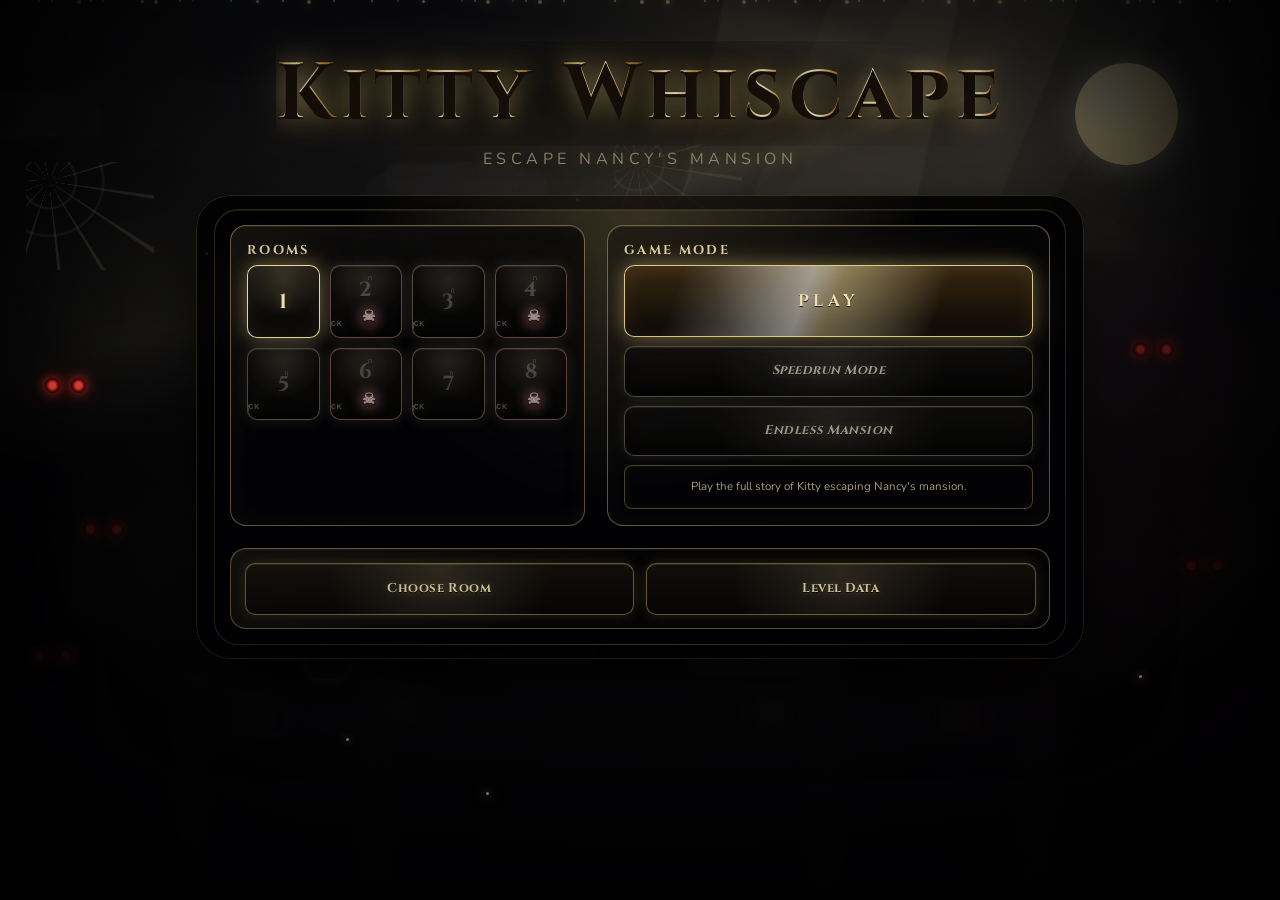
==== commit 53502597: "Restore menu and enforce level locks" ====
--- a/index.html
+++ b/index.html
@@ -7,7 +7,7 @@
   <link rel="preconnect" href="https://fonts.googleapis.com">
   <link rel="preconnect" href="https://fonts.gstatic.com" crossorigin>
   <link href="https://fonts.googleapis.com/css2?family=Cinzel:wght@600;700&family=Nunito:wght@600;700;800&display=swap" rel="stylesheet">
-  <link rel="stylesheet" href="style.css?v=20260618-minimal-game-menu">
+  <link rel="stylesheet" href="style.css?v=20260618-borderless-menu-restored">
 </head>
 <body>
   <main class="app">
@@ -206,10 +206,6 @@
           <div class="menu-panel menu-mode-panel">
             <h2 class="menu-panel-title">Game Mode</h2>
             <button id="playButton" class="menu-hotspot version-hotspot classic active primary-play" type="button" data-mode="classic" aria-label="Play Classic Story"><span>PLAY</span></button>
-            <div class="difficulty-toggle" aria-label="Difficulty">
-              <button class="difficulty-choice active" type="button" data-difficulty="easy">Easy</button>
-              <button class="difficulty-choice" type="button" data-difficulty="hard">Hard</button>
-            </div>
             <button class="menu-hotspot version-hotspot speedrun locked" type="button" data-mode="speedrun" data-locked="true" aria-label="Speedrun Mode"><span>Speedrun Mode</span></button>
             <button class="menu-hotspot version-hotspot endless locked" type="button" data-mode="endless" data-locked="true" aria-label="Endless Mansion"><span>Endless Mansion</span></button>
             <p id="modeDescription" class="mode-description">Play the full story of Kitty escaping Nancy's mansion.</p>
--- a/style.css
+++ b/style.css
@@ -7036,173 +7036,3 @@
   }
 }
 
-/* Minimal PC game main screen: title, PLAY, Easy/Hard only. */
-.procedural-menu .menu-level-panel,
-.procedural-menu .menu-action-panel,
-.procedural-menu .version-hotspot.speedrun,
-.procedural-menu .version-hotspot.endless,
-.procedural-menu .mode-description {
-  display: none !important;
-}
-
-.procedural-menu .menu-ui-stack {
-  width: min(92vw, 560px) !important;
-  grid-template-columns: 1fr !important;
-  gap: 0 !important;
-  top: clamp(210px, 36vh, 300px) !important;
-  padding: 0 !important;
-  background: transparent !important;
-  border: 0 !important;
-  box-shadow: none !important;
-  filter: drop-shadow(0 34px 62px rgba(0, 0, 0, 0.72));
-}
-
-.procedural-menu .menu-ui-stack::before {
-  display: none !important;
-}
-
-.procedural-menu .menu-ui-stack::after {
-  inset: -46px -58px !important;
-  border-radius: 36px !important;
-  background:
-    radial-gradient(ellipse at 50% 4%, rgba(255, 226, 151, 0.16), transparent 52%),
-    linear-gradient(180deg, rgba(3, 5, 14, 0.78), rgba(2, 2, 6, 0.54)) !important;
-  box-shadow:
-    0 40px 110px rgba(0, 0, 0, 0.78),
-    inset 0 0 0 1px rgba(255, 226, 151, 0.2),
-    inset 0 0 70px rgba(255, 226, 151, 0.05) !important;
-}
-
-.procedural-menu .menu-mode-panel {
-  display: grid;
-  gap: clamp(16px, 2vh, 22px);
-  padding: clamp(20px, 3vh, 30px) !important;
-  border: 1px solid rgba(255, 226, 151, 0.34) !important;
-  border-radius: 28px !important;
-  background:
-    linear-gradient(145deg, rgba(255, 232, 160, 0.08), transparent 44%),
-    rgba(4, 6, 16, 0.68) !important;
-  backdrop-filter: blur(18px);
-}
-
-.procedural-menu .menu-mode-panel .menu-panel-title {
-  display: none !important;
-}
-
-.procedural-menu .primary-play {
-  min-height: clamp(84px, 12vh, 126px) !important;
-  margin: 0 !important;
-  border-radius: 22px !important;
-  color: #090910 !important;
-  font-size: clamp(1.5rem, 3vw, 2.35rem) !important;
-  letter-spacing: 0.36em !important;
-  background:
-    linear-gradient(180deg, #fff2b6 0%, #d7ad4c 48%, #9f6d22 100%) !important;
-  border: 1px solid rgba(255, 246, 210, 0.72) !important;
-  box-shadow:
-    0 0 32px rgba(255, 226, 151, 0.42),
-    0 0 84px rgba(215, 184, 107, 0.24),
-    0 28px 54px rgba(0, 0, 0, 0.58),
-    inset 0 2px 0 rgba(255, 255, 255, 0.72),
-    inset 0 -22px 36px rgba(70, 41, 8, 0.25) !important;
-}
-
-.procedural-menu .primary-play span {
-  transform: translateX(0.18em);
-}
-
-.procedural-menu .primary-play:hover,
-.procedural-menu .primary-play:focus-visible {
-  transform: translateY(-6px) scale(1.025) !important;
-  box-shadow:
-    0 0 48px rgba(255, 237, 177, 0.62),
-    0 0 110px rgba(215, 184, 107, 0.34),
-    0 34px 68px rgba(0, 0, 0, 0.68),
-    inset 0 2px 0 rgba(255, 255, 255, 0.78) !important;
-}
-
-.procedural-menu .difficulty-toggle {
-  display: grid;
-  grid-template-columns: repeat(2, minmax(0, 1fr));
-  gap: clamp(10px, 1.6vw, 16px);
-  padding: 8px;
-  border: 1px solid rgba(255, 226, 151, 0.28);
-  border-radius: 18px;
-  background:
-    linear-gradient(180deg, rgba(7, 13, 34, 0.72), rgba(3, 5, 13, 0.76));
-  box-shadow:
-    inset 0 0 28px rgba(0, 0, 0, 0.48),
-    0 18px 42px rgba(0, 0, 0, 0.34);
-}
-
-.procedural-menu .difficulty-choice {
-  min-height: clamp(52px, 6.8vh, 68px);
-  border: 1px solid rgba(255, 226, 151, 0.34);
-  border-radius: 13px;
-  color: rgba(255, 246, 220, 0.78);
-  font-family: "Nunito", "Segoe UI", sans-serif;
-  font-size: clamp(0.9rem, 1.4vw, 1.12rem);
-  font-weight: 900;
-  letter-spacing: 0.18em;
-  text-transform: uppercase;
-  background: rgba(3, 4, 10, 0.58);
-  box-shadow: inset 0 0 18px rgba(255, 226, 151, 0.03);
-  transition:
-    transform 320ms cubic-bezier(0.16, 1, 0.3, 1),
-    color 320ms ease,
-    background 320ms ease,
-    box-shadow 320ms ease,
-    border-color 320ms ease;
-}
-
-.procedural-menu .difficulty-choice:hover,
-.procedural-menu .difficulty-choice:focus-visible,
-.procedural-menu .difficulty-choice.active {
-  color: #08080d;
-  border-color: rgba(255, 246, 210, 0.82);
-  background: linear-gradient(180deg, #fff0aa, #c9973d);
-  box-shadow:
-    0 0 22px rgba(255, 226, 151, 0.36),
-    inset 0 1px 0 rgba(255,255,255,0.64);
-  transform: translateY(-2px);
-}
-
-.procedural-menu .menu-title-block {
-  top: clamp(42px, 8vh, 94px) !important;
-}
-
-.procedural-menu .title-letter-layer {
-  text-transform: uppercase;
-  font-size: clamp(4.2rem, 10vw, 9.4rem) !important;
-  letter-spacing: 0.06em !important;
-}
-
-.procedural-menu .menu-subtitle {
-  display: none !important;
-}
-
-.procedural-menu .menu-mansion-scene {
-  opacity: 0.42 !important;
-}
-
-.procedural-menu .menu-moonlight,
-.procedural-menu .menu-light-rays,
-.procedural-menu .menu-ray-beams {
-  opacity: 0.72 !important;
-}
-
-@media (max-width: 680px) {
-  .procedural-menu .menu-title-block {
-    top: 34px !important;
-  }
-
-  .procedural-menu .title-letter-layer {
-    font-size: clamp(2.8rem, 13vw, 4.8rem) !important;
-    letter-spacing: 0.03em !important;
-  }
-
-  .procedural-menu .menu-ui-stack {
-    top: clamp(178px, 34vh, 250px) !important;
-    width: min(90vw, 460px) !important;
-  }
-}
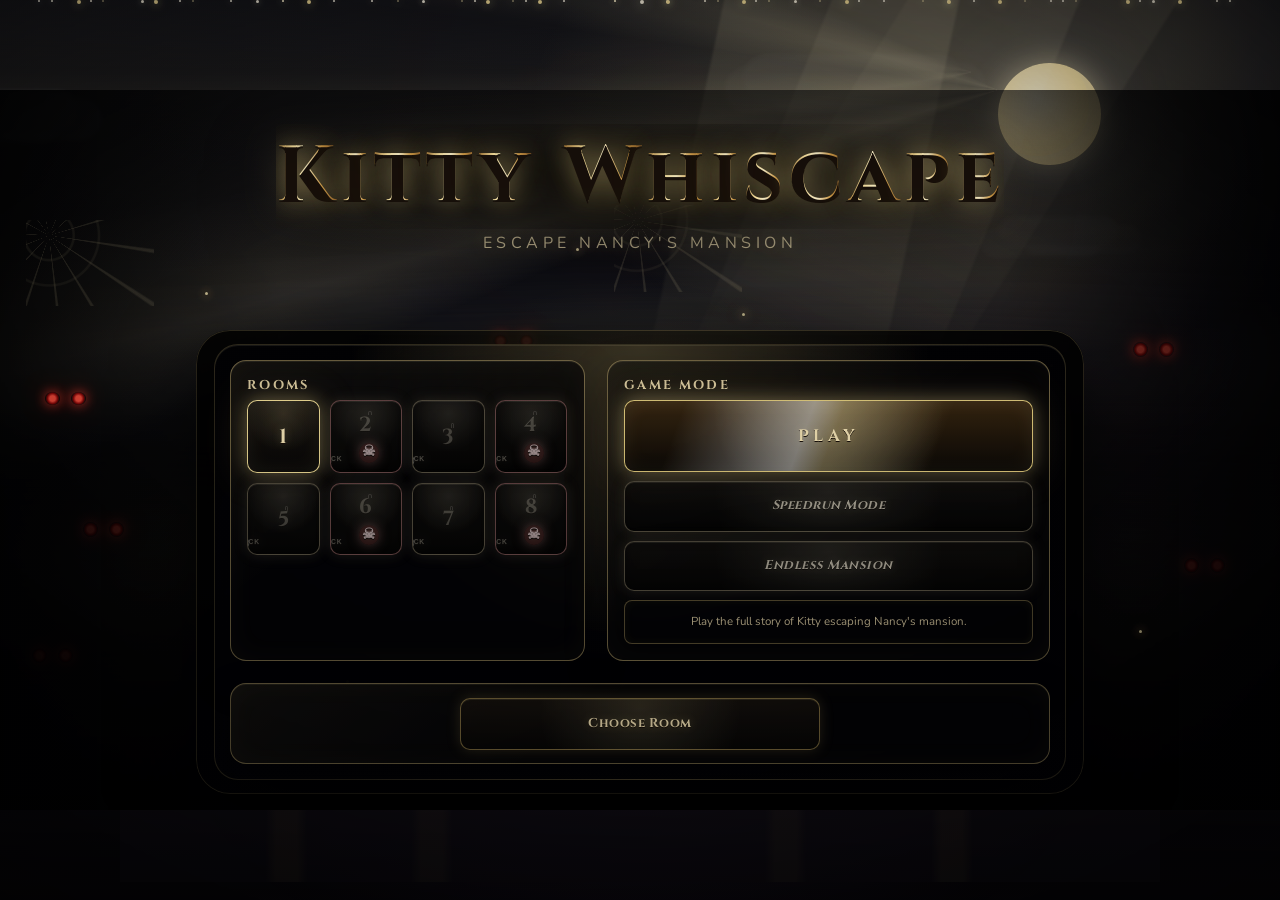
==== commit c4dc9a1b: "Restore working sound menu flow" ====
--- a/index.html
+++ b/index.html
@@ -7,7 +7,7 @@
   <link rel="preconnect" href="https://fonts.googleapis.com">
   <link rel="preconnect" href="https://fonts.gstatic.com" crossorigin>
   <link href="https://fonts.googleapis.com/css2?family=Cinzel:wght@600;700&family=Nunito:wght@600;700;800&display=swap" rel="stylesheet">
-  <link rel="stylesheet" href="style.css?v=20260618-borderless-menu-restored">
+  <link rel="stylesheet" href="style.css?v=20260618-menu-polish">
 </head>
 <body>
   <main class="app">
@@ -213,7 +213,6 @@
 
           <div class="menu-panel menu-action-panel">
             <button id="roomsButton" class="menu-hotspot choose-hotspot" type="button" aria-label="Choose room list"><span>Choose Room</span></button>
-            <button id="editorButton" class="menu-hotspot editor-hotspot" type="button" aria-label="Level Data"><span>Level Data</span></button>
           </div>
         </div>
 
@@ -264,6 +263,6 @@
     <div id="toast" class="toast" role="status" aria-live="polite"></div>
   </main>
 
-  <script src="game.js?v=20260618-level-start-fix"></script>
+  <script src="game.js?v=20260618-cutscene-sound"></script>
 </body>
 </html>
--- a/style.css
+++ b/style.css
@@ -6317,6 +6317,8 @@
 
 .procedural-menu .menu-action-panel {
   grid-column: 1 / -1 !important;
+  display: flex !important;
+  justify-content: center !important;
   padding: clamp(12px, 1.5vh, 16px) !important;
 }
 
@@ -6324,6 +6326,10 @@
 .procedural-menu .editor-hotspot {
   min-height: clamp(48px, 5.8vh, 64px) !important;
   font-size: clamp(0.72rem, 1vw, 0.94rem) !important;
+}
+
+.procedural-menu .choose-hotspot {
+  width: min(360px, 100%) !important;
 }
 
 .procedural-menu .menu-mansion-scene {
@@ -6938,101 +6944,3 @@
   22% { opacity: 1; }
   100% { opacity: 0; transform: translateY(24px) scale(1); }
 }
-
-/* Borderless fullscreen menu frame: keep layout, remove the old fitted-stage feeling. */
-.image-menu.procedural-menu {
-  display: block !important;
-  width: 100vw !important;
-  height: 100vh !important;
-  min-width: 100vw !important;
-  min-height: 100vh !important;
-  overflow: hidden !important;
-}
-
-.procedural-menu .menu-art,
-.procedural-menu .menu-camera-rig {
-  position: absolute !important;
-  inset: 0 !important;
-  width: 100vw !important;
-  height: 100vh !important;
-  max-width: none !important;
-  max-height: none !important;
-  aspect-ratio: auto !important;
-  border: 0 !important;
-  border-radius: 0 !important;
-  box-shadow: none !important;
-  overflow: hidden !important;
-}
-
-.procedural-menu .menu-atmosphere,
-.procedural-menu .menu-vignette {
-  position: absolute !important;
-  inset: 0 !important;
-  width: 100vw !important;
-  height: 100vh !important;
-}
-
-.procedural-menu .menu-atmosphere {
-  transform: none !important;
-}
-
-.procedural-menu .menu-camera-rig {
-  background:
-    radial-gradient(circle at 50% 18%, rgba(255, 232, 160, 0.1), transparent 28%),
-    radial-gradient(circle at 87% 60%, rgba(120, 24, 42, 0.16), transparent 32%),
-    linear-gradient(180deg, rgba(5, 5, 8, 0.04), rgba(1, 1, 3, 0.18)) !important;
-}
-
-.procedural-menu .menu-title-block,
-.procedural-menu .menu-ui-stack,
-.procedural-menu .menu-sparkle-layer,
-.procedural-menu .menu-hover-particles,
-.procedural-menu .menu-click-particles,
-.procedural-menu .jump-cat,
-.procedural-menu .web-shimmer {
-  position: absolute !important;
-}
-
-.procedural-menu .menu-title-block {
-  left: 50% !important;
-  top: clamp(24px, 4.5vh, 54px) !important;
-  transform: translateX(-50%) !important;
-  width: min(96vw, 1040px) !important;
-}
-
-.procedural-menu .menu-ui-stack {
-  left: 50% !important;
-  top: clamp(150px, 25vh, 230px) !important;
-  transform: translateX(-50%) !important;
-}
-
-.procedural-menu .menu-mansion-scene {
-  left: 50% !important;
-  right: auto !important;
-  bottom: clamp(-26px, -2vh, -6px) !important;
-  width: min(120vw, 1320px) !important;
-  height: clamp(270px, 42vh, 460px) !important;
-  transform: translateX(-50%) !important;
-}
-
-.procedural-menu .menu-hill.parallax-mid,
-.procedural-menu .menu-hill.parallax-front,
-.procedural-menu .menu-fog {
-  width: 120vw !important;
-  left: -10vw !important;
-}
-
-.procedural-menu .menu-moon {
-  right: clamp(34px, 8vw, 132px) !important;
-}
-
-@media (max-height: 700px) {
-  .procedural-menu .menu-title-block {
-    top: 18px !important;
-  }
-
-  .procedural-menu .menu-ui-stack {
-    top: clamp(132px, 23vh, 172px) !important;
-  }
-}
-
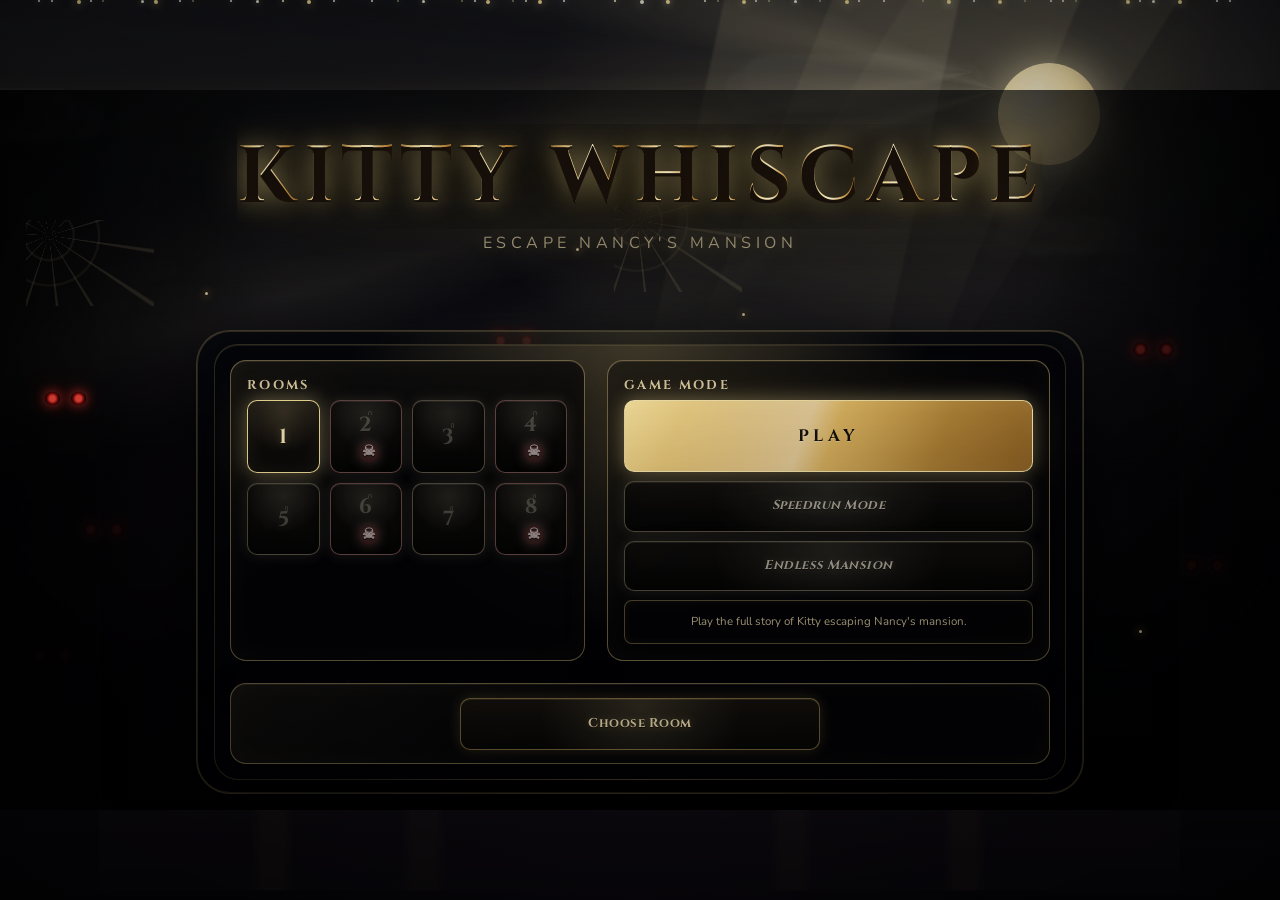
==== commit 7becaa88: "Add mansion window menu reveal" ====
--- a/index.html
+++ b/index.html
@@ -7,7 +7,7 @@
   <link rel="preconnect" href="https://fonts.googleapis.com">
   <link rel="preconnect" href="https://fonts.gstatic.com" crossorigin>
   <link href="https://fonts.googleapis.com/css2?family=Cinzel:wght@600;700&family=Nunito:wght@600;700;800&display=swap" rel="stylesheet">
-  <link rel="stylesheet" href="style.css?v=20260618-menu-polish">
+  <link rel="stylesheet" href="style.css?v=20260618-cat-menu-polish">
 </head>
 <body>
   <main class="app">
@@ -82,6 +82,14 @@
     </section>
 
     <section id="menu" class="image-menu procedural-menu" aria-label="Kitty Whiscape main menu">
+      <div class="mansion-window-reveal" aria-hidden="true">
+        <div class="reveal-mansion">
+          <span class="reveal-roof"></span>
+          <span class="reveal-tower tower-left"></span>
+          <span class="reveal-tower tower-right"></span>
+          <span class="reveal-window"></span>
+        </div>
+      </div>
       <div class="menu-atmosphere" aria-hidden="true">
         <div class="menu-sky-gradient"></div>
         <div class="menu-stars-layer">
--- a/style.css
+++ b/style.css
@@ -6944,3 +6944,389 @@
   22% { opacity: 1; }
   100% { opacity: 0; transform: translateY(24px) scale(1); }
 }
+
+/* Final visual pass: stronger title-screen atmosphere and cat-not-rabbit silhouettes. */
+.procedural-menu {
+  isolation: isolate;
+}
+
+.procedural-menu .menu-camera-rig {
+  background:
+    radial-gradient(circle at 50% 12%, rgba(255, 232, 160, 0.14), transparent 18%),
+    radial-gradient(circle at 22% 72%, rgba(70, 30, 76, 0.22), transparent 28%),
+    linear-gradient(180deg, rgba(3, 4, 8, 0.12), rgba(3, 3, 7, 0.78)) !important;
+}
+
+.procedural-menu .menu-moon {
+  box-shadow:
+    0 0 42px rgba(255, 238, 181, 0.68),
+    0 0 130px rgba(255, 238, 181, 0.2),
+    inset -10px -8px 18px rgba(85, 71, 92, 0.28) !important;
+  animation: moonBreathFinal 6.5s ease-in-out infinite !important;
+}
+
+.procedural-menu .menu-moonlight,
+.procedural-menu .menu-light-rays {
+  opacity: 0.8 !important;
+  filter: blur(0.2px) saturate(1.15);
+}
+
+.procedural-menu .menu-mansion-scene {
+  transform: translateX(-50%) translateY(2px) scale(1.04) !important;
+  filter:
+    drop-shadow(0 0 28px rgba(255, 226, 151, 0.14))
+    drop-shadow(0 28px 54px rgba(0, 0, 0, 0.78));
+}
+
+.procedural-menu .menu-mansion-silhouette {
+  opacity: 0.94 !important;
+}
+
+.procedural-menu .title-letter-layer {
+  letter-spacing: clamp(0.06rem, 0.55vw, 0.36rem) !important;
+  text-transform: uppercase;
+}
+
+.procedural-menu .title-letter-layer::after {
+  content: "";
+  position: absolute;
+  left: -8%;
+  top: 4%;
+  width: 36%;
+  height: 90%;
+  pointer-events: none;
+  background: linear-gradient(100deg, transparent, rgba(255, 255, 255, 0.34), rgba(255, 232, 160, 0.34), transparent);
+  mix-blend-mode: screen;
+  transform: skewX(-16deg) translateX(-150%);
+  animation: titleGoldScanFinal 4.8s cubic-bezier(0.16, 1, 0.3, 1) infinite;
+}
+
+.procedural-menu .menu-ui-stack::after {
+  background:
+    radial-gradient(ellipse at 50% 0%, rgba(255, 226, 151, 0.16), transparent 42%),
+    linear-gradient(180deg, rgba(6, 7, 12, 0.84), rgba(2, 2, 5, 0.78)) !important;
+  border: 1px solid rgba(255, 226, 151, 0.26);
+}
+
+.procedural-menu .menu-panel {
+  backdrop-filter: blur(18px) saturate(1.22) !important;
+  transform-style: preserve-3d;
+}
+
+.procedural-menu .menu-hotspot {
+  position: relative;
+  overflow: hidden;
+}
+
+.procedural-menu .menu-hotspot::before {
+  content: "";
+  position: absolute;
+  inset: 0;
+  pointer-events: none;
+  background: radial-gradient(circle at var(--hover-x, 50%) var(--hover-y, 35%), rgba(255, 242, 190, 0.18), transparent 42%);
+  opacity: 0;
+  transition: opacity 280ms ease;
+}
+
+.procedural-menu .menu-hotspot:hover::before,
+.procedural-menu .menu-hotspot:focus-visible::before {
+  opacity: 1;
+}
+
+.procedural-menu .primary-play {
+  background:
+    linear-gradient(135deg, #ffe9a3 0%, #d7a94d 44%, #8b5e21 100%) !important;
+  color: #140f08 !important;
+  border-color: rgba(255, 241, 184, 0.86) !important;
+  text-shadow: 0 1px 0 rgba(255,255,255,0.28) !important;
+  box-shadow:
+    0 0 24px rgba(255, 226, 151, 0.42),
+    0 0 72px rgba(215, 184, 107, 0.22),
+    inset 0 1px 0 rgba(255,255,255,0.45),
+    inset 0 -16px 24px rgba(80, 43, 9, 0.28) !important;
+}
+
+.procedural-menu .jump-cat {
+  width: 58px !important;
+  height: 30px !important;
+  border-radius: 48% 44% 45% 52% !important;
+  background:
+    radial-gradient(circle at 76% 34%, rgba(255,255,255,0.95) 0 4%, transparent 5%),
+    linear-gradient(180deg, #f9e6b6, #c9904c) !important;
+  filter: drop-shadow(0 0 13px rgba(255, 226, 151, 0.38)) !important;
+}
+
+.procedural-menu .jump-cat::before {
+  width: 23px !important;
+  height: 22px !important;
+  right: -10px !important;
+  top: -11px !important;
+  border-radius: 48% !important;
+  background: #f9e6b6 !important;
+  clip-path: polygon(0 100%, 14% 36%, 30% 56%, 52% 44%, 76% 16%, 100% 100%) !important;
+}
+
+.procedural-menu .jump-cat::after {
+  left: -22px !important;
+  top: 5px !important;
+  width: 34px !important;
+  height: 22px !important;
+  border-top: 7px solid #dba45f !important;
+  border-left: 0 !important;
+  border-radius: 999px 0 0 999px !important;
+  transform: rotate(-34deg) !important;
+}
+
+.story-stage .story-cat:not(.elder-cat) {
+  width: clamp(112px, 10.6vw, 150px) !important;
+  height: clamp(98px, 9.7vw, 136px) !important;
+  border-radius: 48% 48% 50% 50% / 45% 45% 55% 55% !important;
+}
+
+.story-stage .story-cat:not(.elder-cat)::before,
+.story-stage .story-cat:not(.elder-cat)::after {
+  top: -13% !important;
+  width: 26% !important;
+  height: 30% !important;
+  clip-path: polygon(50% 0, 0 100%, 100% 100%) !important;
+}
+
+.story-stage .story-cat:not(.elder-cat)::before {
+  left: 18% !important;
+  transform: rotate(-20deg) !important;
+}
+
+.story-stage .story-cat:not(.elder-cat)::after {
+  right: 18% !important;
+  transform: rotate(20deg) !important;
+}
+
+.scene-1 .story-cat:not(.elder-cat)::before {
+  transform: rotate(-2deg) translateY(7px) !important;
+}
+
+.scene-1 .story-cat:not(.elder-cat)::after {
+  transform: rotate(2deg) translateY(7px) !important;
+}
+
+.story-stage .story-cat:not(.elder-cat) .kitty-tail {
+  left: -30% !important;
+  top: 54% !important;
+  width: 45% !important;
+  height: 26% !important;
+  border-top-width: clamp(7px, 0.72vw, 10px) !important;
+  border-radius: 999px 0 0 999px !important;
+}
+
+.story-stage .story-cat:not(.elder-cat) .kitty-tail::before {
+  right: -6% !important;
+  top: -72% !important;
+  width: 26% !important;
+  height: 150% !important;
+}
+
+.story-stage .story-cat:not(.elder-cat) .kitty-eye {
+  top: 32% !important;
+  height: 18% !important;
+}
+
+.story-stage .story-cat:not(.elder-cat) .kitty-paw {
+  bottom: -5% !important;
+  height: 13% !important;
+}
+
+@keyframes moonBreathFinal {
+  0%, 100% { transform: scale(1); filter: brightness(1); }
+  50% { transform: scale(1.045); filter: brightness(1.16); }
+}
+
+@keyframes titleGoldScanFinal {
+  0%, 52% { transform: skewX(-16deg) translateX(-160%); opacity: 0; }
+  62% { opacity: 0.92; }
+  82%, 100% { transform: skewX(-16deg) translateX(360%); opacity: 0; }
+}
+
+/* Opening page animation: camera zooms through one glowing mansion window. */
+.mansion-window-reveal {
+  position: absolute;
+  inset: 0;
+  z-index: 80;
+  display: grid;
+  place-items: center;
+  pointer-events: none;
+  overflow: hidden;
+  background:
+    radial-gradient(circle at 50% 42%, rgba(255, 224, 145, 0.04), transparent 16%),
+    #000;
+  animation: revealOverlayExit 3.45s cubic-bezier(0.16, 1, 0.3, 1) forwards;
+}
+
+.mansion-window-reveal::before,
+.mansion-window-reveal::after {
+  content: "";
+  position: absolute;
+  inset: -12%;
+  pointer-events: none;
+}
+
+.mansion-window-reveal::before {
+  background:
+    radial-gradient(circle at 50% 45%, rgba(255, 226, 151, 0.16), transparent 10%),
+    linear-gradient(115deg, transparent 0 43%, rgba(255, 235, 178, 0.07) 47%, transparent 56% 100%);
+  opacity: 0;
+  animation: revealMoonTrace 3.2s ease-out forwards;
+}
+
+.mansion-window-reveal::after {
+  background:
+    radial-gradient(ellipse at 50% 50%, transparent 0 18%, rgba(0,0,0,0.58) 48%, rgba(0,0,0,0.98) 76%),
+    linear-gradient(180deg, rgba(0,0,0,0.9), transparent 38%, rgba(0,0,0,0.95));
+  animation: revealVignettePulse 3.45s ease-out forwards;
+}
+
+.reveal-mansion {
+  position: relative;
+  width: min(58vw, 620px);
+  height: min(42vh, 380px);
+  transform-origin: 50% 43%;
+  opacity: 0;
+  filter: drop-shadow(0 35px 55px rgba(0,0,0,0.92));
+  animation: revealMansionZoom 3.45s cubic-bezier(0.16, 1, 0.3, 1) forwards;
+}
+
+.reveal-mansion::before {
+  content: "";
+  position: absolute;
+  left: 16%;
+  right: 16%;
+  bottom: 4%;
+  height: 58%;
+  background:
+    linear-gradient(90deg, transparent 0 10%, rgba(255, 232, 160, 0.05) 10.4% 10.8%, transparent 11.2% 89%, rgba(255, 232, 160, 0.05) 89.4% 89.8%, transparent 90.2%),
+    linear-gradient(180deg, #0b0b10, #020204);
+  border: 1px solid rgba(255, 232, 160, 0.1);
+  box-shadow: inset 0 0 60px rgba(0,0,0,0.8);
+}
+
+.reveal-roof {
+  position: absolute;
+  left: 10%;
+  right: 10%;
+  bottom: 61%;
+  height: 26%;
+  background: linear-gradient(180deg, #151018, #030305);
+  clip-path: polygon(50% 0, 100% 100%, 0 100%);
+}
+
+.reveal-tower {
+  position: absolute;
+  bottom: 4%;
+  width: 15%;
+  height: 78%;
+  background: linear-gradient(180deg, #101018, #020204);
+  border: 1px solid rgba(255, 232, 160, 0.08);
+}
+
+.tower-left {
+  left: 8%;
+}
+
+.tower-right {
+  right: 8%;
+}
+
+.reveal-tower::before {
+  content: "";
+  position: absolute;
+  left: -20%;
+  right: -20%;
+  top: -24%;
+  height: 26%;
+  background: #0a0a0f;
+  clip-path: polygon(50% 0, 100% 100%, 0 100%);
+}
+
+.reveal-window {
+  position: absolute;
+  left: 50%;
+  top: 42%;
+  width: clamp(34px, 5.6vw, 62px);
+  height: clamp(52px, 8vw, 88px);
+  border-radius: 999px 999px 4px 4px;
+  border: 2px solid rgba(255, 241, 190, 0.44);
+  background:
+    radial-gradient(circle at 50% 38%, #fff8d6 0 10%, #ffe39a 24%, #c77535 54%, rgba(54, 22, 16, 0.92) 100%);
+  box-shadow:
+    0 0 20px rgba(255, 224, 145, 0),
+    inset 0 0 18px rgba(255,255,255,0.18);
+  transform: translate(-50%, -50%);
+  animation: revealWindowIgnite 3.45s cubic-bezier(0.16, 1, 0.3, 1) forwards;
+}
+
+.reveal-window::before,
+.reveal-window::after {
+  content: "";
+  position: absolute;
+  background: rgba(34, 16, 10, 0.65);
+}
+
+.reveal-window::before {
+  left: 50%;
+  top: 8%;
+  bottom: 0;
+  width: 2px;
+  transform: translateX(-50%);
+}
+
+.reveal-window::after {
+  left: 0;
+  right: 0;
+  top: 48%;
+  height: 2px;
+}
+
+@keyframes revealOverlayExit {
+  0%, 74% { opacity: 1; visibility: visible; }
+  100% { opacity: 0; visibility: hidden; }
+}
+
+@keyframes revealMoonTrace {
+  0% { opacity: 0; transform: scale(1.08); }
+  24% { opacity: 0.34; }
+  58% { opacity: 0.58; transform: scale(1); }
+  100% { opacity: 0; transform: scale(1.35); }
+}
+
+@keyframes revealVignettePulse {
+  0% { opacity: 1; transform: scale(1); }
+  58% { opacity: 0.94; }
+  82% { opacity: 0.5; transform: scale(1.25); }
+  100% { opacity: 0; transform: scale(1.8); }
+}
+
+@keyframes revealMansionZoom {
+  0% { opacity: 0; transform: scale(0.54) translateY(28px); filter: blur(5px) drop-shadow(0 35px 55px rgba(0,0,0,0.92)); }
+  24% { opacity: 1; transform: scale(0.72) translateY(10px); filter: blur(0) drop-shadow(0 35px 55px rgba(0,0,0,0.92)); }
+  62% { opacity: 1; transform: scale(1) translateY(0); }
+  100% { opacity: 0; transform: scale(6.4) translateY(-2px); filter: blur(8px) drop-shadow(0 35px 55px rgba(0,0,0,0.92)); }
+}
+
+@keyframes revealWindowIgnite {
+  0%, 22% { box-shadow: 0 0 0 rgba(255,224,145,0), inset 0 0 18px rgba(255,255,255,0.08); filter: brightness(0.65); }
+  34% { box-shadow: 0 0 26px rgba(255,224,145,0.56), 0 0 80px rgba(255,194,93,0.26), inset 0 0 20px rgba(255,255,255,0.2); filter: brightness(1.15); }
+  58% { box-shadow: 0 0 42px rgba(255,224,145,0.82), 0 0 160px rgba(255,194,93,0.42), inset 0 0 24px rgba(255,255,255,0.28); filter: brightness(1.35); }
+  100% { box-shadow: 0 0 120px rgba(255,244,196,0.95), 0 0 320px rgba(255,194,93,0.7), inset 0 0 28px rgba(255,255,255,0.4); filter: brightness(2.2); }
+}
+
+@media (prefers-reduced-motion: reduce) {
+  .mansion-window-reveal {
+    animation-duration: 900ms;
+  }
+
+  .reveal-mansion,
+  .reveal-window,
+  .mansion-window-reveal::before,
+  .mansion-window-reveal::after {
+    animation-duration: 900ms;
+  }
+}
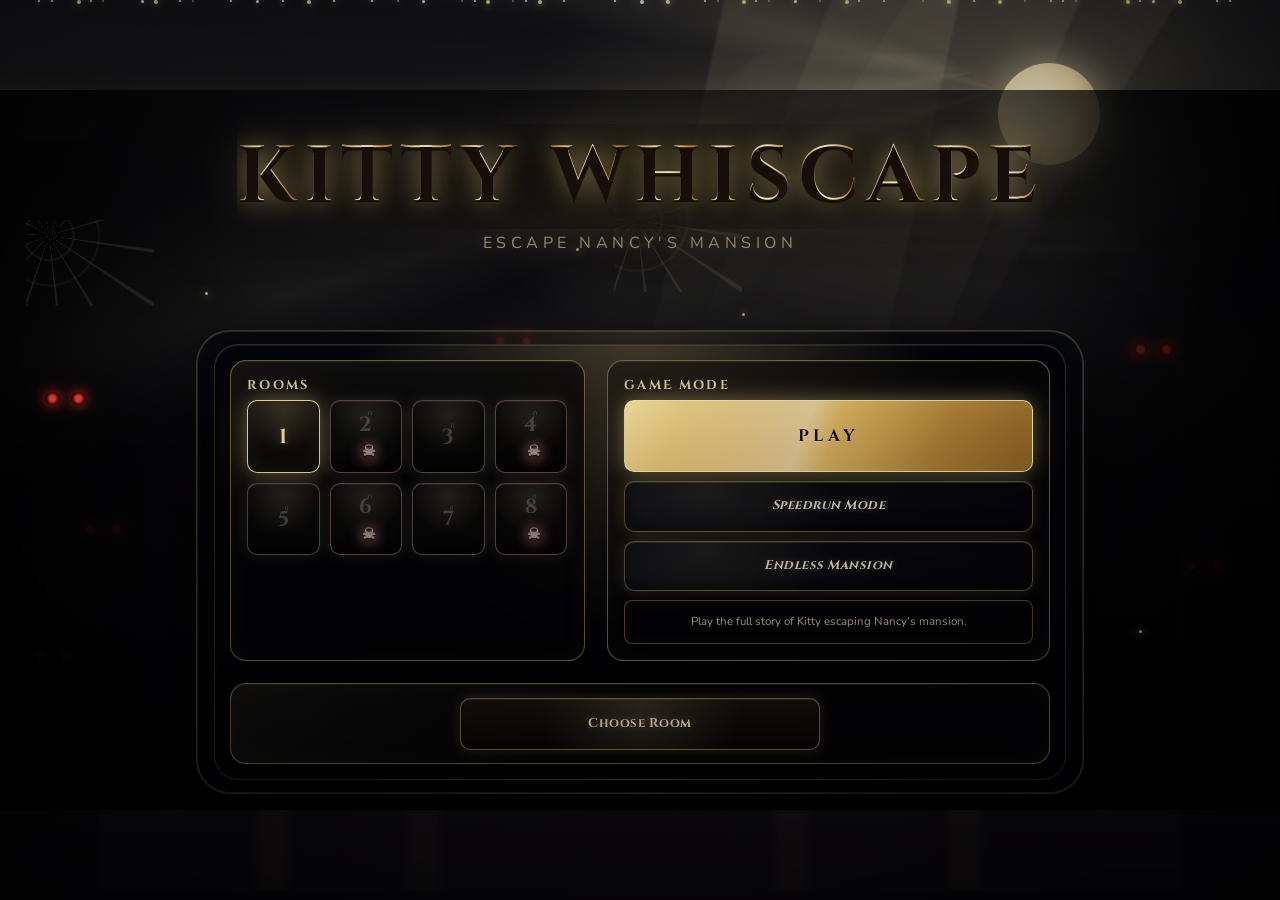
==== commit 505e6c5a: "Polish menu mode buttons" ====
--- a/index.html
+++ b/index.html
@@ -7,7 +7,7 @@
   <link rel="preconnect" href="https://fonts.googleapis.com">
   <link rel="preconnect" href="https://fonts.gstatic.com" crossorigin>
   <link href="https://fonts.googleapis.com/css2?family=Cinzel:wght@600;700&family=Nunito:wght@600;700;800&display=swap" rel="stylesheet">
-  <link rel="stylesheet" href="style.css?v=20260618-cat-menu-polish">
+  <link rel="stylesheet" href="style.css?v=20260618-mode-polish">
 </head>
 <body>
   <main class="app">
@@ -82,13 +82,10 @@
     </section>
 
     <section id="menu" class="image-menu procedural-menu" aria-label="Kitty Whiscape main menu">
-      <div class="mansion-window-reveal" aria-hidden="true">
-        <div class="reveal-mansion">
-          <span class="reveal-roof"></span>
-          <span class="reveal-tower tower-left"></span>
-          <span class="reveal-tower tower-right"></span>
-          <span class="reveal-window"></span>
-        </div>
+      <div class="nancy-shadow-reveal" aria-hidden="true">
+        <div class="nancy-intro-eyes"></div>
+        <div class="nancy-intro-shadow"></div>
+        <div class="nancy-shadow-wipe"></div>
       </div>
       <div class="menu-atmosphere" aria-hidden="true">
         <div class="menu-sky-gradient"></div>
@@ -214,8 +211,8 @@
           <div class="menu-panel menu-mode-panel">
             <h2 class="menu-panel-title">Game Mode</h2>
             <button id="playButton" class="menu-hotspot version-hotspot classic active primary-play" type="button" data-mode="classic" aria-label="Play Classic Story"><span>PLAY</span></button>
-            <button class="menu-hotspot version-hotspot speedrun locked" type="button" data-mode="speedrun" data-locked="true" aria-label="Speedrun Mode"><span>Speedrun Mode</span></button>
-            <button class="menu-hotspot version-hotspot endless locked" type="button" data-mode="endless" data-locked="true" aria-label="Endless Mansion"><span>Endless Mansion</span></button>
+            <button class="menu-hotspot version-hotspot speedrun" type="button" data-mode="speedrun" aria-label="Speedrun Mode"><span>Speedrun Mode</span></button>
+            <button class="menu-hotspot version-hotspot endless" type="button" data-mode="endless" aria-label="Endless Mansion"><span>Endless Mansion</span></button>
             <p id="modeDescription" class="mode-description">Play the full story of Kitty escaping Nancy's mansion.</p>
           </div>
 
--- a/style.css
+++ b/style.css
@@ -7146,187 +7146,282 @@
   82%, 100% { transform: skewX(-16deg) translateX(360%); opacity: 0; }
 }
 
-/* Opening page animation: camera zooms through one glowing mansion window. */
-.mansion-window-reveal {
+/* Opening page animation: Nancy shadow intro, then the menu reveals. */
+.nancy-shadow-reveal {
   position: absolute;
   inset: 0;
   z-index: 80;
-  display: grid;
-  place-items: center;
   pointer-events: none;
   overflow: hidden;
   background:
-    radial-gradient(circle at 50% 42%, rgba(255, 224, 145, 0.04), transparent 16%),
+    radial-gradient(circle at 50% 42%, rgba(130, 20, 34, 0.08), transparent 18%),
     #000;
-  animation: revealOverlayExit 3.45s cubic-bezier(0.16, 1, 0.3, 1) forwards;
-}
-
-.mansion-window-reveal::before,
-.mansion-window-reveal::after {
+  animation: nancyRevealExit 3.6s cubic-bezier(0.16, 1, 0.3, 1) forwards;
+}
+
+.nancy-shadow-reveal::before,
+.nancy-shadow-reveal::after {
   content: "";
   position: absolute;
   inset: -12%;
   pointer-events: none;
 }
 
-.mansion-window-reveal::before {
-  background:
-    radial-gradient(circle at 50% 45%, rgba(255, 226, 151, 0.16), transparent 10%),
-    linear-gradient(115deg, transparent 0 43%, rgba(255, 235, 178, 0.07) 47%, transparent 56% 100%);
+.nancy-shadow-reveal::before {
+  background:
+    radial-gradient(circle at 50% 38%, rgba(255, 30, 52, 0.18), transparent 8%),
+    radial-gradient(ellipse at 50% 62%, rgba(53, 14, 34, 0.72), transparent 34%);
   opacity: 0;
-  animation: revealMoonTrace 3.2s ease-out forwards;
-}
-
-.mansion-window-reveal::after {
-  background:
-    radial-gradient(ellipse at 50% 50%, transparent 0 18%, rgba(0,0,0,0.58) 48%, rgba(0,0,0,0.98) 76%),
-    linear-gradient(180deg, rgba(0,0,0,0.9), transparent 38%, rgba(0,0,0,0.95));
-  animation: revealVignettePulse 3.45s ease-out forwards;
-}
-
-.reveal-mansion {
-  position: relative;
-  width: min(58vw, 620px);
-  height: min(42vh, 380px);
-  transform-origin: 50% 43%;
+  animation: nancyDarkPulse 3.2s ease-out forwards;
+}
+
+.nancy-shadow-reveal::after {
+  background:
+    radial-gradient(ellipse at 50% 50%, transparent 0 18%, rgba(0,0,0,0.72) 50%, rgba(0,0,0,1) 78%),
+    linear-gradient(180deg, rgba(0,0,0,1), transparent 34%, rgba(0,0,0,1));
+  animation: nancyVignetteExit 3.6s ease-out forwards;
+}
+
+.nancy-intro-eyes {
+  position: absolute;
+  left: 50%;
+  top: 38%;
+  z-index: 3;
+  width: clamp(78px, 9vw, 132px);
+  height: clamp(22px, 2.5vw, 34px);
+  transform: translate(-50%, -50%);
   opacity: 0;
-  filter: drop-shadow(0 35px 55px rgba(0,0,0,0.92));
-  animation: revealMansionZoom 3.45s cubic-bezier(0.16, 1, 0.3, 1) forwards;
-}
-
-.reveal-mansion::before {
+  animation: nancyEyesOpen 3.6s steps(1, end) forwards;
+}
+
+.nancy-intro-eyes::before,
+.nancy-intro-eyes::after {
   content: "";
   position: absolute;
-  left: 16%;
-  right: 16%;
-  bottom: 4%;
-  height: 58%;
-  background:
-    linear-gradient(90deg, transparent 0 10%, rgba(255, 232, 160, 0.05) 10.4% 10.8%, transparent 11.2% 89%, rgba(255, 232, 160, 0.05) 89.4% 89.8%, transparent 90.2%),
-    linear-gradient(180deg, #0b0b10, #020204);
-  border: 1px solid rgba(255, 232, 160, 0.1);
-  box-shadow: inset 0 0 60px rgba(0,0,0,0.8);
-}
-
-.reveal-roof {
-  position: absolute;
-  left: 10%;
-  right: 10%;
-  bottom: 61%;
-  height: 26%;
-  background: linear-gradient(180deg, #151018, #030305);
-  clip-path: polygon(50% 0, 100% 100%, 0 100%);
-}
-
-.reveal-tower {
-  position: absolute;
-  bottom: 4%;
-  width: 15%;
-  height: 78%;
-  background: linear-gradient(180deg, #101018, #020204);
-  border: 1px solid rgba(255, 232, 160, 0.08);
-}
-
-.tower-left {
-  left: 8%;
-}
-
-.tower-right {
-  right: 8%;
-}
-
-.reveal-tower::before {
+  top: 0;
+  width: 34%;
+  height: 100%;
+  border-radius: 50%;
+  background:
+    radial-gradient(circle at 50% 50%, #fff5c7 0 8%, #ff2d45 18%, #9b0614 56%, rgba(74, 0, 8, 0.4) 100%);
+  box-shadow:
+    0 0 16px rgba(255, 34, 52, 0.9),
+    0 0 44px rgba(255, 0, 24, 0.55),
+    0 0 120px rgba(255, 200, 90, 0.18);
+}
+
+.nancy-intro-eyes::before {
+  left: 0;
+  transform: rotate(6deg);
+}
+
+.nancy-intro-eyes::after {
+  right: 0;
+  transform: rotate(-6deg);
+}
+
+.nancy-intro-shadow {
+  position: absolute;
+  left: 50%;
+  top: 52%;
+  z-index: 2;
+  width: clamp(190px, 25vw, 360px);
+  height: clamp(320px, 48vh, 560px);
+  border-radius: 48% 48% 12% 12%;
+  background:
+    radial-gradient(ellipse at 50% 16%, rgba(43, 8, 28, 0.9) 0 24%, rgba(9, 3, 9, 0.98) 48%, rgba(0,0,0,0) 72%),
+    linear-gradient(180deg, rgba(5, 2, 8, 0.98), rgba(0,0,0,0));
+  filter: blur(1px) drop-shadow(0 0 44px rgba(255, 0, 34, 0.18));
+  opacity: 0;
+  transform: translate(-50%, -44%) scale(0.58);
+  animation: nancyShadowGrow 3.6s cubic-bezier(0.16, 1, 0.3, 1) forwards;
+}
+
+.nancy-intro-shadow::before,
+.nancy-intro-shadow::after {
   content: "";
   position: absolute;
-  left: -20%;
-  right: -20%;
-  top: -24%;
-  height: 26%;
-  background: #0a0a0f;
-  clip-path: polygon(50% 0, 100% 100%, 0 100%);
-}
-
-.reveal-window {
-  position: absolute;
-  left: 50%;
-  top: 42%;
-  width: clamp(34px, 5.6vw, 62px);
-  height: clamp(52px, 8vw, 88px);
-  border-radius: 999px 999px 4px 4px;
-  border: 2px solid rgba(255, 241, 190, 0.44);
-  background:
-    radial-gradient(circle at 50% 38%, #fff8d6 0 10%, #ffe39a 24%, #c77535 54%, rgba(54, 22, 16, 0.92) 100%);
-  box-shadow:
-    0 0 20px rgba(255, 224, 145, 0),
-    inset 0 0 18px rgba(255,255,255,0.18);
-  transform: translate(-50%, -50%);
-  animation: revealWindowIgnite 3.45s cubic-bezier(0.16, 1, 0.3, 1) forwards;
-}
-
-.reveal-window::before,
-.reveal-window::after {
-  content: "";
-  position: absolute;
-  background: rgba(34, 16, 10, 0.65);
-}
-
-.reveal-window::before {
-  left: 50%;
-  top: 8%;
-  bottom: 0;
-  width: 2px;
-  transform: translateX(-50%);
-}
-
-.reveal-window::after {
-  left: 0;
-  right: 0;
-  top: 48%;
-  height: 2px;
-}
-
-@keyframes revealOverlayExit {
+  top: 30%;
+  width: 56%;
+  height: 28%;
+  border-radius: 999px;
+  background: linear-gradient(90deg, rgba(0,0,0,0), rgba(7, 2, 9, 0.95));
+  filter: blur(3px);
+}
+
+.nancy-intro-shadow::before {
+  right: 72%;
+  transform: rotate(28deg);
+}
+
+.nancy-intro-shadow::after {
+  left: 72%;
+  transform: rotate(-28deg) scaleX(-1);
+}
+
+.nancy-shadow-wipe {
+  position: absolute;
+  inset: -10%;
+  z-index: 4;
+  background:
+    linear-gradient(104deg, transparent 0 26%, rgba(0,0,0,0.96) 40%, rgba(20, 2, 10, 1) 52%, rgba(0,0,0,0.96) 64%, transparent 78%),
+    radial-gradient(ellipse at 50% 50%, rgba(255, 0, 34, 0.1), transparent 34%);
+  transform: translateX(-120%) skewX(-8deg);
+  animation: nancyShadowSweep 3.6s cubic-bezier(0.16, 1, 0.3, 1) forwards;
+}
+
+@keyframes nancyRevealExit {
   0%, 74% { opacity: 1; visibility: visible; }
   100% { opacity: 0; visibility: hidden; }
 }
 
-@keyframes revealMoonTrace {
-  0% { opacity: 0; transform: scale(1.08); }
-  24% { opacity: 0.34; }
-  58% { opacity: 0.58; transform: scale(1); }
-  100% { opacity: 0; transform: scale(1.35); }
-}
-
-@keyframes revealVignettePulse {
-  0% { opacity: 1; transform: scale(1); }
-  58% { opacity: 0.94; }
-  82% { opacity: 0.5; transform: scale(1.25); }
-  100% { opacity: 0; transform: scale(1.8); }
-}
-
-@keyframes revealMansionZoom {
-  0% { opacity: 0; transform: scale(0.54) translateY(28px); filter: blur(5px) drop-shadow(0 35px 55px rgba(0,0,0,0.92)); }
-  24% { opacity: 1; transform: scale(0.72) translateY(10px); filter: blur(0) drop-shadow(0 35px 55px rgba(0,0,0,0.92)); }
-  62% { opacity: 1; transform: scale(1) translateY(0); }
-  100% { opacity: 0; transform: scale(6.4) translateY(-2px); filter: blur(8px) drop-shadow(0 35px 55px rgba(0,0,0,0.92)); }
-}
-
-@keyframes revealWindowIgnite {
-  0%, 22% { box-shadow: 0 0 0 rgba(255,224,145,0), inset 0 0 18px rgba(255,255,255,0.08); filter: brightness(0.65); }
-  34% { box-shadow: 0 0 26px rgba(255,224,145,0.56), 0 0 80px rgba(255,194,93,0.26), inset 0 0 20px rgba(255,255,255,0.2); filter: brightness(1.15); }
-  58% { box-shadow: 0 0 42px rgba(255,224,145,0.82), 0 0 160px rgba(255,194,93,0.42), inset 0 0 24px rgba(255,255,255,0.28); filter: brightness(1.35); }
-  100% { box-shadow: 0 0 120px rgba(255,244,196,0.95), 0 0 320px rgba(255,194,93,0.7), inset 0 0 28px rgba(255,255,255,0.4); filter: brightness(2.2); }
+@keyframes nancyDarkPulse {
+  0% { opacity: 0; transform: scale(0.9); }
+  28% { opacity: 0.78; }
+  58% { opacity: 0.96; transform: scale(1); }
+  100% { opacity: 0; transform: scale(1.26); }
+}
+
+@keyframes nancyVignetteExit {
+  0%, 62% { opacity: 1; transform: scale(1); }
+  82% { opacity: 0.68; transform: scale(1.18); }
+  100% { opacity: 0; transform: scale(1.5); }
+}
+
+@keyframes nancyEyesOpen {
+  0%, 16% { opacity: 0; transform: translate(-50%, -50%) scaleY(0.05); }
+  22%, 37% { opacity: 1; transform: translate(-50%, -50%) scaleY(1); }
+  38%, 42% { opacity: 0.2; transform: translate(-50%, -50%) scaleY(0.08); }
+  43%, 66% { opacity: 1; transform: translate(-50%, -50%) scaleY(1.04); }
+  67%, 100% { opacity: 0; transform: translate(-50%, -50%) scale(1.42); }
+}
+
+@keyframes nancyShadowGrow {
+  0% { opacity: 0; transform: translate(-50%, -38%) scale(0.42); filter: blur(8px) drop-shadow(0 0 0 rgba(255,0,34,0)); }
+  28% { opacity: 0.72; transform: translate(-50%, -42%) scale(0.7); }
+  58% { opacity: 0.96; transform: translate(-50%, -46%) scale(1); filter: blur(1px) drop-shadow(0 0 44px rgba(255,0,34,0.18)); }
+  100% { opacity: 0; transform: translate(-50%, -48%) scale(1.55); filter: blur(12px) drop-shadow(0 0 90px rgba(255,0,34,0.3)); }
+}
+
+@keyframes nancyShadowSweep {
+  0%, 52% { transform: translateX(-120%) skewX(-8deg); opacity: 0; }
+  62% { opacity: 1; }
+  78% { transform: translateX(8%) skewX(-8deg); opacity: 1; }
+  100% { transform: translateX(120%) skewX(-8deg); opacity: 0; }
 }
 
 @media (prefers-reduced-motion: reduce) {
-  .mansion-window-reveal {
+  .nancy-shadow-reveal,
+  .nancy-intro-eyes,
+  .nancy-intro-shadow,
+  .nancy-shadow-wipe,
+  .nancy-shadow-reveal::before,
+  .nancy-shadow-reveal::after {
     animation-duration: 900ms;
   }
-
-  .reveal-mansion,
-  .reveal-window,
-  .mansion-window-reveal::before,
-  .mansion-window-reveal::after {
-    animation-duration: 900ms;
-  }
-}
+}
+
+/* Cleaner textboxes: softer glass, clearer type, less chunky borders. */
+.toast {
+  border: 1px solid rgba(255, 226, 151, 0.42) !important;
+  border-radius: 14px !important;
+  padding: 13px 20px !important;
+  color: #fff8e8 !important;
+  line-height: 1.35;
+  letter-spacing: 0.01em;
+  overflow-wrap: anywhere;
+  background:
+    linear-gradient(145deg, rgba(255, 232, 160, 0.08), transparent 42%),
+    rgba(5, 7, 12, 0.9) !important;
+  box-shadow:
+    0 18px 48px rgba(0, 0, 0, 0.48),
+    0 0 24px rgba(255, 226, 151, 0.12),
+    inset 0 1px 0 rgba(255, 255, 255, 0.12) !important;
+  backdrop-filter: blur(14px) saturate(1.18);
+}
+
+.story-stage .speech-bubble {
+  border-radius: 22px 22px 22px 10px !important;
+  border: 1px solid rgba(255, 226, 151, 0.46) !important;
+  background:
+    radial-gradient(circle at 18% 0%, rgba(255, 242, 194, 0.14), transparent 44%),
+    linear-gradient(145deg, rgba(10, 10, 17, 0.86), rgba(2, 2, 6, 0.94)) !important;
+  box-shadow:
+    0 18px 54px rgba(0, 0, 0, 0.58),
+    0 0 24px rgba(255, 215, 126, 0.11),
+    inset 0 1px 0 rgba(255, 246, 210, 0.12) !important;
+}
+
+.story-stage .speech-bubble p {
+  color: #fff9df !important;
+  font-family: "Nunito", "Trebuchet MS", sans-serif !important;
+  font-size: clamp(0.98rem, 1.35vw, 1.22rem) !important;
+  font-weight: 800;
+  line-height: 1.36 !important;
+  letter-spacing: 0.005em;
+  overflow-wrap: anywhere;
+}
+
+.story-stage .speech-bubble button {
+  border-radius: 999px !important;
+  border: 1px solid rgba(255, 226, 151, 0.5) !important;
+  background:
+    linear-gradient(135deg, rgba(255, 232, 160, 0.2), rgba(95, 54, 21, 0.34)) !important;
+  color: #fff0b8 !important;
+  box-shadow: 0 0 14px rgba(255, 226, 151, 0.12);
+}
+
+/* Mode buttons are selectable showcases, not locked states. */
+.procedural-menu .version-hotspot.speedrun,
+.procedural-menu .version-hotspot.endless {
+  color: rgba(255, 248, 232, 0.86) !important;
+  border-color: rgba(255, 226, 151, 0.34) !important;
+  filter: none !important;
+  cursor: pointer !important;
+  background:
+    radial-gradient(circle at 20% 0%, rgba(255, 232, 160, 0.09), transparent 38%),
+    linear-gradient(145deg, rgba(12, 13, 21, 0.9), rgba(5, 5, 10, 0.86)) !important;
+}
+
+.procedural-menu .version-hotspot.speedrun::before,
+.procedural-menu .version-hotspot.endless::before {
+  content: "";
+  position: absolute;
+  left: 12px;
+  top: 50%;
+  width: 9px;
+  height: 9px;
+  border-radius: 50%;
+  background: #d7b86b;
+  box-shadow: 0 0 14px rgba(255, 232, 160, 0.55);
+  transform: translateY(-50%);
+  animation: modeGemPulse 2.6s ease-in-out infinite;
+}
+
+.procedural-menu .version-hotspot.speedrun:hover,
+.procedural-menu .version-hotspot.speedrun:focus-visible,
+.procedural-menu .version-hotspot.endless:hover,
+.procedural-menu .version-hotspot.endless:focus-visible {
+  color: #fff4c2 !important;
+  border-color: rgba(255, 232, 160, 0.72) !important;
+  background:
+    radial-gradient(circle at 18% 0%, rgba(255, 232, 160, 0.18), transparent 42%),
+    linear-gradient(145deg, rgba(33, 25, 16, 0.92), rgba(7, 7, 12, 0.9)) !important;
+  box-shadow:
+    0 0 22px rgba(255, 226, 151, 0.28),
+    inset 0 0 22px rgba(255, 226, 151, 0.08) !important;
+}
+
+.procedural-menu .version-hotspot.active.speedrun,
+.procedural-menu .version-hotspot.active.endless {
+  border-color: rgba(255, 235, 161, 0.92) !important;
+  box-shadow:
+    0 0 30px rgba(255, 229, 158, 0.48),
+    0 0 64px rgba(215, 184, 107, 0.18),
+    inset 0 0 24px rgba(255, 229, 158, 0.14) !important;
+}
+
+@keyframes modeGemPulse {
+  0%, 100% { opacity: 0.58; transform: translateY(-50%) scale(0.9); }
+  50% { opacity: 1; transform: translateY(-50%) scale(1.12); }
+}
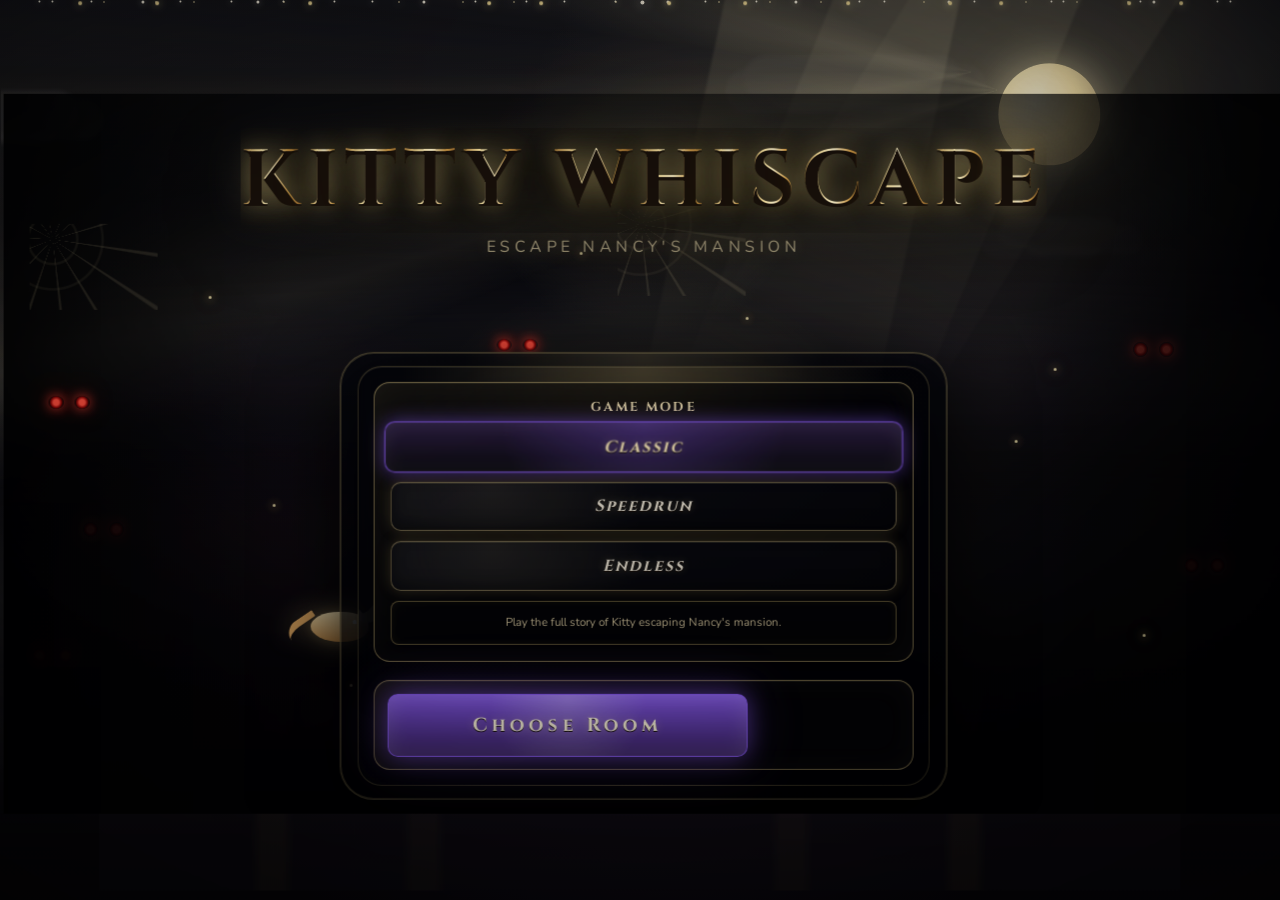
==== commit 115eac07: "Fix main menu room flow" ====
--- a/index.html
+++ b/index.html
@@ -194,25 +194,11 @@
         <div class="web-shimmer web-b" aria-hidden="true"></div>
 
         <div class="menu-ui-stack">
-          <div class="menu-panel menu-level-panel">
-            <h2 class="menu-panel-title">Rooms</h2>
-            <div class="menu-level-grid">
-              <button class="menu-hotspot level-hotspot level-1 unlocked" type="button" data-level="0" aria-label="Start Level 1"><span>1</span></button>
-              <button class="menu-hotspot level-hotspot level-2 locked boss-room" type="button" data-level="1" aria-label="Start Level 2 Boss"><span>2</span><em>☠</em></button>
-              <button class="menu-hotspot level-hotspot level-3 locked" type="button" data-level="2" aria-label="Start Level 3"><span>3</span></button>
-              <button class="menu-hotspot level-hotspot level-4 locked boss-room" type="button" data-level="3" aria-label="Start Level 4 Boss"><span>4</span><em>☠</em></button>
-              <button class="menu-hotspot level-hotspot level-5 locked" type="button" data-level="4" aria-label="Start Level 5"><span>5</span></button>
-              <button class="menu-hotspot level-hotspot level-6 locked boss-room" type="button" data-level="5" aria-label="Start Level 6 Boss"><span>6</span><em>☠</em></button>
-              <button class="menu-hotspot level-hotspot level-7 locked" type="button" data-level="6" aria-label="Start Level 7"><span>7</span></button>
-              <button class="menu-hotspot level-hotspot level-8 locked boss-room" type="button" data-level="7" aria-label="Start Level 8 Final Boss"><span>8</span><em>☠</em></button>
-            </div>
-          </div>
-
           <div class="menu-panel menu-mode-panel">
             <h2 class="menu-panel-title">Game Mode</h2>
-            <button id="playButton" class="menu-hotspot version-hotspot classic active primary-play" type="button" data-mode="classic" aria-label="Play Classic Story"><span>PLAY</span></button>
-            <button class="menu-hotspot version-hotspot speedrun" type="button" data-mode="speedrun" aria-label="Speedrun Mode"><span>Speedrun Mode</span></button>
-            <button class="menu-hotspot version-hotspot endless" type="button" data-mode="endless" aria-label="Endless Mansion"><span>Endless Mansion</span></button>
+            <button class="menu-hotspot version-hotspot classic active" type="button" data-mode="classic" aria-label="Classic Mode"><span>Classic</span></button>
+            <button class="menu-hotspot version-hotspot speedrun" type="button" data-mode="speedrun" aria-label="Speedrun Mode"><span>Speedrun</span></button>
+            <button class="menu-hotspot version-hotspot endless" type="button" data-mode="endless" aria-label="Endless Mode"><span>Endless</span></button>
             <p id="modeDescription" class="mode-description">Play the full story of Kitty escaping Nancy's mansion.</p>
           </div>
 
@@ -265,9 +251,10 @@
 
     <div id="transitionFade" class="transition-fade"></div>
     <div id="unlockBurst" class="unlock-burst" aria-hidden="true"></div>
+    <div id="loadingMessage" class="loading-message" role="status" aria-live="polite" hidden>Loading room...</div>
     <div id="toast" class="toast" role="status" aria-live="polite"></div>
   </main>
 
-  <script src="game.js?v=20260618-cutscene-sound"></script>
+  <script src="game.js?v=20260618-cutscene-sound-menu-room-flow-startup-fix"></script>
 </body>
 </html>
--- a/style.css
+++ b/style.css
@@ -7425,3 +7425,117 @@
   0%, 100% { opacity: 0.58; transform: translateY(-50%) scale(0.9); }
   50% { opacity: 1; transform: translateY(-50%) scale(1.12); }
 }
+
+/* Main menu room-flow update: modes centered, Choose Room is the primary action. */
+.procedural-menu .menu-ui-stack {
+  left: 50% !important;
+  right: auto !important;
+  top: clamp(210px, 32vh, 300px) !important;
+  width: min(88vw, 540px) !important;
+  display: flex !important;
+  flex-direction: column !important;
+  align-items: stretch !important;
+  gap: clamp(14px, 2vh, 20px) !important;
+  transform: translateX(-50%) !important;
+}
+
+.procedural-menu.menu-entering .menu-ui-stack,
+.procedural-menu.menu-leaving .menu-ui-stack {
+  transform: translateX(-50%) !important;
+}
+
+.procedural-menu .menu-mode-panel {
+  text-align: center !important;
+}
+
+.procedural-menu .menu-mode-panel .menu-panel-title {
+  text-align: center !important;
+}
+
+.procedural-menu .version-hotspot {
+  min-height: clamp(44px, 5.5vh, 58px) !important;
+  margin-bottom: clamp(8px, 1.1vh, 12px) !important;
+  font-size: clamp(0.78rem, 1.35vw, 1rem) !important;
+  letter-spacing: 0.12em !important;
+}
+
+.procedural-menu .version-hotspot.active {
+  border-color: rgba(139, 92, 246, 0.9) !important;
+  background:
+    radial-gradient(circle at 50% 0%, rgba(139, 92, 246, 0.28), transparent 54%),
+    linear-gradient(180deg, rgba(46, 31, 70, 0.9), rgba(11, 10, 16, 0.94)) !important;
+  box-shadow:
+    0 0 18px rgba(139, 92, 246, 0.54),
+    inset 0 0 20px rgba(255, 255, 255, 0.08) !important;
+  transform: scale(1.025);
+}
+
+.procedural-menu .menu-action-panel {
+  grid-column: auto !important;
+  display: grid !important;
+  grid-template-columns: 1fr !important;
+  gap: clamp(8px, 1vh, 12px) !important;
+  padding: clamp(10px, 1.4vh, 16px) !important;
+}
+
+.procedural-menu .choose-hotspot {
+  min-height: clamp(56px, 7vh, 74px) !important;
+  color: #fff7df !important;
+  font-size: clamp(0.9rem, 1.5vw, 1.18rem) !important;
+  letter-spacing: 0.22em !important;
+  border-color: rgba(139, 92, 246, 0.95) !important;
+  background:
+    radial-gradient(circle at 50% 8%, rgba(255, 255, 255, 0.22), transparent 42%),
+    linear-gradient(180deg, rgba(139, 92, 246, 0.95), rgba(63, 36, 112, 0.95)) !important;
+  box-shadow:
+    0 0 24px rgba(139, 92, 246, 0.58),
+    0 0 58px rgba(139, 92, 246, 0.22),
+    inset 0 0 22px rgba(255, 255, 255, 0.14) !important;
+}
+
+.procedural-menu .choose-hotspot:hover,
+.procedural-menu .choose-hotspot:focus-visible {
+  transform: translateY(-2px) scale(1.035) !important;
+}
+
+.procedural-menu .editor-hotspot {
+  min-height: 38px !important;
+  opacity: 0.72;
+}
+
+.loading-message {
+  position: fixed;
+  left: 50%;
+  top: 50%;
+  z-index: 60;
+  transform: translate(-50%, -50%);
+  min-width: min(82vw, 340px);
+  padding: 18px 24px;
+  border: 1px solid rgba(139, 92, 246, 0.72);
+  border-radius: 12px;
+  color: #f8f4ff;
+  font-family: var(--font-ui);
+  font-size: clamp(0.9rem, 2.2vw, 1.05rem);
+  text-align: center;
+  background:
+    radial-gradient(circle at 50% 0%, rgba(139, 92, 246, 0.24), transparent 60%),
+    rgba(8, 7, 13, 0.92);
+  box-shadow: 0 0 32px rgba(139, 92, 246, 0.36);
+  backdrop-filter: blur(10px);
+}
+
+.loading-message[hidden] {
+  display: none !important;
+}
+
+@media (max-width: 620px) {
+  .procedural-menu .menu-ui-stack {
+    top: clamp(152px, 28vh, 206px) !important;
+    width: min(92vw, 430px) !important;
+  }
+
+  .procedural-menu .choose-hotspot {
+    min-height: 52px !important;
+    font-size: 0.82rem !important;
+  }
+}
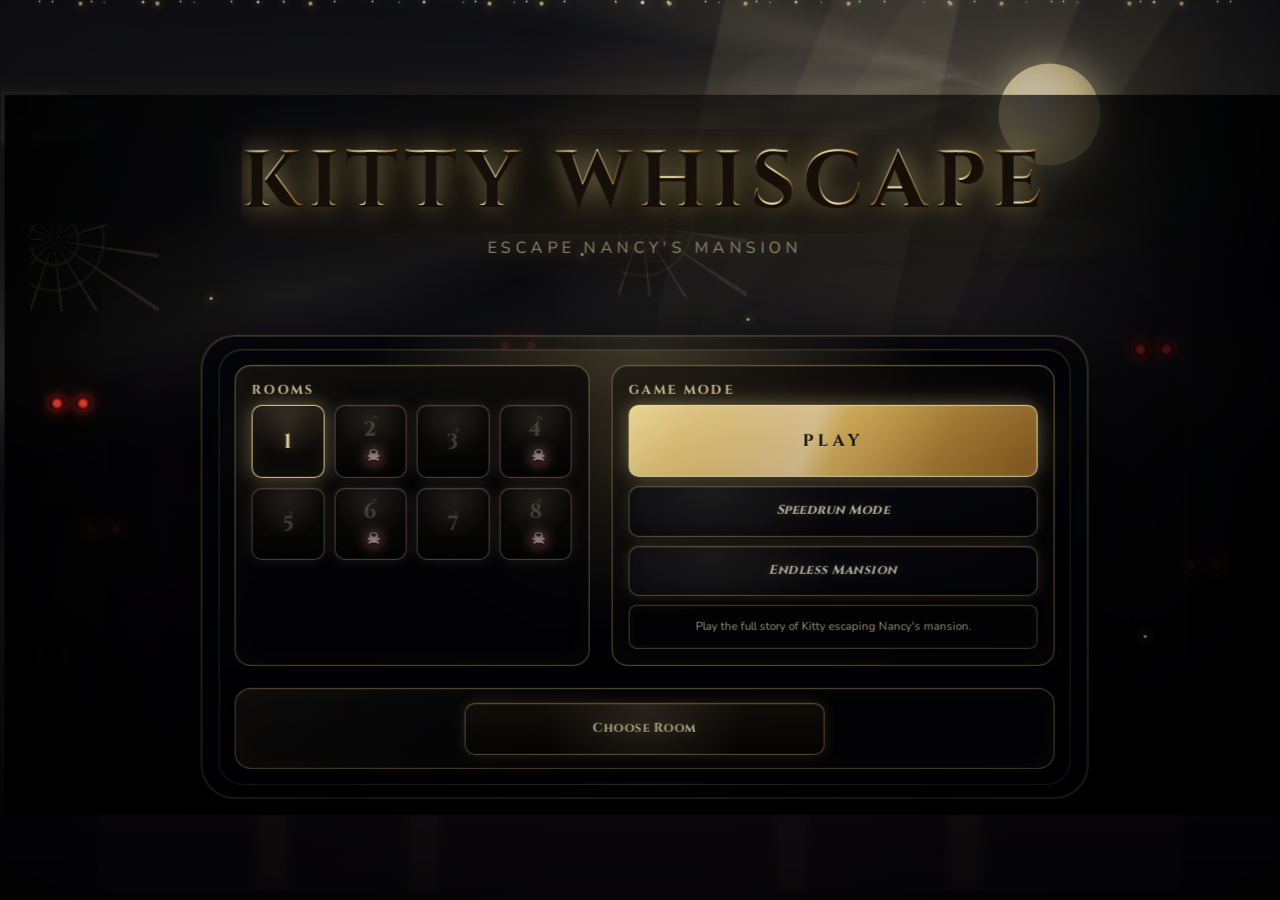
==== commit cac111bf: "Revert "Fix main menu room flow" This reverts commit 115eac07a072d63717daba35b9a08e5b093f5413." ====
--- a/index.html
+++ b/index.html
@@ -194,11 +194,25 @@
         <div class="web-shimmer web-b" aria-hidden="true"></div>
 
         <div class="menu-ui-stack">
+          <div class="menu-panel menu-level-panel">
+            <h2 class="menu-panel-title">Rooms</h2>
+            <div class="menu-level-grid">
+              <button class="menu-hotspot level-hotspot level-1 unlocked" type="button" data-level="0" aria-label="Start Level 1"><span>1</span></button>
+              <button class="menu-hotspot level-hotspot level-2 locked boss-room" type="button" data-level="1" aria-label="Start Level 2 Boss"><span>2</span><em>☠</em></button>
+              <button class="menu-hotspot level-hotspot level-3 locked" type="button" data-level="2" aria-label="Start Level 3"><span>3</span></button>
+              <button class="menu-hotspot level-hotspot level-4 locked boss-room" type="button" data-level="3" aria-label="Start Level 4 Boss"><span>4</span><em>☠</em></button>
+              <button class="menu-hotspot level-hotspot level-5 locked" type="button" data-level="4" aria-label="Start Level 5"><span>5</span></button>
+              <button class="menu-hotspot level-hotspot level-6 locked boss-room" type="button" data-level="5" aria-label="Start Level 6 Boss"><span>6</span><em>☠</em></button>
+              <button class="menu-hotspot level-hotspot level-7 locked" type="button" data-level="6" aria-label="Start Level 7"><span>7</span></button>
+              <button class="menu-hotspot level-hotspot level-8 locked boss-room" type="button" data-level="7" aria-label="Start Level 8 Final Boss"><span>8</span><em>☠</em></button>
+            </div>
+          </div>
+
           <div class="menu-panel menu-mode-panel">
             <h2 class="menu-panel-title">Game Mode</h2>
-            <button class="menu-hotspot version-hotspot classic active" type="button" data-mode="classic" aria-label="Classic Mode"><span>Classic</span></button>
-            <button class="menu-hotspot version-hotspot speedrun" type="button" data-mode="speedrun" aria-label="Speedrun Mode"><span>Speedrun</span></button>
-            <button class="menu-hotspot version-hotspot endless" type="button" data-mode="endless" aria-label="Endless Mode"><span>Endless</span></button>
+            <button id="playButton" class="menu-hotspot version-hotspot classic active primary-play" type="button" data-mode="classic" aria-label="Play Classic Story"><span>PLAY</span></button>
+            <button class="menu-hotspot version-hotspot speedrun" type="button" data-mode="speedrun" aria-label="Speedrun Mode"><span>Speedrun Mode</span></button>
+            <button class="menu-hotspot version-hotspot endless" type="button" data-mode="endless" aria-label="Endless Mansion"><span>Endless Mansion</span></button>
             <p id="modeDescription" class="mode-description">Play the full story of Kitty escaping Nancy's mansion.</p>
           </div>
 
@@ -251,10 +265,9 @@
 
     <div id="transitionFade" class="transition-fade"></div>
     <div id="unlockBurst" class="unlock-burst" aria-hidden="true"></div>
-    <div id="loadingMessage" class="loading-message" role="status" aria-live="polite" hidden>Loading room...</div>
     <div id="toast" class="toast" role="status" aria-live="polite"></div>
   </main>
 
-  <script src="game.js?v=20260618-cutscene-sound-menu-room-flow-startup-fix"></script>
+  <script src="game.js?v=20260618-cutscene-sound"></script>
 </body>
 </html>
--- a/style.css
+++ b/style.css
@@ -7425,117 +7425,3 @@
   0%, 100% { opacity: 0.58; transform: translateY(-50%) scale(0.9); }
   50% { opacity: 1; transform: translateY(-50%) scale(1.12); }
 }
-
-/* Main menu room-flow update: modes centered, Choose Room is the primary action. */
-.procedural-menu .menu-ui-stack {
-  left: 50% !important;
-  right: auto !important;
-  top: clamp(210px, 32vh, 300px) !important;
-  width: min(88vw, 540px) !important;
-  display: flex !important;
-  flex-direction: column !important;
-  align-items: stretch !important;
-  gap: clamp(14px, 2vh, 20px) !important;
-  transform: translateX(-50%) !important;
-}
-
-.procedural-menu.menu-entering .menu-ui-stack,
-.procedural-menu.menu-leaving .menu-ui-stack {
-  transform: translateX(-50%) !important;
-}
-
-.procedural-menu .menu-mode-panel {
-  text-align: center !important;
-}
-
-.procedural-menu .menu-mode-panel .menu-panel-title {
-  text-align: center !important;
-}
-
-.procedural-menu .version-hotspot {
-  min-height: clamp(44px, 5.5vh, 58px) !important;
-  margin-bottom: clamp(8px, 1.1vh, 12px) !important;
-  font-size: clamp(0.78rem, 1.35vw, 1rem) !important;
-  letter-spacing: 0.12em !important;
-}
-
-.procedural-menu .version-hotspot.active {
-  border-color: rgba(139, 92, 246, 0.9) !important;
-  background:
-    radial-gradient(circle at 50% 0%, rgba(139, 92, 246, 0.28), transparent 54%),
-    linear-gradient(180deg, rgba(46, 31, 70, 0.9), rgba(11, 10, 16, 0.94)) !important;
-  box-shadow:
-    0 0 18px rgba(139, 92, 246, 0.54),
-    inset 0 0 20px rgba(255, 255, 255, 0.08) !important;
-  transform: scale(1.025);
-}
-
-.procedural-menu .menu-action-panel {
-  grid-column: auto !important;
-  display: grid !important;
-  grid-template-columns: 1fr !important;
-  gap: clamp(8px, 1vh, 12px) !important;
-  padding: clamp(10px, 1.4vh, 16px) !important;
-}
-
-.procedural-menu .choose-hotspot {
-  min-height: clamp(56px, 7vh, 74px) !important;
-  color: #fff7df !important;
-  font-size: clamp(0.9rem, 1.5vw, 1.18rem) !important;
-  letter-spacing: 0.22em !important;
-  border-color: rgba(139, 92, 246, 0.95) !important;
-  background:
-    radial-gradient(circle at 50% 8%, rgba(255, 255, 255, 0.22), transparent 42%),
-    linear-gradient(180deg, rgba(139, 92, 246, 0.95), rgba(63, 36, 112, 0.95)) !important;
-  box-shadow:
-    0 0 24px rgba(139, 92, 246, 0.58),
-    0 0 58px rgba(139, 92, 246, 0.22),
-    inset 0 0 22px rgba(255, 255, 255, 0.14) !important;
-}
-
-.procedural-menu .choose-hotspot:hover,
-.procedural-menu .choose-hotspot:focus-visible {
-  transform: translateY(-2px) scale(1.035) !important;
-}
-
-.procedural-menu .editor-hotspot {
-  min-height: 38px !important;
-  opacity: 0.72;
-}
-
-.loading-message {
-  position: fixed;
-  left: 50%;
-  top: 50%;
-  z-index: 60;
-  transform: translate(-50%, -50%);
-  min-width: min(82vw, 340px);
-  padding: 18px 24px;
-  border: 1px solid rgba(139, 92, 246, 0.72);
-  border-radius: 12px;
-  color: #f8f4ff;
-  font-family: var(--font-ui);
-  font-size: clamp(0.9rem, 2.2vw, 1.05rem);
-  text-align: center;
-  background:
-    radial-gradient(circle at 50% 0%, rgba(139, 92, 246, 0.24), transparent 60%),
-    rgba(8, 7, 13, 0.92);
-  box-shadow: 0 0 32px rgba(139, 92, 246, 0.36);
-  backdrop-filter: blur(10px);
-}
-
-.loading-message[hidden] {
-  display: none !important;
-}
-
-@media (max-width: 620px) {
-  .procedural-menu .menu-ui-stack {
-    top: clamp(152px, 28vh, 206px) !important;
-    width: min(92vw, 430px) !important;
-  }
-
-  .procedural-menu .choose-hotspot {
-    min-height: 52px !important;
-    font-size: 0.82rem !important;
-  }
-}
